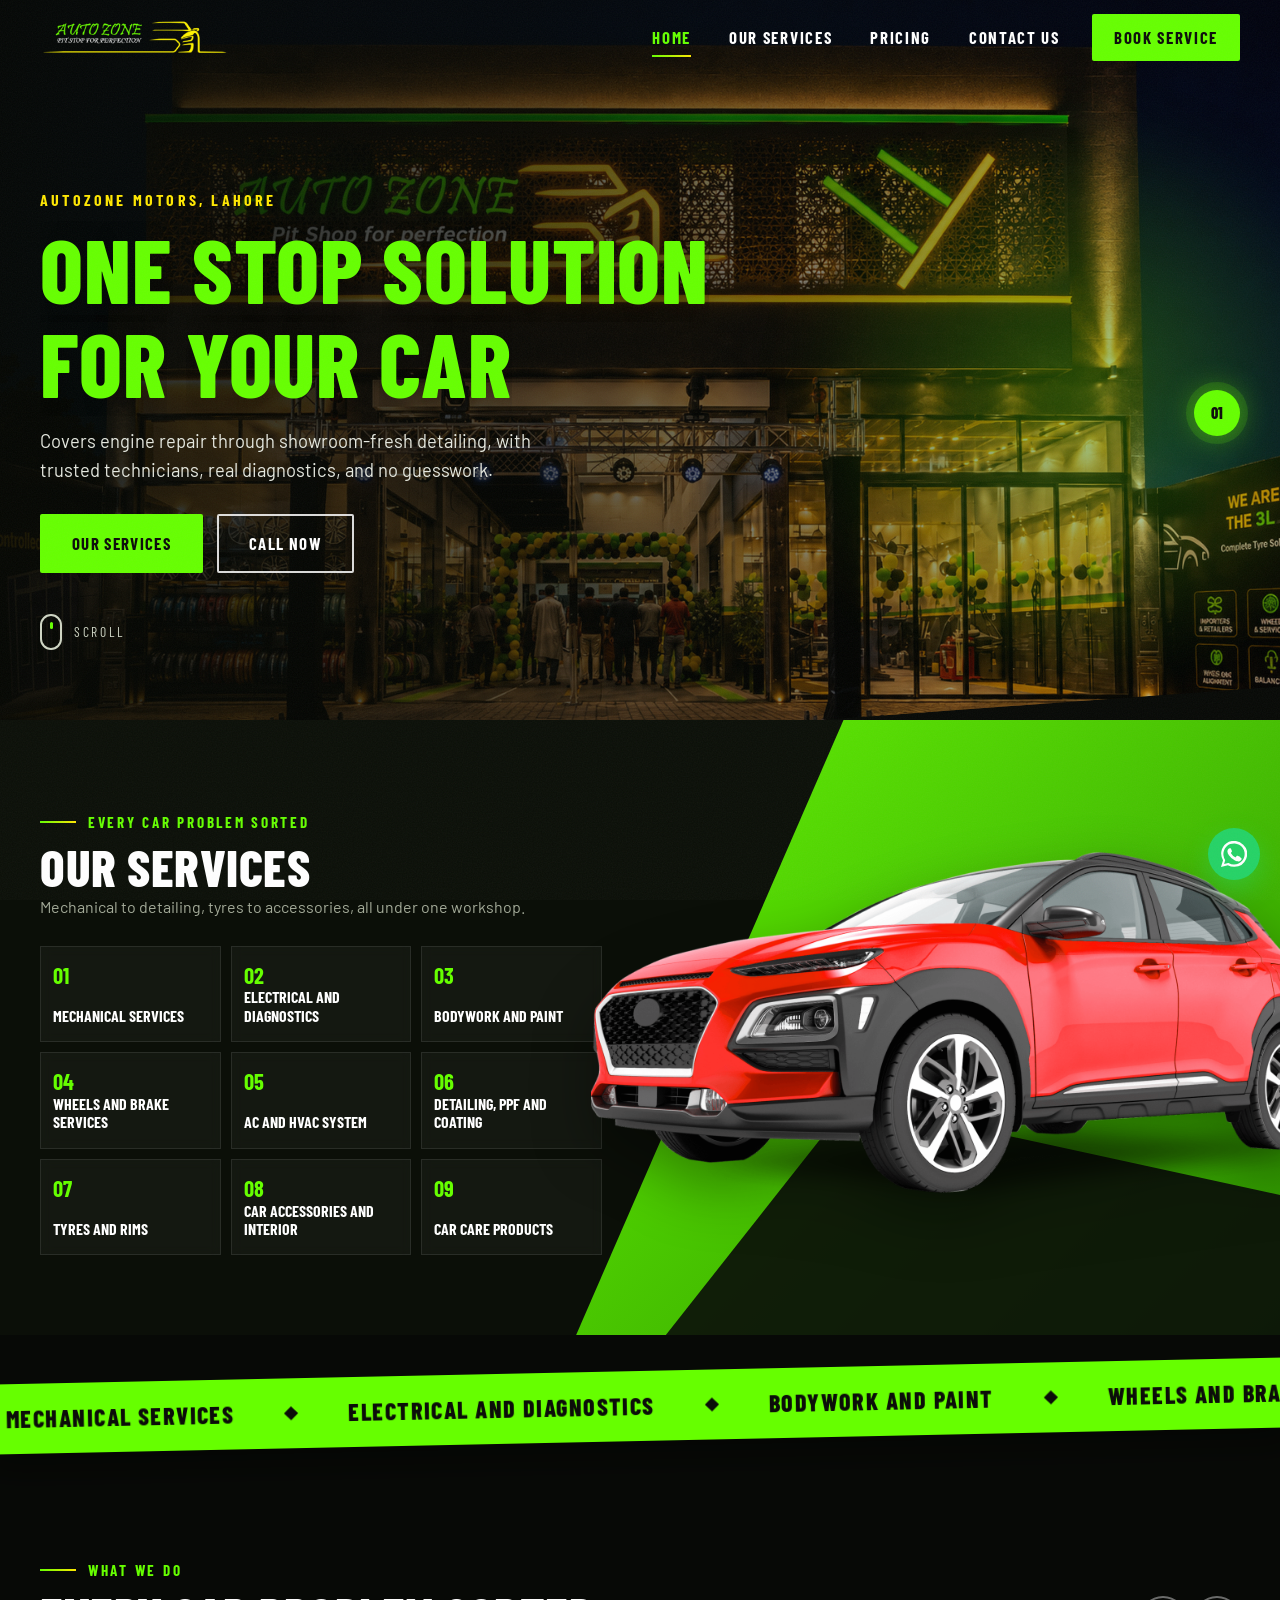
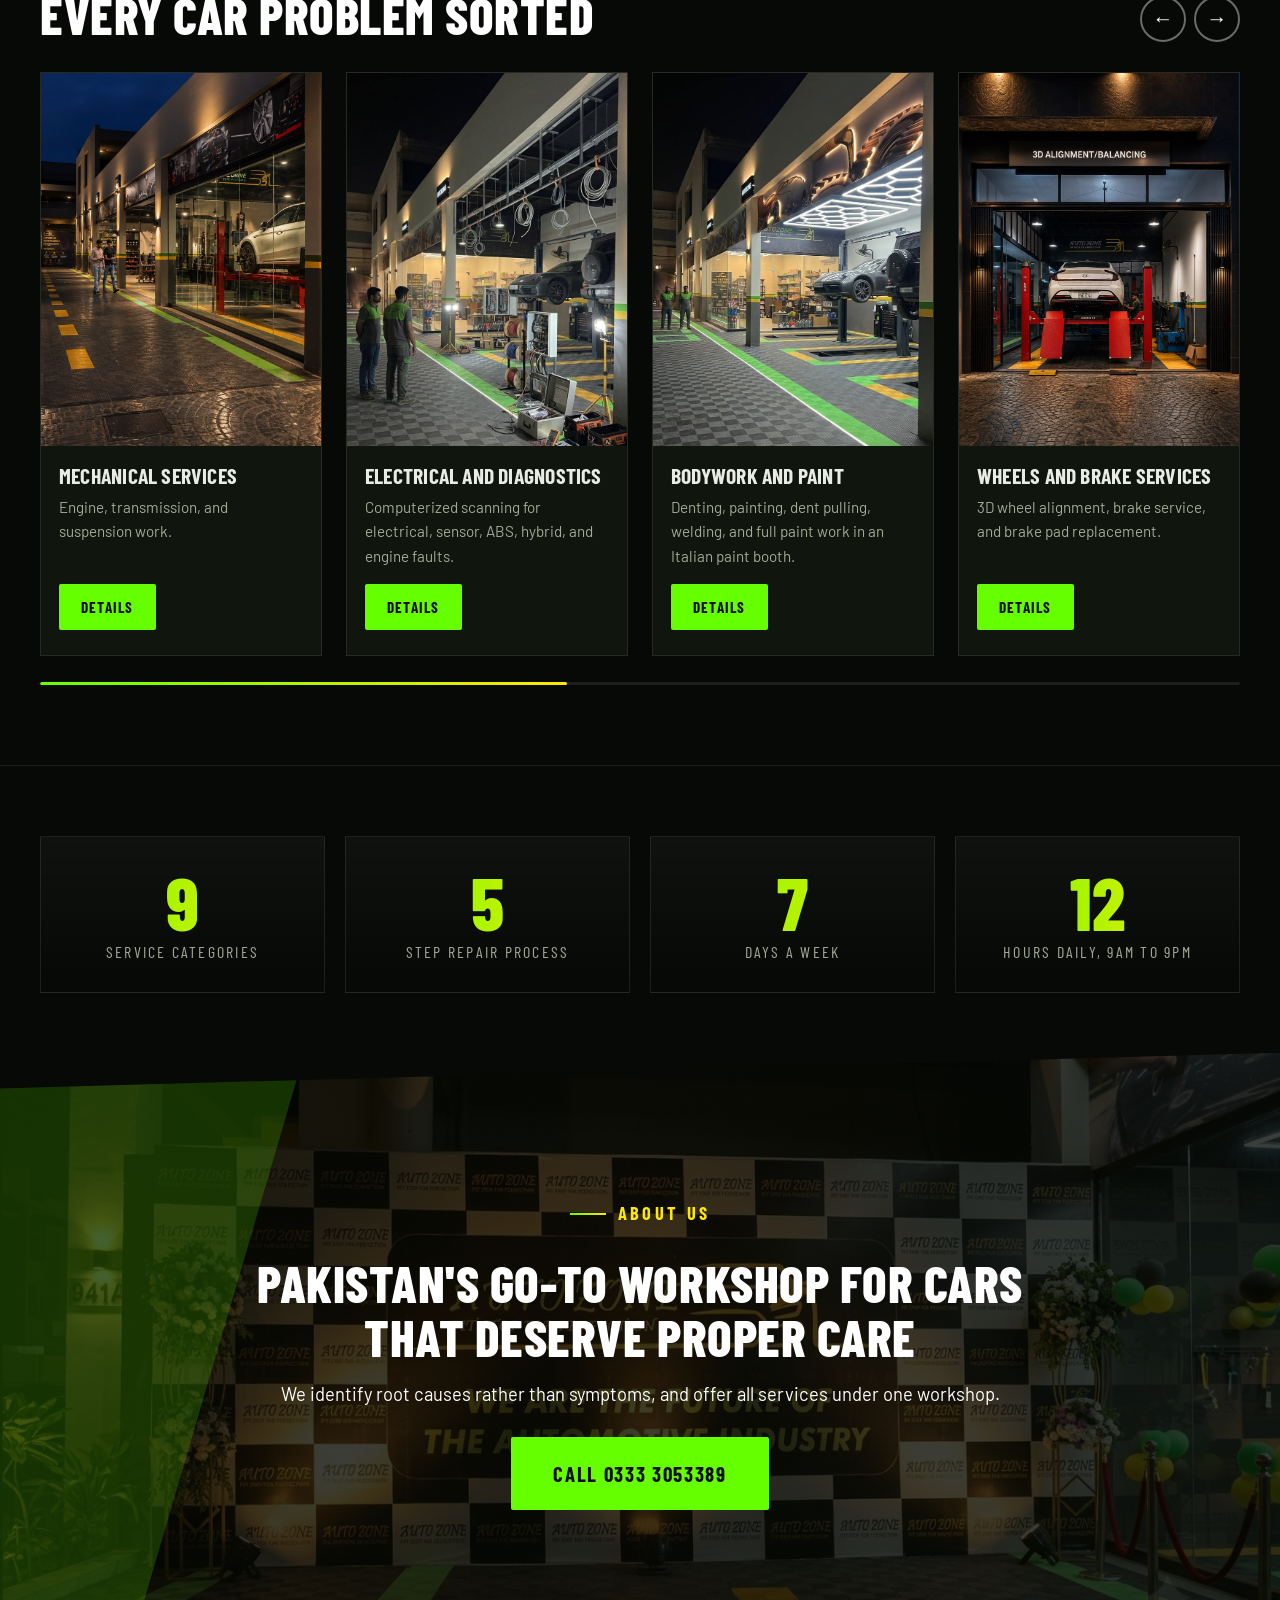
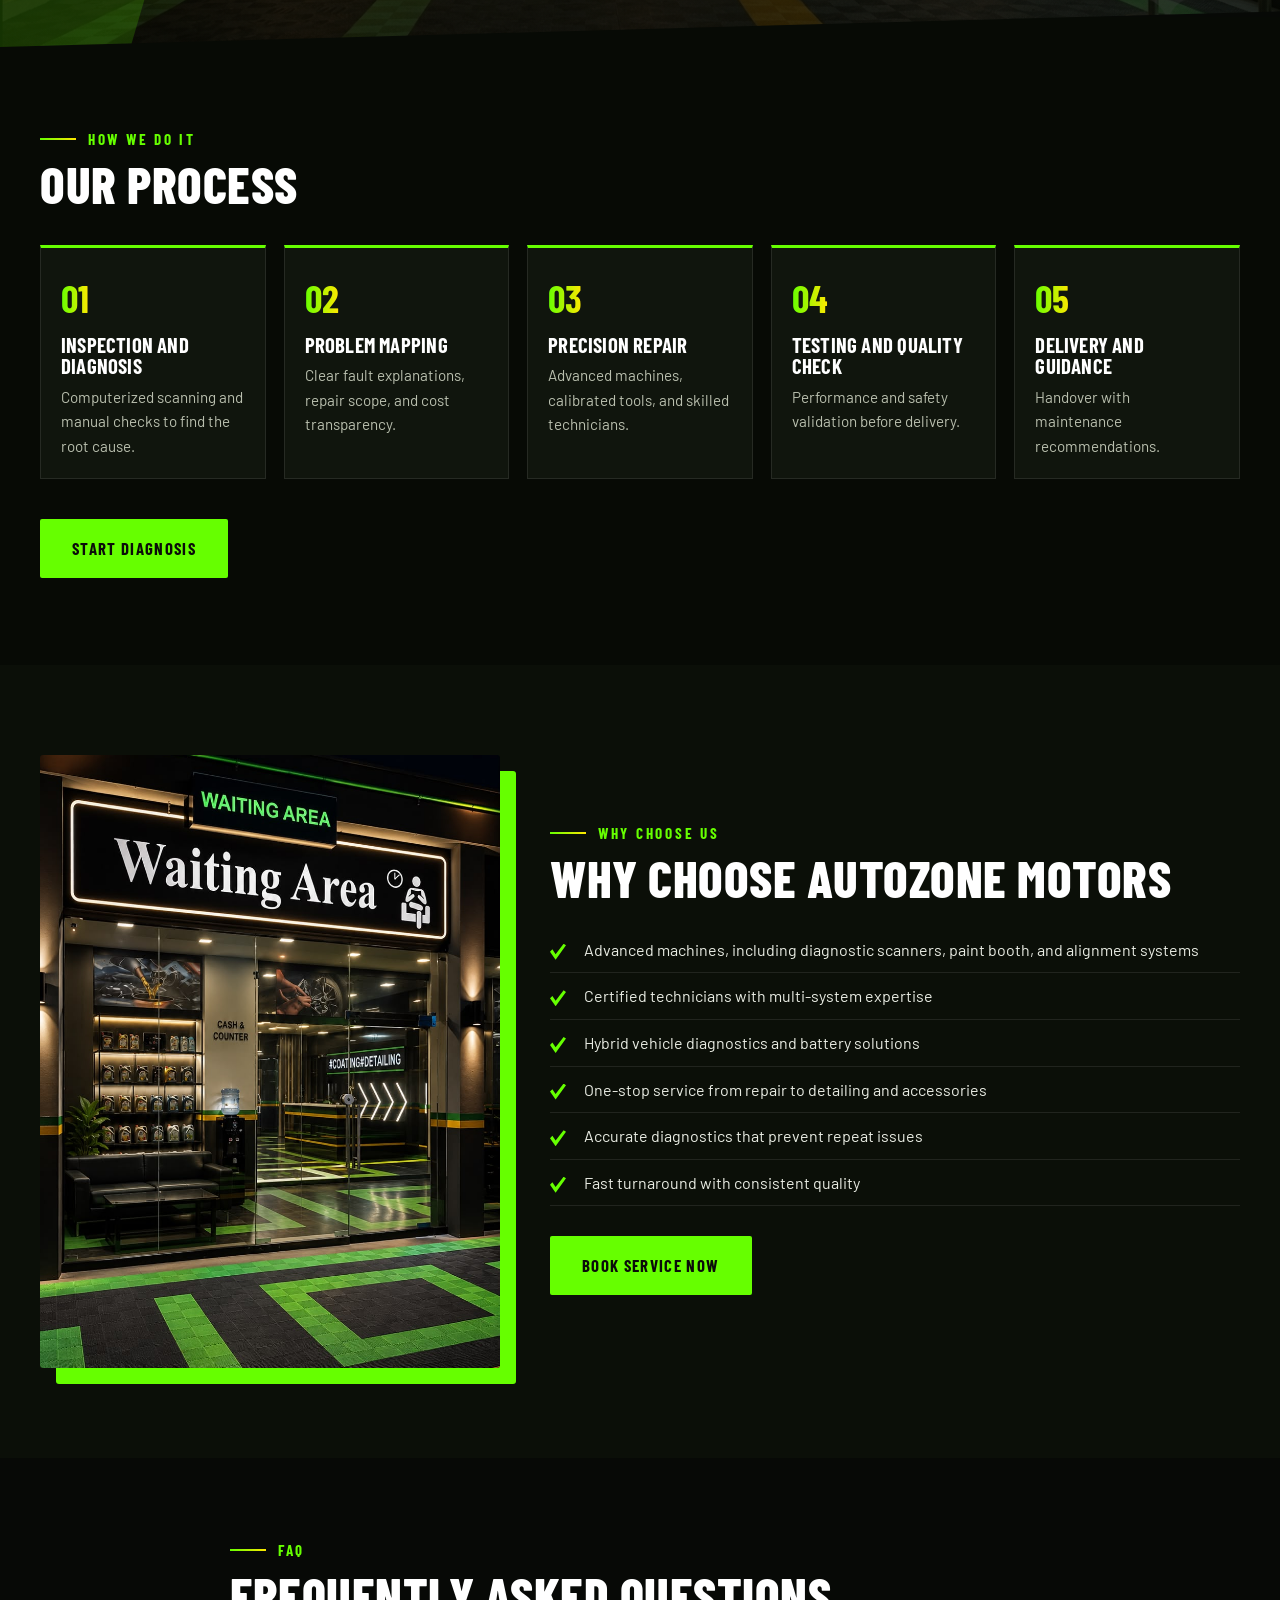
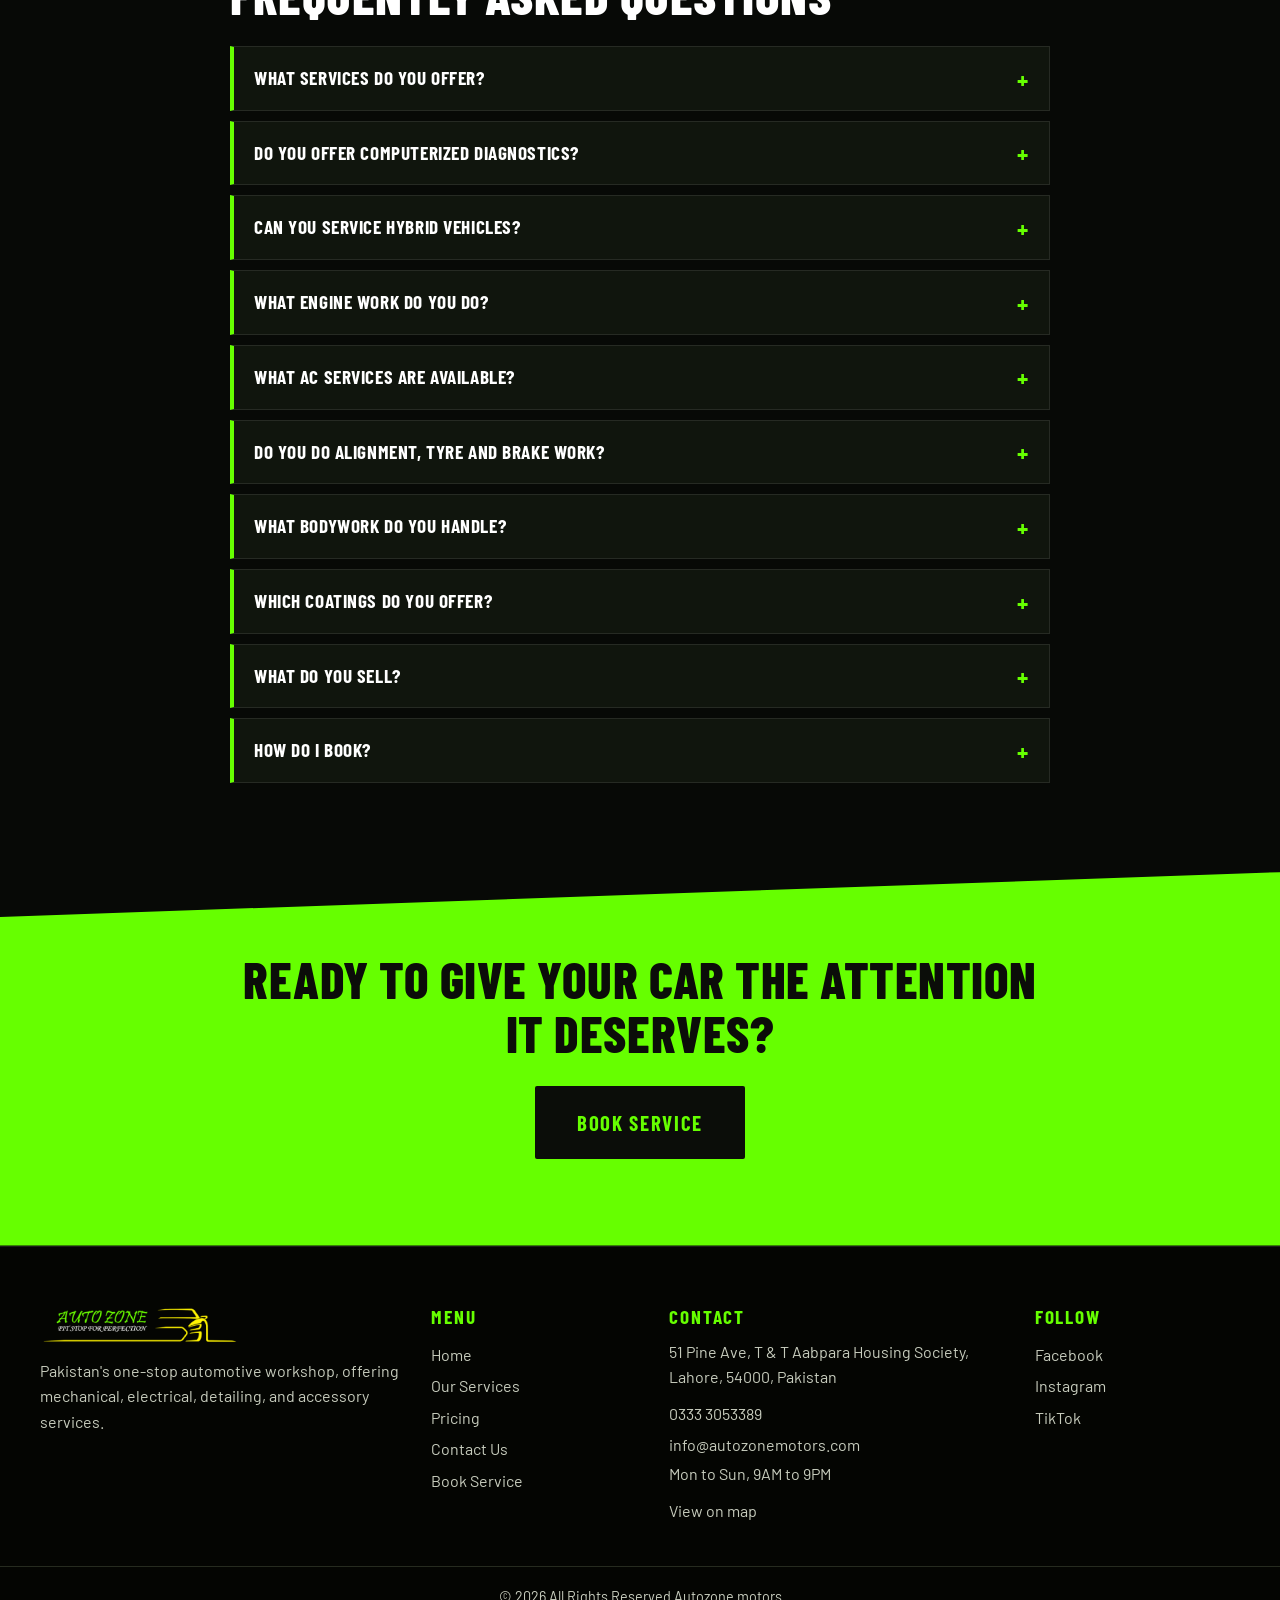
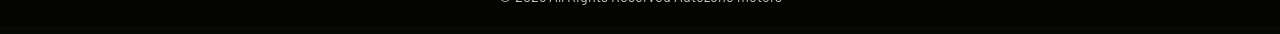
==== index.html @ b0806124 "Autozone Motors website redesign Home, services, pricing with calculator, WhatsApp booking and conta" ====
<!doctype html>
<html lang="en">
<head>
<meta charset="utf-8">
<meta name="viewport" content="width=device-width, initial-scale=1">
<title>Autozone Motors | One Stop Solution For Your Car</title>
<meta name="description" content="Pakistan's one-stop automotive workshop in Lahore, offering mechanical, electrical, bodywork, wheels and brakes, AC, detailing, tyres, accessories and car care.">
<link rel="icon" href="assets/logo.png">
<link rel="preconnect" href="https://fonts.googleapis.com">
<link rel="preconnect" href="https://fonts.gstatic.com" crossorigin>
<link href="https://fonts.googleapis.com/css2?family=Barlow+Condensed:wght@600;700;800&family=Barlow:wght@400;500;600&display=swap" rel="stylesheet">
<link rel="stylesheet" href="styles.css">
<link rel="stylesheet" href="luxury.css">
</head>
<body>

<header class="site-header" id="top">
  <div class="wrap bar">
    <a class="logo" href="index.html" aria-label="Autozone Motors home"><img src="assets/logo.png" alt="Auto Zone" width="1080" height="201"></a>
    <button class="nav-toggle" aria-expanded="false" aria-controls="nav" aria-label="Menu"><span></span><span></span><span></span></button>
    <nav id="nav" class="nav">
      <a href="index.html" class="active">Home</a>
      <div class="has-sub">
        <a href="our-services.html">Our Services</a>
        <div class="sub">
          <a href="mechanical-services.html">Mechanical Services</a>
          <a href="electrical-services.html">Electrical Services</a>
          <a href="body-works-services.html">Body Works Services</a>
          <a href="wheels-and-brake-services.html">Wheels and Brake Services</a>
          <a href="car-ac-and-hvac-services.html">Car AC and HVAC Services</a>
          <a href="ppf-coating-and-detailing.html">PPF, Coating and Detailing</a>
          <a href="tyres-and-rims.html">Tyres and Rims</a>
          <a href="car-accessories.html">Car Accessories</a>
          <a href="car-care-products.html">Car Care Products</a>
        </div>
      </div>
      <a href="pricing.html">Pricing</a>
      <a href="contact-us.html">Contact Us</a>
      <a class="nav-cta" href="book.html">Book Service</a>
    </nav>
  </div>
</header>

<main>
<!-- HERO -->
<section class="hero">
  <div class="wrap hero-inner">
    <p class="eyebrow">Autozone Motors, Lahore</p>
    <h1>One Stop Solution<br><span>For Your Car</span></h1>
    <p class="lead">Covers engine repair through showroom-fresh detailing, with trusted technicians, real diagnostics, and no guesswork.</p>
    <div class="btns">
      <a class="btn btn-primary" href="our-services.html">Our Services</a>
      <a class="btn btn-ghost" href="contact-us.html">Call Now</a>
    </div>
  </div>
  <span class="badge" aria-hidden="true">01</span>
</section>

<!-- CATEGORIES -->
<section class="cats">
  <div class="wrap cats-grid">
    <div class="cats-text">
      <p class="kicker">Every Car Problem Sorted</p>
      <h2>Our Services</h2>
      <p class="muted">Mechanical to detailing, tyres to accessories, all under one workshop.</p>
      <div class="tiles">
        <a class="tile" href="mechanical-services.html"><i>01</i>Mechanical Services</a>
        <a class="tile" href="electrical-services.html"><i>02</i>Electrical and Diagnostics</a>
        <a class="tile" href="body-works-services.html"><i>03</i>Bodywork and Paint</a>
        <a class="tile" href="wheels-and-brake-services.html"><i>04</i>Wheels and Brake Services</a>
        <a class="tile" href="car-ac-and-hvac-services.html"><i>05</i>AC and HVAC System</a>
        <a class="tile" href="ppf-coating-and-detailing.html"><i>06</i>Detailing, PPF and Coating</a>
        <a class="tile" href="tyres-and-rims.html"><i>07</i>Tyres and Rims</a>
        <a class="tile" href="car-accessories.html"><i>08</i>Car Accessories and Interior</a>
        <a class="tile" href="car-care-products.html"><i>09</i>Car Care Products</a>
      </div>
    </div>
    <div class="cats-car">
      <img src="assets/hero.png" alt="SUV serviced at Autozone Motors" loading="lazy">
    </div>
  </div>
</section>

<!-- MARQUEE -->
<div class="marquee" aria-hidden="true"><div class="mq">
  <span>Mechanical Services</span><span>Electrical and Diagnostics</span><span>Bodywork and Paint</span><span>Wheels and Brake Services</span><span>AC and HVAC System</span><span>Detailing, PPF and Coating</span><span>Tyres and Rims</span><span>Car Accessories and Interior</span><span>Car Care Products</span>
  <span>Mechanical Services</span><span>Electrical and Diagnostics</span><span>Bodywork and Paint</span><span>Wheels and Brake Services</span><span>AC and HVAC System</span><span>Detailing, PPF and Coating</span><span>Tyres and Rims</span><span>Car Accessories and Interior</span><span>Car Care Products</span>
</div></div>

<!-- SERVICE CARDS -->
<section class="cards-sec" id="services">
  <div class="wrap">
    <div class="sec-head">
      <div>
        <p class="kicker">What We Do</p>
        <h2>Every Car Problem Sorted</h2>
      </div>
      <div class="arrows">
        <button class="arrow" data-dir="-1" aria-label="Previous">&#8592;</button>
        <button class="arrow" data-dir="1" aria-label="Next">&#8594;</button>
      </div>
    </div>
    <div class="track" id="track">
      <article class="card"><img src="assets/mechanical.jpg" alt="Mechanical workshop bay" loading="lazy"><div class="cb"><h3>Mechanical Services</h3><p>Engine, transmission, and suspension work.</p><div class="cbtns"><a class="btn btn-primary sm" href="mechanical-services.html">Details</a></div></div></article>
      <article class="card"><img src="assets/electrical.jpg" alt="Electrical diagnostics bay" loading="lazy"><div class="cb"><h3>Electrical and Diagnostics</h3><p>Computerized scanning for electrical, sensor, ABS, hybrid, and engine faults.</p><div class="cbtns"><a class="btn btn-primary sm" href="electrical-services.html">Details</a></div></div></article>
      <article class="card"><img src="assets/bodywork.jpg" alt="Bodywork bay" loading="lazy"><div class="cb"><h3>Bodywork and Paint</h3><p>Denting, painting, dent pulling, welding, and full paint work in an Italian paint booth.</p><div class="cbtns"><a class="btn btn-primary sm" href="body-works-services.html">Details</a></div></div></article>
      <article class="card"><img src="assets/wheels.jpg" alt="3D alignment and balancing bay" loading="lazy"><div class="cb"><h3>Wheels and Brake Services</h3><p>3D wheel alignment, brake service, and brake pad replacement.</p><div class="cbtns"><a class="btn btn-primary sm" href="wheels-and-brake-services.html">Details</a></div></div></article>
      <article class="card"><img src="assets/why2.jpg" alt="Service bay" loading="lazy"><div class="cb"><h3>AC and HVAC System</h3><p>AC service, gas charging, recycling, and parts replacement.</p><div class="cbtns"><a class="btn btn-primary sm" href="car-ac-and-hvac-services.html">Details</a></div></div></article>
      <article class="card"><img src="assets/ac.jpg" alt="PPF, coating and detailing bay" loading="lazy"><div class="cb"><h3>Detailing, PPF and Coating</h3><p>Ceramic and graphene coating, paint protection film, and detailing.</p><div class="cbtns"><a class="btn btn-primary sm" href="ppf-coating-and-detailing.html">Details</a></div></div></article>
      <article class="card"><img src="assets/detailing.jpg" alt="Tyres and rims showroom" loading="lazy"><div class="cb"><h3>Tyres and Rims</h3><p>Branded and Chinese tyres, alloy rims, and tyre balancing.</p><div class="cbtns"><a class="btn btn-primary sm" href="tyres-and-rims.html">Details</a></div></div></article>
      <article class="card"><img src="assets/tyres.png" alt="Interior accessories showroom" loading="lazy"><div class="cb"><h3>Car Accessories and Interior</h3><p>Seat upholstery, floor mats, sound systems, and LED and fog lights.</p><div class="cbtns"><a class="btn btn-primary sm" href="car-accessories.html">Details</a></div></div></article>
      <article class="card"><img src="assets/accessories.jpg" alt="Car care products shelves" loading="lazy"><div class="cb"><h3>Car Care Products</h3><p>Explore our range of car care products.</p><div class="cbtns"><a class="btn btn-primary sm" href="car-care-products.html">Details</a></div></div></article>
    </div>
  </div>
</section>

<!-- STATS -->
<section class="stats">
  <div class="wrap statgrid">
    <div class="stat"><b data-count="9">9</b><span>Service Categories</span></div>
    <div class="stat"><b data-count="5">5</b><span>Step Repair Process</span></div>
    <div class="stat"><b data-count="7">7</b><span>Days a Week</span></div>
    <div class="stat"><b data-count="12">12</b><span>Hours Daily, 9AM to 9PM</span></div>
  </div>
</section>

<!-- PROMO BANNER / ABOUT -->
<section class="promo">
  <div class="wrap promo-inner">
    <p class="kicker">About Us</p>
    <h2>Pakistan's Go-To Workshop for Cars That Deserve Proper Care</h2>
    <p>We identify root causes rather than symptoms, and offer all services under one workshop.</p>
    <a class="btn btn-primary big" href="tel:03333053389">Call 0333 3053389</a>
  </div>
</section>

<!-- PROCESS -->
<section class="process">
  <div class="wrap">
    <p class="kicker">How We Do It</p>
    <h2>Our Process</h2>
    <ol class="steps">
      <li><b>01</b><h3>Inspection and Diagnosis</h3><p>Computerized scanning and manual checks to find the root cause.</p></li>
      <li><b>02</b><h3>Problem Mapping</h3><p>Clear fault explanations, repair scope, and cost transparency.</p></li>
      <li><b>03</b><h3>Precision Repair</h3><p>Advanced machines, calibrated tools, and skilled technicians.</p></li>
      <li><b>04</b><h3>Testing and Quality Check</h3><p>Performance and safety validation before delivery.</p></li>
      <li><b>05</b><h3>Delivery and Guidance</h3><p>Handover with maintenance recommendations.</p></li>
    </ol>
    <a class="btn btn-primary" href="book.html">Start Diagnosis</a>
  </div>
</section>

<!-- WHY -->
<section class="why">
  <div class="wrap why-grid">
    <div class="why-img"><img src="assets/process.jpg" alt="Autozone Motors waiting area" loading="lazy"></div>
    <div>
      <p class="kicker">Why Choose Us</p>
      <h2>Why Choose Autozone Motors</h2>
      <ul class="ticks">
        <li>Advanced machines, including diagnostic scanners, paint booth, and alignment systems</li>
        <li>Certified technicians with multi-system expertise</li>
        <li>Hybrid vehicle diagnostics and battery solutions</li>
        <li>One-stop service from repair to detailing and accessories</li>
        <li>Accurate diagnostics that prevent repeat issues</li>
        <li>Fast turnaround with consistent quality</li>
      </ul>
      <a class="btn btn-primary" href="book.html">Book Service Now</a>
    </div>
  </div>
</section>

<!-- FAQ -->
<section class="faq">
  <div class="wrap narrow">
    <p class="kicker">FAQ</p>
    <h2>Frequently Asked Questions</h2>
    <details><summary>What services do you offer?</summary><p>Mechanical, electrical, AC, bodywork, alignment, detailing, tyres, rims, accessories, and car care.</p></details>
    <details><summary>Do you offer computerized diagnostics?</summary><p>Yes, computerized systems for electrical, sensor, ABS, hybrid, and engine issues.</p></details>
    <details><summary>Can you service hybrid vehicles?</summary><p>Yes, including battery checks, replacement, and electrical inspection.</p></details>
    <details><summary>What engine work do you do?</summary><p>Oil changes, transmission fluids, throttle body tuning, injector and carbon cleaning, suspension, overhaul, and replacement.</p></details>
    <details><summary>What AC services are available?</summary><p>Service, gas charging, recycling, compressor checks, and parts replacement.</p></details>
    <details><summary>Do you do alignment, tyre and brake work?</summary><p>3D alignment, automated tyre changing, balancing, brake service, and pad replacement.</p></details>
    <details><summary>What bodywork do you handle?</summary><p>Denting, painting, dent pulling, spot removal, sanding, MIG welding, and full paint.</p></details>
    <details><summary>Which coatings do you offer?</summary><p>Ceramic, graphene, and paint protection film.</p></details>
    <details><summary>What do you sell?</summary><p>Branded and Chinese tyres, alloy rims, upholstery, mats, sound systems, and LED and fog lights.</p></details>
    <details><summary>How do I book?</summary><p>By phone, WhatsApp, or in person at the workshop.</p></details>
  </div>
</section>

<!-- CLOSING CTA -->
<section class="closing">
  <div class="wrap">
    <h2>Ready to Give Your Car the Attention It Deserves?</h2>
    <a class="btn btn-dark big" href="book.html">Book Service</a>
  </div>
</section>
</main>

<footer class="footer">
  <div class="wrap foot-grid">
    <div>
      <img class="flogo" src="assets/logo.png" alt="Auto Zone" width="1080" height="201">
      <p>Pakistan's one-stop automotive workshop, offering mechanical, electrical, detailing, and accessory services.</p>
    </div>
    <div>
      <h4>Menu</h4>
      <a href="index.html">Home</a>
      <a href="our-services.html">Our Services</a>
      <a href="pricing.html">Pricing</a>
      <a href="contact-us.html">Contact Us</a>
      <a href="book.html">Book Service</a>
    </div>
    <div>
      <h4>Contact</h4>
      <p>51 Pine Ave, T &amp; T Aabpara Housing Society, Lahore, 54000, Pakistan</p>
      <a href="tel:03333053389">0333 3053389</a>
      <a href="mailto:info@autozonemotors.com">info@autozonemotors.com</a>
      <p>Mon to Sun, 9AM to 9PM</p>
      <a href="http://google.com/maps?cid=11933435538959423823">View on map</a>
    </div>
    <div>
      <h4>Follow</h4>
      <a href="http://facebook.com/people/Autozonemotors/61590541200899">Facebook</a>
      <a href="http://instagram.com/autozonemotors">Instagram</a>
      <a href="http://tiktok.com/@autozone_motors">TikTok</a>
    </div>
  </div>
  <p class="copy">© 2026 All Rights Reserved Autozone motors</p>
</footer>

<script src="script.js"></script>
<script src="luxury.js"></script>
</body>
</html>
---- styles.css ----
:root{
  --lime:#66ff00; --yellow:#ffe800; --ink:#0b0d09; --ink2:#14180f; --paper:#f4f6f0; --muted:#8a9180;
  --head:'Barlow Condensed',Impact,sans-serif; --body:'Barlow',system-ui,sans-serif;
}
*{box-sizing:border-box;margin:0;padding:0}
html{scroll-behavior:smooth}
body{font-family:var(--body);color:var(--ink);background:#fff;line-height:1.6;overflow-x:hidden}
img{max-width:100%;display:block}
a{color:inherit;text-decoration:none}
.wrap{width:min(1200px,100% - 32px);margin-inline:auto}
.narrow{max-width:820px}
h1,h2,h3,h4{font-family:var(--head);text-transform:uppercase;line-height:1.05;letter-spacing:.01em}
h2{font-size:clamp(2rem,4.5vw,3.2rem);font-weight:800}
.kicker{font-family:var(--head);font-weight:700;letter-spacing:.18em;text-transform:uppercase;font-size:.95rem;color:#3f9a00;margin-bottom:6px}
.muted{color:#555}

/* buttons */
.btn{display:inline-block;font-family:var(--head);font-weight:700;text-transform:uppercase;letter-spacing:.08em;padding:14px 30px;border-radius:3px;border:2px solid transparent;transition:.2s;font-size:1.05rem}
.btn-primary{background:var(--lime);color:var(--ink)}
.btn-primary:hover{background:var(--yellow)}
.btn-ghost{border-color:#fff;color:#fff}
.btn-ghost:hover{background:#fff;color:var(--ink)}
.btn-dark{background:var(--ink);color:var(--lime)}
.btn-dark:hover{background:#fff;color:var(--ink)}
.btn.sm{padding:9px 20px;font-size:.95rem}
.btn.big{padding:18px 40px;font-size:1.3rem}

/* header */
.site-header{position:absolute;inset:0 0 auto;z-index:20}
.bar{display:flex;align-items:center;justify-content:space-between;padding:14px 0}
.logo img{width:190px;height:auto}
.nav{display:flex;align-items:center;gap:6px}
.nav>a,.has-sub>a{display:block;color:#fff;font-family:var(--head);font-weight:700;letter-spacing:.1em;text-transform:uppercase;padding:10px 16px;font-size:1.05rem;border-bottom:2px solid transparent}
.nav>a:hover,.has-sub:hover>a,.nav a.active{color:var(--lime);border-color:var(--lime)}
.has-sub{position:relative}
.sub{position:absolute;top:100%;left:0;min-width:270px;background:var(--ink);border-top:3px solid var(--lime);opacity:0;visibility:hidden;transform:translateY(8px);transition:.2s;padding:8px 0}
.has-sub:hover .sub,.has-sub:focus-within .sub{opacity:1;visibility:visible;transform:none}
.sub a{display:block;color:#fff;padding:9px 20px;font-size:.95rem}
.sub a:hover{background:var(--lime);color:var(--ink)}
.nav-toggle{display:none;background:none;border:0;cursor:pointer;padding:10px}
.nav-toggle span{display:block;width:26px;height:3px;background:var(--lime);margin:5px 0}

/* hero */
.hero{position:relative;min-height:min(780px,100vh);display:flex;align-items:center;color:#fff;background:linear-gradient(90deg,rgba(5,7,3,.92) 0%,rgba(5,7,3,.65) 45%,rgba(5,7,3,.2) 100%),url(assets/bg.png) center/cover;padding:150px 0 170px;clip-path:polygon(0 0,100% 0,100% 88%,0 100%)}
.hero h1{font-size:clamp(2.8rem,7vw,5.6rem);font-weight:800;margin:8px 0 18px}
.hero h1>span{color:var(--lime)}
.eyebrow{font-family:var(--head);letter-spacing:.2em;text-transform:uppercase;font-weight:700;color:var(--yellow)}
.lead{max-width:520px;font-size:1.15rem;color:#e6e9e0;margin-bottom:28px}
.btns{display:flex;flex-wrap:wrap;gap:14px}
.badge{position:absolute;right:max(24px,calc((100% - 1200px)/2));top:50%;width:46px;height:46px;border-radius:50%;background:var(--lime);color:var(--ink);font-family:var(--head);font-weight:800;display:grid;place-items:center}

/* categories */
.cats{position:relative;background:#fff;margin-top:-60px;padding:90px 0 80px;overflow:hidden}
.cats::before{content:"";position:absolute;right:0;top:0;width:55%;height:100%;background:var(--lime);clip-path:polygon(38% 0,100% 0,100% 100%,0 100%);opacity:.95}
.cats::after{content:"";position:absolute;right:0;bottom:0;width:48%;height:38%;background:var(--ink);clip-path:polygon(30% 0,100% 40%,100% 100%,0 100%);opacity:.9}
.cats-grid{position:relative;z-index:1;display:grid;grid-template-columns:1fr 1.1fr;gap:20px;align-items:center}
.tiles{display:grid;grid-template-columns:repeat(3,1fr);gap:10px;margin-top:26px}
.tile{background:var(--paper);border:1px solid #dfe4d6;padding:16px 12px;font-family:var(--head);font-weight:700;text-transform:uppercase;font-size:1rem;line-height:1.15;transition:.2s;min-height:96px;display:flex;flex-direction:column;justify-content:space-between}
.tile i{font-style:normal;color:#3f9a00;font-size:1.4rem}
.tile:hover{background:var(--ink);color:var(--lime);transform:translateY(-3px)}
.tile:hover i{color:var(--yellow)}
.cats-car img{width:120%;max-width:none;margin-left:-5%;filter:drop-shadow(0 25px 30px rgba(0,0,0,.35))}

/* cards */
.cards-sec{padding:80px 0;background:var(--paper)}
.sec-head{display:flex;justify-content:space-between;align-items:flex-end;margin-bottom:30px}
.arrows{display:flex;gap:8px}
.arrow{width:46px;height:46px;border:2px solid var(--ink);background:#fff;font-size:1.3rem;cursor:pointer;transition:.2s}
.arrow:hover{background:var(--lime)}
.track{display:flex;gap:24px;overflow-x:auto;scroll-snap-type:x mandatory;padding-bottom:16px;scrollbar-width:thin;scrollbar-color:var(--lime) transparent}
.card{flex:0 0 calc((100% - 72px)/4);scroll-snap-align:start;background:#fff;border:1px solid #dfe4d6;display:flex;flex-direction:column;transition:.25s}
.card:hover{box-shadow:0 14px 30px rgba(0,0,0,.14);transform:translateY(-4px)}
.card img{width:100%;aspect-ratio:3/4;object-fit:cover}
.cb{padding:18px;display:flex;flex-direction:column;gap:8px;flex:1}
.cb h3{font-size:1.35rem;font-weight:700}
.cb p{color:#555;font-size:.95rem;flex:1}
.cbtns{margin-top:8px}

/* promo */
.promo{position:relative;color:#fff;text-align:center;padding:130px 0;background:linear-gradient(rgba(5,7,3,.78),rgba(5,7,3,.78)),url(assets/carcare.png) center/cover;clip-path:polygon(0 6%,100% 0,100% 94%,0 100%);margin:-30px 0}
.promo::before{content:"";position:absolute;left:0;top:0;width:34%;height:100%;background:var(--lime);opacity:.18;clip-path:polygon(0 0,70% 0,30% 100%,0 100%)}
.promo-inner{position:relative;max-width:820px}
.promo .kicker{color:var(--yellow)}
.promo p{margin:16px 0 28px;font-size:1.15rem}

/* process */
.process{background:var(--ink);color:#fff;padding:110px 0 80px}
.process .kicker{color:var(--lime)}
.steps{list-style:none;display:grid;grid-template-columns:repeat(5,1fr);gap:18px;margin:34px 0 40px}
.steps li{border-top:3px solid var(--lime);background:var(--ink2);padding:20px}
.steps b{font-family:var(--head);font-size:2.4rem;color:var(--yellow)}
.steps h3{font-size:1.3rem;margin:4px 0 8px}
.steps p{color:#b9bfae;font-size:.95rem}

/* why */
.why{padding:90px 0;background:#fff}
.why-grid{display:grid;grid-template-columns:.8fr 1.2fr;gap:50px;align-items:center}
.why-img img{width:100%;aspect-ratio:3/4;object-fit:cover;border-radius:3px;box-shadow:16px 16px 0 var(--lime)}
.ticks{list-style:none;margin:22px 0 30px}
.ticks li{padding:10px 0 10px 34px;position:relative;border-bottom:1px solid #e3e7da}
.ticks li::before{content:"";position:absolute;left:0;top:17px;width:16px;height:16px;background:var(--lime);clip-path:polygon(0 50%,35% 100%,100% 10%,85% 0,35% 65%,15% 35%)}

/* faq */
.faq{padding:80px 0;background:var(--paper)}
.faq h2{margin-bottom:24px}
details{background:#fff;border-left:4px solid var(--lime);margin-bottom:10px;padding:16px 20px}
summary{cursor:pointer;font-family:var(--head);font-weight:700;font-size:1.2rem;text-transform:uppercase;letter-spacing:.03em}
details p{margin-top:10px;color:#444}

/* closing */
.closing{background:var(--lime);text-align:center;padding:80px 0;clip-path:polygon(0 12%,100% 0,100% 100%,0 100%);margin-top:-1px}
.closing h2{max-width:800px;margin:0 auto 26px}

/* footer */
.footer{background:var(--ink);color:#c7ccbd;padding-top:60px}
.foot-grid{display:grid;grid-template-columns:1.4fr .8fr 1.3fr .8fr;gap:32px}
.flogo{width:200px;height:auto;margin-bottom:14px}
.footer h4{color:var(--lime);font-size:1.2rem;margin-bottom:12px;letter-spacing:.1em}
.footer a{display:block;padding:3px 0}
.footer a:hover{color:var(--yellow)}
.footer p{margin-bottom:8px}
.copy{text-align:center;border-top:1px solid #262b1f;margin-top:40px;padding:18px 16px;font-size:.9rem}

/* tablet */
@media (max-width:1024px){
  .card{flex-basis:calc((100% - 24px)/2)}
  .steps{grid-template-columns:repeat(2,1fr)}
  .foot-grid{grid-template-columns:1fr 1fr}
  .cats-grid{grid-template-columns:1fr}
  .cats-car img{width:90%;margin:0 auto}
  .cats::before{width:100%;height:50%;top:auto;bottom:0;clip-path:polygon(0 30%,100% 0,100% 100%,0 100%)}
  .cats::after{display:none}
  .why-grid{grid-template-columns:1fr}
  .why-img{max-width:420px}
  .badge{display:none}
}
/* mobile */
@media (max-width:760px){
  .nav-toggle{display:block}
  .nav{position:absolute;top:100%;left:0;right:0;background:var(--ink);flex-direction:column;align-items:stretch;gap:0;padding:8px 16px 16px;display:none;border-top:3px solid var(--lime)}
  .nav.open{display:flex}
  .nav>a,.has-sub>a{padding:12px 4px;border-bottom:1px solid #262b1f}
  .sub{position:static;opacity:1;visibility:visible;transform:none;min-width:0;border:0;padding:0 0 0 12px}
  .sub a{padding:8px 4px;font-size:.9rem;color:#c7ccbd}
  .logo img{width:150px}
  .hero{padding:120px 0 130px;min-height:620px;background-position:60% center}
  .tiles{grid-template-columns:repeat(2,1fr)}
  .card{flex-basis:82%}
  .steps{grid-template-columns:1fr}
  .foot-grid{grid-template-columns:1fr}
  .sec-head .arrows{display:none}
  .promo{padding:100px 0}
}

/* ---------- inner pages ---------- */
.page-hero{position:relative;color:#fff;padding:170px 0 120px;background:linear-gradient(90deg,rgba(5,7,3,.94) 0%,rgba(5,7,3,.75) 60%,rgba(5,7,3,.5) 100%),url(assets/bg.png) center/cover;clip-path:polygon(0 0,100% 0,100% 90%,0 100%)}
.page-hero::after{content:"";position:absolute;right:0;top:0;width:30%;height:100%;background:var(--lime);opacity:.16;clip-path:polygon(45% 0,100% 0,100% 100%,0 100%)}
.page-hero .wrap{position:relative;z-index:1}
.page-hero h1{font-size:clamp(2.2rem,5.2vw,4rem);font-weight:800;margin:8px 0 16px;max-width:900px}
.page-hero .lead{max-width:640px}
.sec{padding:80px 0}
.sec.alt{background:var(--paper)}
.two{display:grid;grid-template-columns:1.2fr 1fr;gap:50px;align-items:start}
.sub-h{font-size:1.5rem;margin-top:26px}
.panel{background:var(--ink);color:#fff;padding:30px;border-top:4px solid var(--lime)}
.panel h3{font-size:1.6rem;color:var(--lime);margin-bottom:10px}
.panel .ticks li{border-color:#2a3022}
.ticks.tight{margin:10px 0 24px}
.ticks.tight li{padding-top:7px;padding-bottom:7px}
.ticks.tight li::before{top:12px}
.minis{display:grid;grid-template-columns:repeat(4,1fr);gap:16px;margin-top:26px}
.mini{background:#fff;border:1px solid #dfe4d6;border-left:4px solid var(--lime);padding:22px 18px;font-family:var(--head);font-weight:700;text-transform:uppercase;font-size:1.15rem;line-height:1.2}
.mini span{display:block;width:26px;height:4px;background:var(--yellow);margin-bottom:12px}
.steps.s5{grid-template-columns:repeat(5,1fr)}
.steps.s3{grid-template-columns:repeat(3,1fr)}
.cta-p{max-width:620px;margin:0 auto 26px;font-size:1.15rem}
.sgrid{display:grid;grid-template-columns:repeat(3,1fr);gap:18px;margin-top:30px}
.scard{background:var(--paper);border:1px solid #dfe4d6;padding:28px 24px;display:flex;flex-direction:column;gap:6px;transition:.2s;min-height:190px}
.scard b{font-family:var(--head);font-size:2.4rem;color:#3f9a00}
.scard h3{font-size:1.5rem}
.scard span{margin-top:auto;font-family:var(--head);font-weight:700;text-transform:uppercase;letter-spacing:.08em}
.scard:hover{background:var(--ink);color:#fff;transform:translateY(-4px)}
.scard:hover b,.scard:hover span{color:var(--lime)}
.tablewrap{overflow-x:auto;margin-top:26px}
.ptable{width:100%;border-collapse:collapse;min-width:560px}
.ptable th{background:var(--ink);color:var(--lime);font-family:var(--head);text-transform:uppercase;letter-spacing:.08em;text-align:left;padding:14px 16px}
.ptable td{padding:14px 16px;border-bottom:1px solid #e3e7da}
.ptable tr:nth-child(even) td{background:var(--paper)}
.ptable .pr{font-family:var(--head);font-weight:700;font-size:1.15rem;white-space:nowrap}
.info{margin:20px 0 28px}
.info dt{font-family:var(--head);text-transform:uppercase;letter-spacing:.1em;color:#3f9a00;font-weight:700;margin-top:14px}
.info dd{font-size:1.1rem}
.info a:hover{color:#3f9a00}
.form{background:var(--paper);padding:30px;border-top:4px solid var(--lime);display:grid;gap:14px}
.form label{display:grid;gap:6px;font-family:var(--head);text-transform:uppercase;letter-spacing:.06em;font-weight:700}
.form input,.form select,.form textarea{font:inherit;font-family:var(--body);text-transform:none;letter-spacing:0;font-weight:400;padding:12px;border:1px solid #ccd3c0;background:#fff;width:100%}
.form input:focus,.form select:focus,.form textarea:focus{outline:2px solid var(--lime);border-color:var(--ink)}
.form .row{display:grid;grid-template-columns:1fr 1fr;gap:14px}
.form button{cursor:pointer;justify-self:start}
@media (max-width:1024px){
  .two{grid-template-columns:1fr}
  .minis{grid-template-columns:repeat(2,1fr)}
  .steps.s5{grid-template-columns:repeat(2,1fr)}
  .sgrid{grid-template-columns:repeat(2,1fr)}
}
@media (max-width:760px){
  .page-hero{padding:130px 0 90px}
  .minis,.sgrid,.steps.s5,.steps.s3,.form .row{grid-template-columns:1fr}
  .sec{padding:60px 0}
}
---- luxury.css ----
/* =========================================================
   Autozone Motors - premium layer (loads after styles.css)
   ========================================================= */
:root{
  --bg:#070906; --bg2:#0b0f08; --card:#10150d; --line:rgba(255,255,255,.09);
  --txt:#e9ece3; --dim:#a3aa98; --ease:cubic-bezier(.2,.8,.2,1);
}
html{scroll-padding-top:90px}
body{background:var(--bg);color:var(--txt);animation:pageIn .7s var(--ease)}
body::before{content:"";position:fixed;inset:0;z-index:90;pointer-events:none;opacity:.05;
  background-image:url("data:image/svg+xml,%3Csvg xmlns='http://www.w3.org/2000/svg' width='180' height='180'%3E%3Cfilter id='n'%3E%3CfeTurbulence type='fractalNoise' baseFrequency='.8' numOctaves='2' stitchTiles='stitch'/%3E%3C/filter%3E%3Crect width='100%25' height='100%25' filter='url(%23n)'/%3E%3C/svg%3E")}
@keyframes pageIn{from{opacity:0}to{opacity:1}}
html.leaving body{opacity:0;transition:opacity .35s ease}
::selection{background:var(--lime);color:var(--ink)}
:focus-visible{outline:2px solid var(--lime);outline-offset:3px}
::-webkit-scrollbar{width:10px}::-webkit-scrollbar-track{background:var(--bg)}
::-webkit-scrollbar-thumb{background:#2a3322;border-radius:10px}::-webkit-scrollbar-thumb:hover{background:var(--lime)}

/* ---------- dark theme overrides ---------- */
h2{color:#fff}
.kicker{color:var(--lime);display:flex;align-items:center;gap:12px}
.kicker::before{content:"";width:36px;height:2px;background:linear-gradient(90deg,var(--lime),var(--yellow))}
.promo .kicker,.closing .kicker{justify-content:center}
.muted{color:var(--dim)}
.cats{background:var(--bg2)}
.cats::before{background:linear-gradient(135deg,var(--lime),#2f9a00)}
.tile{background:rgba(255,255,255,.04);border:1px solid var(--line);color:#fff;backdrop-filter:blur(6px)}
.tile i{color:var(--lime)}
.tile:hover{background:var(--lime);color:var(--ink);border-color:var(--lime)}
.tile:hover i{color:var(--ink)}
.cards-sec{background:var(--bg)}
.card{background:var(--card);border-color:var(--line)}
.card:hover{box-shadow:0 22px 50px rgba(0,0,0,.6),0 0 0 1px rgba(102,255,0,.35)}
.cb p{color:var(--dim)}
.arrow{background:transparent;border-color:rgba(255,255,255,.4);color:#fff;border-radius:50%;transition:.25s}
.arrow:hover{background:var(--lime);border-color:var(--lime);color:var(--ink)}
.why,.sec.alt{background:var(--bg2)}
.sec,.faq{background:var(--bg)}
.ticks li{border-color:var(--line)}
details{background:var(--card);border-color:var(--lime);border-top:1px solid var(--line);border-right:1px solid var(--line);border-bottom:1px solid var(--line);transition:background .3s}
details[open]{background:#141b10}
summary{color:#fff;list-style:none;display:flex;justify-content:space-between;gap:16px;align-items:center}
summary::-webkit-details-marker{display:none}
summary::after{content:"+";color:var(--lime);font-size:1.6rem;line-height:1;transition:transform .3s var(--ease)}
details[open] summary::after{transform:rotate(45deg)}
details p{color:var(--dim)}
.mini,.scard{background:var(--card);border-color:var(--line);color:#fff}
.mini{border-left-color:var(--lime)}
.scard b,.scard span{color:var(--lime)}
.scard:hover{background:var(--lime);color:var(--ink)}
.scard:hover b,.scard:hover span{color:var(--ink)}
.panel{background:linear-gradient(160deg,#141b10,#080b06);border:1px solid var(--line);border-top:4px solid var(--lime)}
.process{background:#070a05}
.steps li{background:var(--card);border-color:var(--lime);border-left:1px solid var(--line);border-right:1px solid var(--line);border-bottom:1px solid var(--line);transition:.3s var(--ease)}
.steps li:hover{transform:translateY(-6px);background:#151d10}
.steps b{background:linear-gradient(90deg,var(--lime),var(--yellow));-webkit-background-clip:text;background-clip:text;color:transparent}
.ptable td{border-color:var(--line);color:var(--txt)}
.ptable tr:nth-child(even) td{background:rgba(255,255,255,.03)}
.ptable tbody tr{transition:background .25s}
.ptable tbody tr:hover td{background:rgba(102,255,0,.1)}
.ptable th{background:#000}
.ptable .pr{color:var(--yellow)}
.info dt{color:var(--lime)}
.info a:hover{color:var(--lime)}
.form{background:var(--card);border:1px solid var(--line);border-top:4px solid var(--lime)}
.form label{color:#fff}
.form input,.form select,.form textarea{background:#080b06;border:1px solid var(--line);color:#fff;transition:border-color .25s,box-shadow .25s}
.form input:focus,.form select:focus,.form textarea:focus{outline:none;border-color:var(--lime);box-shadow:0 0 0 4px rgba(102,255,0,.15)}
.form select option{background:#080b06}
.closing{color:var(--ink)}
.closing h2{color:var(--ink)}
.footer{background:#040502;border-top:1px solid var(--line)}
.why-img img{box-shadow:16px 16px 0 var(--lime);transition:transform .6s var(--ease)}
.why-img:hover img{transform:translate(-4px,-4px)}

/* ---------- header ---------- */
.site-header{position:fixed;inset:0 0 auto;transition:transform .45s var(--ease),background .35s,backdrop-filter .35s,border-color .35s;border-bottom:1px solid transparent}
.site-header.scrolled{background:rgba(7,9,6,.78);backdrop-filter:blur(18px) saturate(1.4);-webkit-backdrop-filter:blur(18px) saturate(1.4);border-color:var(--line)}
.site-header.hide{transform:translateY(-100%)}
.bar{transition:padding .35s var(--ease)}
.scrolled .bar{padding:8px 0}
.logo img{transition:width .35s var(--ease)}
.scrolled .logo img{width:150px}
.nav>a,.has-sub>a{border-bottom:0;position:relative}
.nav>a::after,.has-sub>a::after{content:"";position:absolute;left:16px;right:16px;bottom:4px;height:2px;background:linear-gradient(90deg,var(--lime),var(--yellow));transform:scaleX(0);transform-origin:left;transition:transform .35s var(--ease)}
.nav>a:hover::after,.has-sub:hover>a::after,.nav a.active::after{transform:scaleX(1)}
.sub{background:rgba(10,14,8,.96);backdrop-filter:blur(14px);border:1px solid var(--line);border-top:3px solid var(--lime);box-shadow:0 24px 50px rgba(0,0,0,.55);transition:.3s var(--ease)}
.sub a{transition:.2s;position:relative}
.sub a:hover{padding-left:28px}
.nav-toggle span{transition:.3s var(--ease)}
.nav-toggle[aria-expanded="true"] span:nth-child(1){transform:translateY(8px) rotate(45deg)}
.nav-toggle[aria-expanded="true"] span:nth-child(2){opacity:0}
.nav-toggle[aria-expanded="true"] span:nth-child(3){transform:translateY(-8px) rotate(-45deg)}

/* ---------- buttons ---------- */
.btn{position:relative;overflow:hidden;border-radius:2px;transition:transform .25s var(--ease),background .25s,color .25s,box-shadow .3s}
.btn::before{content:"";position:absolute;top:0;left:-120%;width:55%;height:100%;background:linear-gradient(100deg,transparent,rgba(255,255,255,.55),transparent);transform:skewX(-20deg);transition:left .7s var(--ease)}
.btn:hover::before{left:150%}
.btn-primary{box-shadow:0 0 0 0 rgba(102,255,0,.5)}
.btn-primary:hover{box-shadow:0 10px 34px rgba(102,255,0,.38)}
.btn-primary.big,.hero .btn-primary{animation:pulse 2.8s infinite}
@keyframes pulse{0%{box-shadow:0 0 0 0 rgba(102,255,0,.45)}70%{box-shadow:0 0 0 18px rgba(102,255,0,0)}100%{box-shadow:0 0 0 0 rgba(102,255,0,0)}}

/* ---------- hero ---------- */
.hero,.page-hero{background-size:cover,cover;background-position:0 0,center calc(50% + var(--py,0px))}
.hero::before{content:"";position:absolute;width:640px;height:640px;right:-120px;top:10%;border-radius:50%;background:radial-gradient(circle,rgba(102,255,0,.28),transparent 65%);filter:blur(30px);animation:orb 9s ease-in-out infinite alternate;pointer-events:none}
@keyframes orb{from{transform:translate(0,0) scale(1)}to{transform:translate(-80px,60px) scale(1.2)}}
.hero-inner,.page-hero .wrap{position:relative;z-index:2}
.hero h1{text-shadow:0 6px 40px rgba(0,0,0,.45)}
.w{display:inline-block;overflow:hidden;vertical-align:top;padding-bottom:.08em;margin-bottom:-.08em}
.w>span{display:inline-block}
.js .w>span{transform:translateY(115%)}
.js.ready .w>span{transform:none;transition:transform 1s var(--ease) calc(var(--i)*80ms + .15s)}
.js .hero .eyebrow,.js .hero .lead,.js .hero .btns,.js .page-hero .eyebrow,.js .page-hero .lead,.js .page-hero .btns{opacity:0;transform:translateY(24px)}
.js.ready .hero .eyebrow,.js.ready .page-hero .eyebrow{opacity:1;transform:none;transition:1s var(--ease) .05s}
.js.ready .hero .lead,.js.ready .page-hero .lead{opacity:1;transform:none;transition:1s var(--ease) .6s}
.js.ready .hero .btns,.js.ready .page-hero .btns{opacity:1;transform:none;transition:1s var(--ease) .8s}
.badge{animation:float 4s ease-in-out infinite;box-shadow:0 0 0 8px rgba(102,255,0,.15),0 0 30px rgba(102,255,0,.5)}
.scroll-cue{position:absolute;z-index:3;left:max(16px,calc((100% - 1200px)/2));bottom:130px;display:flex;align-items:center;gap:12px;font-family:var(--head);letter-spacing:.2em;text-transform:uppercase;font-size:.85rem;color:#cfd5c4}
.scroll-cue i{width:22px;height:36px;border:2px solid #cfd5c4;border-radius:14px;position:relative}
.scroll-cue i::after{content:"";position:absolute;left:50%;top:6px;width:3px;height:7px;margin-left:-1.5px;border-radius:3px;background:var(--lime);animation:wheel 1.6s infinite}
@keyframes wheel{0%{opacity:1;transform:translateY(0)}100%{opacity:0;transform:translateY(14px)}}
@keyframes float{0%,100%{transform:translateY(0)}50%{transform:translateY(-12px)}}
.cats-car img{animation:float 6s ease-in-out infinite}

/* ---------- marquee + stats ---------- */
.marquee{background:var(--lime);color:var(--ink);overflow:hidden;white-space:nowrap;padding:16px 0;transform:rotate(-1.2deg);margin:36px -20px;position:relative;z-index:3;box-shadow:0 18px 40px rgba(0,0,0,.45)}
.mq{display:inline-flex;animation:marq 38s linear infinite}
.marquee:hover .mq{animation-play-state:paused}
.mq span{font-family:var(--head);font-weight:800;text-transform:uppercase;font-size:1.5rem;letter-spacing:.06em;padding:0 26px;display:inline-flex;align-items:center;gap:52px}
.mq span::after{content:"";width:10px;height:10px;background:var(--ink);transform:rotate(45deg)}
@keyframes marq{to{transform:translateX(-50%)}}
.stats{background:var(--bg);padding:70px 0 90px;border-top:1px solid var(--line)}
.statgrid{display:grid;grid-template-columns:repeat(4,1fr);gap:20px;text-align:center}
.stat{padding:28px 10px;border:1px solid var(--line);background:linear-gradient(180deg,rgba(255,255,255,.04),transparent)}
.stat b{display:block;font-family:var(--head);font-size:clamp(3rem,6vw,4.6rem);font-weight:800;line-height:1;background:linear-gradient(90deg,var(--lime),var(--yellow));-webkit-background-clip:text;background-clip:text;color:transparent}
.stat span{font-family:var(--head);text-transform:uppercase;letter-spacing:.14em;color:var(--dim)}

/* ---------- carousel ---------- */
.track{cursor:grab;scrollbar-width:none}
.track::-webkit-scrollbar{display:none}
.track.drag{cursor:grabbing;scroll-snap-type:none;user-select:none}
.track.drag img{pointer-events:none}
.tprog{height:3px;background:var(--line);margin-top:10px;position:relative;border-radius:3px;overflow:hidden}
.tprog i{position:absolute;top:0;bottom:0;left:0;width:30%;background:linear-gradient(90deg,var(--lime),var(--yellow));border-radius:3px}
.card img{transition:transform .8s var(--ease)}
.card{overflow:hidden}
.card:hover img{transform:scale(1.07)}
.card:hover .btn-primary{background:var(--yellow)}

/* ---------- spotlight ---------- */
.spot{position:relative}
.spot::after{content:"";position:absolute;inset:0;pointer-events:none;opacity:0;transition:opacity .35s;background:radial-gradient(380px circle at var(--mx,50%) var(--my,50%),rgba(102,255,0,.16),transparent 60%)}
.spot:hover::after{opacity:1}
.tile.spot::after{background:radial-gradient(240px circle at var(--mx,50%) var(--my,50%),rgba(255,255,255,.35),transparent 60%)}
.tilt{will-change:transform;transition:transform .15s ease-out,box-shadow .3s,background .3s}

/* ---------- reveal ---------- */
.js .rv{opacity:0;transform:translateY(40px);filter:blur(4px);transition:opacity .9s var(--ease),transform .9s var(--ease),filter .9s var(--ease);transition-delay:var(--d,0ms)}
.js .rv.in{opacity:1;transform:none;filter:none}

/* ---------- ui chrome ---------- */
.progress{position:fixed;top:0;left:0;right:0;height:3px;z-index:120;transform-origin:left;transform:scaleX(0);background:linear-gradient(90deg,var(--lime),var(--yellow))}
.pre{position:fixed;inset:0;z-index:200;background:#040502;display:grid;place-items:center;transition:opacity .7s ease,visibility .7s}
.pre.out{opacity:0;visibility:hidden}
.pre div{width:240px}
.pre img{width:100%;height:auto;animation:preIn 1s var(--ease)}
.pre i{display:block;height:2px;width:0;margin-top:20px;background:linear-gradient(90deg,var(--lime),var(--yellow));animation:preBar 1.3s var(--ease) forwards}
@keyframes preIn{from{opacity:0;transform:scale(.9)}to{opacity:1;transform:none}}
@keyframes preBar{to{width:100%}}
.fab{position:fixed;right:20px;z-index:80;width:52px;height:52px;border-radius:50%;display:grid;place-items:center;border:0;cursor:pointer;transition:.35s var(--ease)}
.fab svg{width:26px;height:26px}
.fab.wa{bottom:20px;background:#25d366;color:#fff;box-shadow:0 10px 26px rgba(37,211,102,.45)}
.fab.wa:hover{transform:scale(1.1) rotate(-6deg)}
.fab.top{bottom:84px;background:var(--lime);color:var(--ink);opacity:0;visibility:hidden;transform:translateY(12px)}
.fab.top.show{opacity:1;visibility:visible;transform:none}
.fab.top:hover{background:var(--yellow);transform:translateY(-4px)}
.cur,.cur-dot{position:fixed;left:0;top:0;z-index:300;pointer-events:none;border-radius:50%;opacity:0;transition:opacity .3s}
.cur{width:38px;height:38px;border:1.5px solid var(--lime);margin:-19px 0 0 -19px;transition:width .3s var(--ease),height .3s var(--ease),margin .3s var(--ease),background .3s,opacity .3s}
.cur-dot{width:6px;height:6px;margin:-3px 0 0 -3px;background:var(--lime)}
.cur.show,.cur-dot.show{opacity:1}
.cur.big{width:68px;height:68px;margin:-34px 0 0 -34px;background:rgba(102,255,0,.14)}
.hascur,.hascur *{cursor:none!important}
.hascur input,.hascur textarea,.hascur select{cursor:text!important}
.toast{position:fixed;left:50%;bottom:30px;z-index:250;transform:translate(-50%,30px);opacity:0;background:var(--lime);color:var(--ink);font-family:var(--head);font-weight:700;letter-spacing:.06em;text-transform:uppercase;padding:14px 26px;border-radius:3px;transition:.5s var(--ease);box-shadow:0 14px 40px rgba(0,0,0,.5)}
.toast.show{opacity:1;transform:translate(-50%,0)}

@media (max-width:1024px){.statgrid{grid-template-columns:repeat(2,1fr)}.scroll-cue{display:none}}
@media (max-width:760px){
  .site-header.scrolled{background:rgba(7,9,6,.94)}
  .marquee{margin:26px -20px}
  .mq span{font-size:1.15rem}
  .fab{width:46px;height:46px;right:14px}
  .fab.top{bottom:76px}
  .hero::before{width:380px;height:380px}
}
@media (prefers-reduced-motion:reduce){
  *,*::before,*::after{animation:none!important;transition:none!important;scroll-behavior:auto!important}
  .js .rv{opacity:1;transform:none;filter:none}
  .js .w>span,.js .hero .eyebrow,.js .hero .lead,.js .hero .btns,.js .page-hero .eyebrow,.js .page-hero .lead,.js .page-hero .btns{opacity:1;transform:none}
}

/* pricing component from the main site */
autozone-pricing{display:block;height:auto!important;--nav-h:96px;position:relative;z-index:2;margin-top:-1px}
autozone-pricing:not(:defined){min-height:600px;background:var(--bg2)}

/* ---------- header CTA ---------- */
.nav>a.nav-cta{background:var(--lime);color:var(--ink);margin-left:10px;padding:10px 22px;border-radius:2px;transition:.25s var(--ease)}
.nav>a.nav-cta::after{display:none}
.nav>a.nav-cta:hover{background:var(--yellow);color:var(--ink);box-shadow:0 8px 24px rgba(102,255,0,.35);transform:translateY(-2px)}
@media (max-width:760px){.nav>a.nav-cta{margin:12px 0 0;text-align:center}}

/* ---------- booking ---------- */
.bk-grid{display:grid;grid-template-columns:1.6fr 1fr;gap:30px;align-items:start}
.bk-card{background:var(--card);border:1px solid var(--line);border-top:4px solid var(--lime);padding:34px}
.bk-steps{list-style:none;display:grid;grid-template-columns:repeat(4,1fr);gap:8px;margin-bottom:14px}
.bk-steps li{display:flex;align-items:center;gap:10px;color:var(--dim);font-family:var(--head);text-transform:uppercase;letter-spacing:.08em;font-weight:700;cursor:pointer;transition:color .3s}
.bk-steps b{width:30px;height:30px;border-radius:50%;border:2px solid currentColor;display:grid;place-items:center;font-size:.95rem;transition:.3s var(--ease);flex:none}
.bk-steps li.on{color:#fff}.bk-steps li.on b{background:var(--lime);border-color:var(--lime);color:var(--ink);box-shadow:0 0 0 6px rgba(102,255,0,.15)}
.bk-steps li.done{color:var(--lime)}.bk-steps li.done b::before{content:"\2713"}.bk-steps li.done b{font-size:0}.bk-steps li.done b::before{font-size:.95rem}
.bk-bar{height:3px;background:var(--line);margin-bottom:28px;overflow:hidden;border-radius:3px}
.bk-bar i{display:block;height:100%;width:25%;background:linear-gradient(90deg,var(--lime),var(--yellow));transition:width .5s var(--ease)}
.bk-pane{display:none;border:0;min-width:0}
.bk-pane.on{display:block;animation:bkIn .5s var(--ease)}
@keyframes bkIn{from{opacity:0;transform:translateX(24px)}to{opacity:1;transform:none}}
.bk-pane legend{font-family:var(--head);font-weight:800;text-transform:uppercase;font-size:clamp(1.6rem,3vw,2.2rem);color:#fff;margin-bottom:16px}
.bk-hint{color:var(--dim);margin-bottom:14px}
.bk-opts{display:grid;gap:12px;margin-bottom:20px}
.bk-opts.four{grid-template-columns:repeat(4,1fr)}.bk-opts.two{grid-template-columns:repeat(2,1fr)}
.bk-opt{position:relative;cursor:pointer}
.bk-opt input{position:absolute;opacity:0;inset:0;cursor:pointer}
.bk-opt span{display:block;height:100%;background:#0a0d08;border:1px solid var(--line);padding:16px 16px 16px 18px;transition:.25s var(--ease)}
.bk-opt b{display:block;font-family:var(--head);text-transform:uppercase;font-size:1.15rem;line-height:1.15;color:#fff}
.bk-opt small{color:var(--dim);font-size:.85rem;line-height:1.3;display:block;margin-top:4px}
.bk-opt:hover span{border-color:rgba(102,255,0,.5);transform:translateY(-2px)}
.bk-opt input:checked+span{border-color:var(--lime);background:rgba(102,255,0,.09);box-shadow:inset 4px 0 0 var(--lime)}
.bk-opt input:focus-visible+span{outline:2px solid var(--lime);outline-offset:2px}
.bk-opt.chk span{padding-right:44px}
.bk-opt.chk span::after{content:"";position:absolute;right:16px;top:50%;width:22px;height:22px;margin-top:-11px;border:2px solid #4a5340;border-radius:4px;transition:.25s}
.bk-opt.chk input:checked+span::after{background:var(--lime) url("data:image/svg+xml,%3Csvg xmlns='http://www.w3.org/2000/svg' viewBox='0 0 24 24' fill='none' stroke='%230b0d09' stroke-width='4' stroke-linecap='round' stroke-linejoin='round'%3E%3Cpath d='M5 12l5 5 9-10'/%3E%3C/svg%3E") center/16px no-repeat;border-color:var(--lime)}
.bk-row{display:grid;grid-template-columns:1fr 1fr;gap:14px;margin-bottom:14px}
.bk-f{display:grid;gap:6px;font-family:var(--head);text-transform:uppercase;letter-spacing:.06em;font-weight:700;color:#fff;margin-bottom:6px}
.bk-f input,.bk-f select,.bk-f textarea{font-family:var(--body);text-transform:none;letter-spacing:0;font-weight:400;font-size:1rem;padding:13px;border:1px solid var(--line);background:#080b06;color:#fff;width:100%;transition:border-color .25s,box-shadow .25s;color-scheme:dark}
.bk-f input:focus,.bk-f select:focus,.bk-f textarea:focus{outline:none;border-color:var(--lime);box-shadow:0 0 0 4px rgba(102,255,0,.15)}
.bk-err{min-height:1.5em;color:#ff7b6b;font-weight:600;margin:6px 0 10px}
.bk-nav{display:flex;justify-content:space-between;gap:12px;flex-wrap:wrap}
.bk-nav .btn{cursor:pointer}
.bk-nav [hidden]{display:none}
.wa-btn{background:#25d366;color:#04210d}.wa-btn:hover{background:var(--lime)}
.bk-sum{position:sticky;top:100px;background:linear-gradient(160deg,#141b10,#080b06);border:1px solid var(--line);border-top:4px solid var(--yellow);padding:28px}
.bk-sum h3{font-size:1.7rem;color:var(--lime);margin-bottom:10px}
.bk-sum dt{font-family:var(--head);text-transform:uppercase;letter-spacing:.12em;color:var(--dim);font-size:.85rem;margin-top:14px}
.bk-sum dd{color:#fff;word-break:break-word}
.bk-tag{display:inline-block;background:rgba(102,255,0,.12);border:1px solid rgba(102,255,0,.35);color:var(--lime);padding:3px 10px;margin:3px 6px 3px 0;font-size:.85rem;border-radius:20px}
.bk-note{margin-top:20px;padding-top:16px;border-top:1px solid var(--line);color:var(--dim);font-size:.92rem}
.bk-note a{color:var(--lime)}
.bk-done{position:fixed;inset:0;z-index:150;background:rgba(4,5,2,.88);backdrop-filter:blur(10px);display:grid;place-items:center;padding:20px}
.bk-done[hidden]{display:none}
.bk-done-card{background:var(--card);border:1px solid var(--line);border-top:4px solid var(--lime);max-width:480px;width:100%;text-align:center;padding:40px 30px;display:grid;gap:16px;justify-items:center;animation:pop .6s var(--ease)}
@keyframes pop{from{opacity:0;transform:scale(.9) translateY(20px)}to{opacity:1;transform:none}}
.bk-done-card h2{color:#fff}
.bk-done-card p{color:var(--dim)}
.bk-check{width:72px;height:72px;border-radius:50%;background:var(--lime) url("data:image/svg+xml,%3Csvg xmlns='http://www.w3.org/2000/svg' viewBox='0 0 24 24' fill='none' stroke='%230b0d09' stroke-width='3.2' stroke-linecap='round' stroke-linejoin='round'%3E%3Cpath d='M5 12l5 5 9-10'/%3E%3C/svg%3E") center/38px no-repeat;box-shadow:0 0 0 10px rgba(102,255,0,.15);animation:pulse 2.4s infinite}
@media (max-width:1024px){.bk-grid{grid-template-columns:1fr}.bk-sum{position:static}.bk-opts.four{grid-template-columns:repeat(2,1fr)}}
@media (max-width:760px){.bk-card{padding:22px 16px}.bk-steps span{display:none}.bk-steps{grid-template-columns:repeat(4,auto);justify-content:space-between}.bk-opts.two,.bk-row{grid-template-columns:1fr}.bk-nav .btn{flex:1;text-align:center}}

/* booking dropdowns */
.bk-f[hidden]{display:none}
.bk-f select{appearance:none;-webkit-appearance:none;cursor:pointer;padding-right:44px;background:#080b06 url("data:image/svg+xml,%3Csvg xmlns='http://www.w3.org/2000/svg' viewBox='0 0 24 24' fill='none' stroke='%2366ff00' stroke-width='2.6' stroke-linecap='round' stroke-linejoin='round'%3E%3Cpath d='M6 9l6 6 6-6'/%3E%3C/svg%3E") right 14px center/18px no-repeat}
.bk-f select:disabled{opacity:.5;cursor:not-allowed}
.bk-f select option{background:#0b0f08;color:#fff}

/* ---------- booking: Back button + green hovers ---------- */
.btn-ghost{background:transparent;color:#fff;border:2px solid rgba(255,255,255,.85)}
.btn-ghost:hover{background:var(--lime);border-color:var(--lime);color:var(--ink);box-shadow:0 10px 30px rgba(102,255,0,.3)}
.bk-nav #bkBack{background:transparent;color:#fff;border:2px solid rgba(255,255,255,.3);min-width:130px;display:inline-flex;align-items:center;justify-content:center;gap:10px}
.bk-nav #bkBack::after{content:none}
.bk-nav #bkBack:hover{background:rgba(102,255,0,.12);border-color:var(--lime);color:var(--lime);box-shadow:none;transform:translateX(-4px)}
.bk-nav #bkBack::before{content:"\2190";position:static;width:auto;height:auto;background:none;transform:none;transition:none;left:auto;font-size:1.2em;line-height:1}
.bk-nav #bkBack:hover::before{left:auto}
.bk-nav #bkNext,.bk-nav #bkSend{min-width:170px}
.bk-nav #bkNext:hover,.bk-nav #bkSend:hover{background:var(--yellow)}
.bk-f input:hover,.bk-f select:hover:not(:disabled),.bk-f textarea:hover{border-color:rgba(102,255,0,.55)}
.bk-f input[type=date]{color-scheme:dark}
.bk-f input[type=date]::-webkit-calendar-picker-indicator{cursor:pointer;filter:invert(78%) sepia(80%) saturate(900%) hue-rotate(60deg);opacity:.9;transition:transform .2s}
.bk-f input[type=date]::-webkit-calendar-picker-indicator:hover{transform:scale(1.2)}
/* dropdown list in theme colours */
.bk-f select option:checked{background:var(--lime);color:#0b0d09}
.bk-f select option:hover{background:var(--lime);color:#0b0d09}
@supports (appearance:base-select){
  .bk-f select,.bk-f select::picker(select){appearance:base-select}
  .bk-f select::picker-icon{display:none}
  .bk-f select::picker(select){background:#0b0f08;border:1px solid var(--lime);border-radius:4px;padding:6px;margin-top:6px;box-shadow:0 24px 60px rgba(0,0,0,.7),0 0 0 4px rgba(102,255,0,.08);max-height:320px;scrollbar-color:var(--lime) transparent}
  .bk-f select option{display:flex;align-items:center;gap:10px;padding:11px 14px;font-size:1rem;color:#e9ece3;border-radius:3px;cursor:pointer;transition:background .15s,color .15s,padding .15s}
  .bk-f select option:hover,.bk-f select option:focus-visible{background:var(--lime);color:#0b0d09;padding-left:20px;outline:none}
  .bk-f select option:checked{background:rgba(102,255,0,.16);color:var(--lime)}
  .bk-f select option:checked:hover{background:var(--lime);color:#0b0d09}
  .bk-f select option::checkmark{content:"\2713";color:currentColor;order:1;margin-left:auto;font-weight:700}
  .bk-f select option:first-child{color:var(--dim)}
}

/* ---------- Send booking on WhatsApp button ---------- */
.bk-nav #bkSend{display:inline-flex;align-items:center;justify-content:center;gap:12px;flex:1;max-width:380px;margin-left:auto;padding:17px 28px;font-size:1.15rem;line-height:1.1;white-space:nowrap;color:#03200d;border:0;background:linear-gradient(135deg,#2be477,#16b552);box-shadow:0 12px 30px rgba(37,211,102,.35);animation:waPulse 2.6s infinite}
.bk-nav #bkSend[hidden]{display:none}
.bk-nav #bkSend svg{width:26px;height:26px;flex:none;transition:transform .35s var(--ease)}
.bk-nav #bkSend:hover{background:linear-gradient(135deg,var(--lime),#2be477);color:#03200d;box-shadow:0 16px 40px rgba(102,255,0,.4);transform:translateY(-3px)}
.bk-nav #bkSend:hover svg{transform:rotate(-12deg) scale(1.15)}
.bk-nav #bkSend:active{transform:translateY(0) scale(.98)}
@keyframes waPulse{0%{box-shadow:0 12px 30px rgba(37,211,102,.35),0 0 0 0 rgba(37,211,102,.5)}70%{box-shadow:0 12px 30px rgba(37,211,102,.35),0 0 0 16px rgba(37,211,102,0)}100%{box-shadow:0 12px 30px rgba(37,211,102,.35),0 0 0 0 rgba(37,211,102,0)}}
@media (max-width:760px){
  .bk-nav:has(#bkSend:not([hidden])){flex-direction:column-reverse}
  .bk-nav:has(#bkSend:not([hidden])) .btn{width:100%;max-width:none;flex:none;margin-left:0}
  .bk-nav #bkSend{white-space:normal;padding:18px 20px}
}
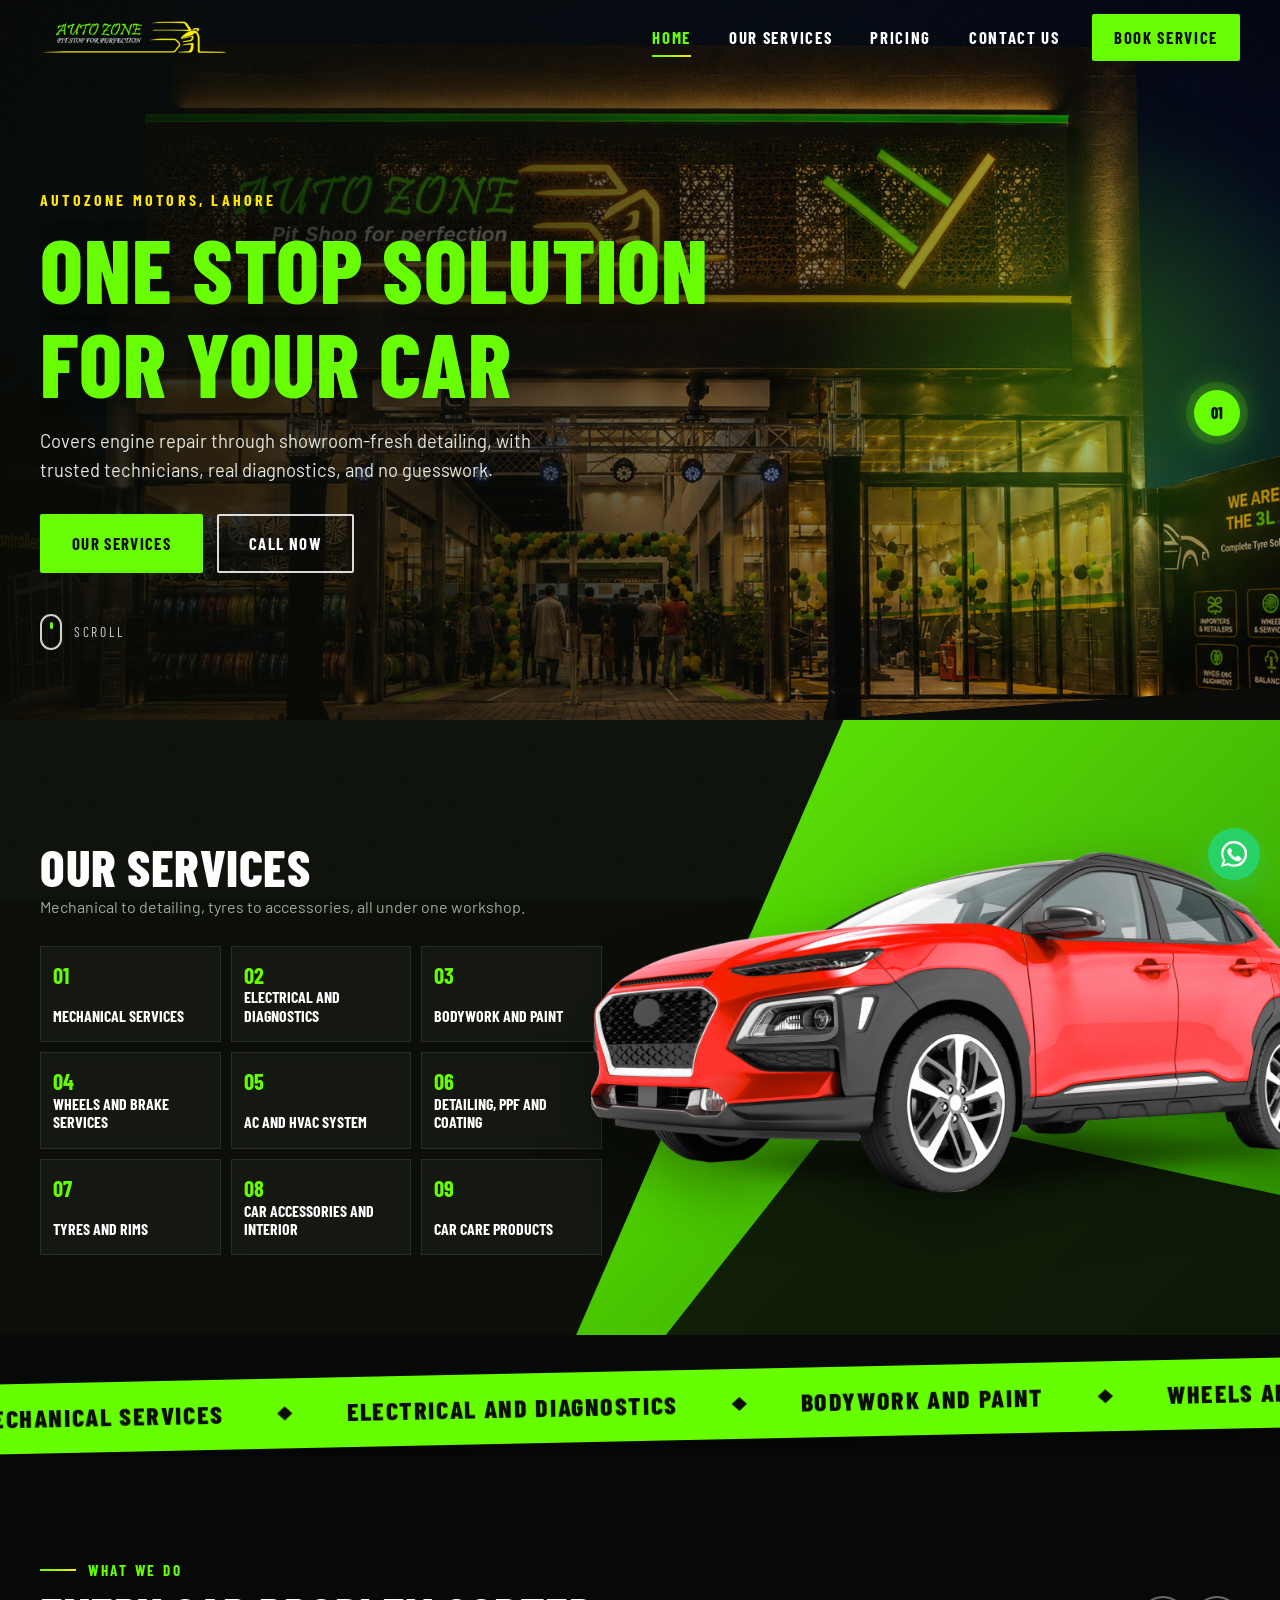
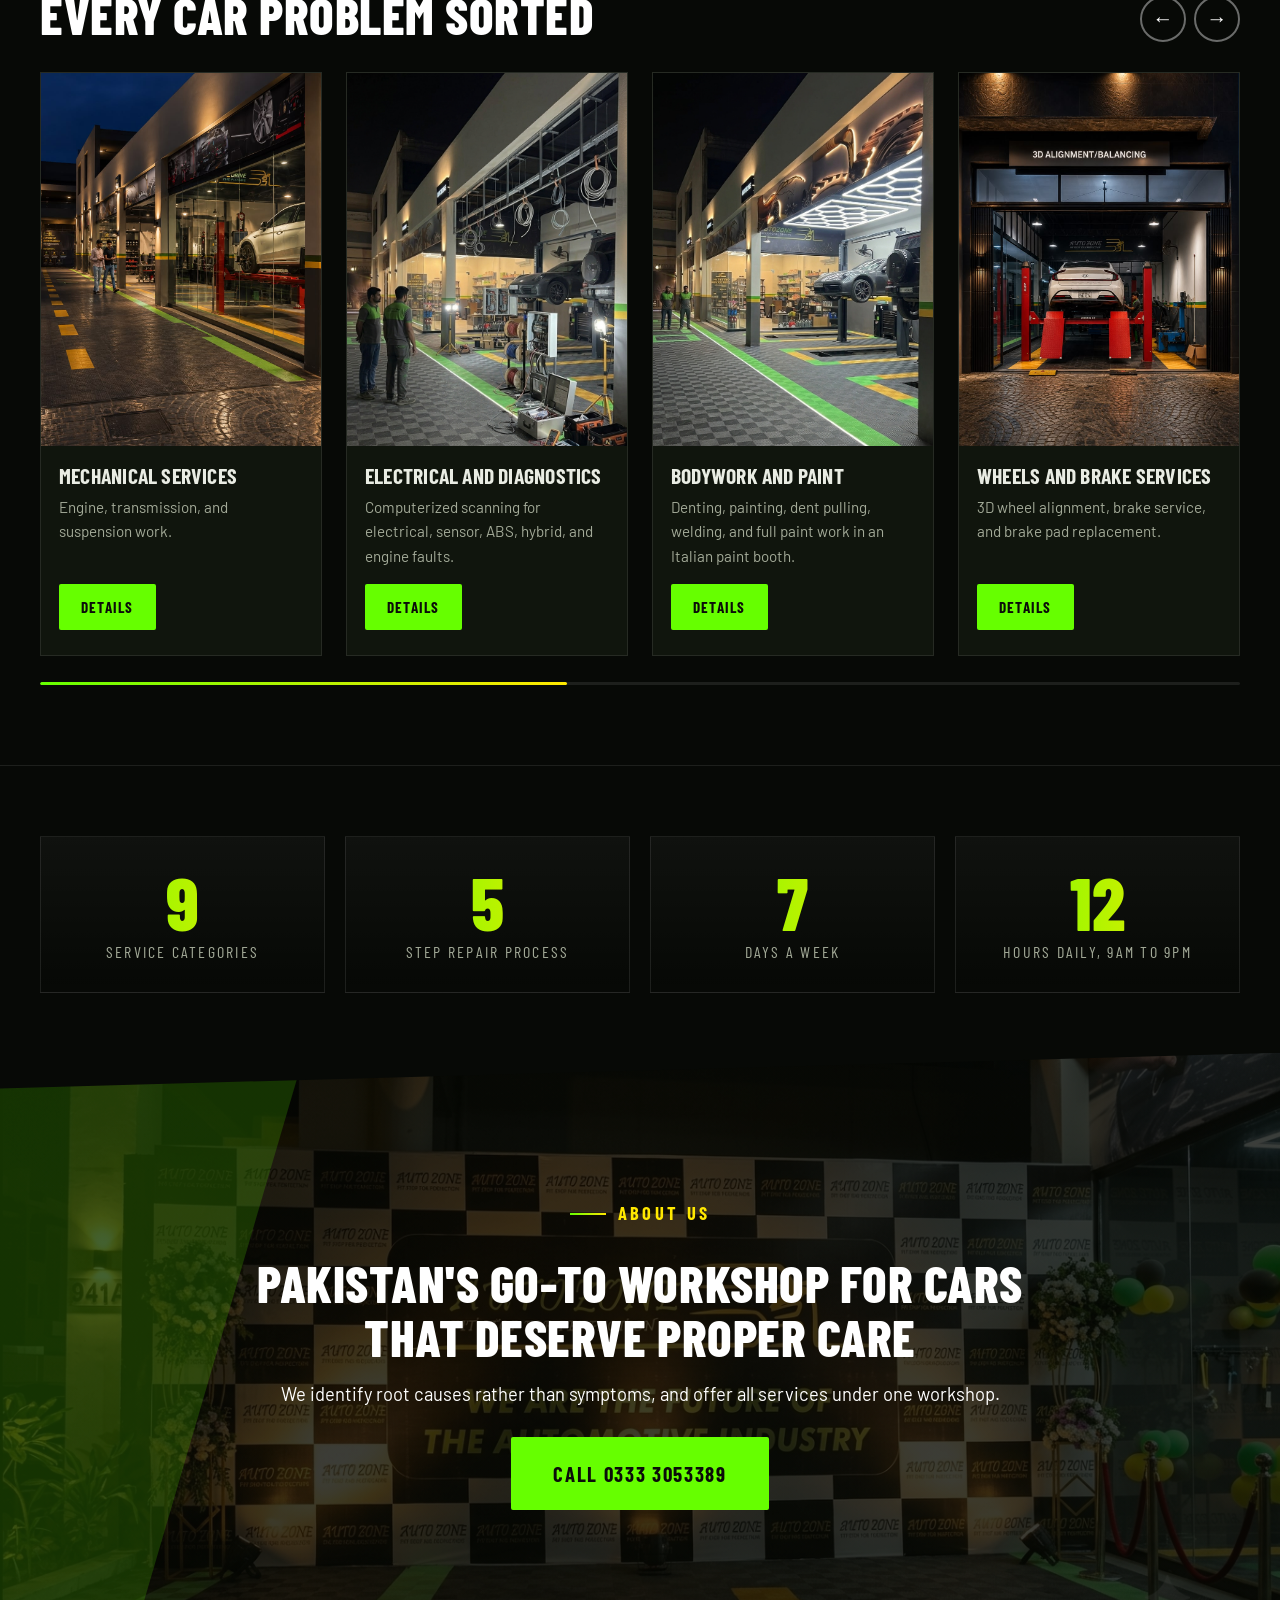
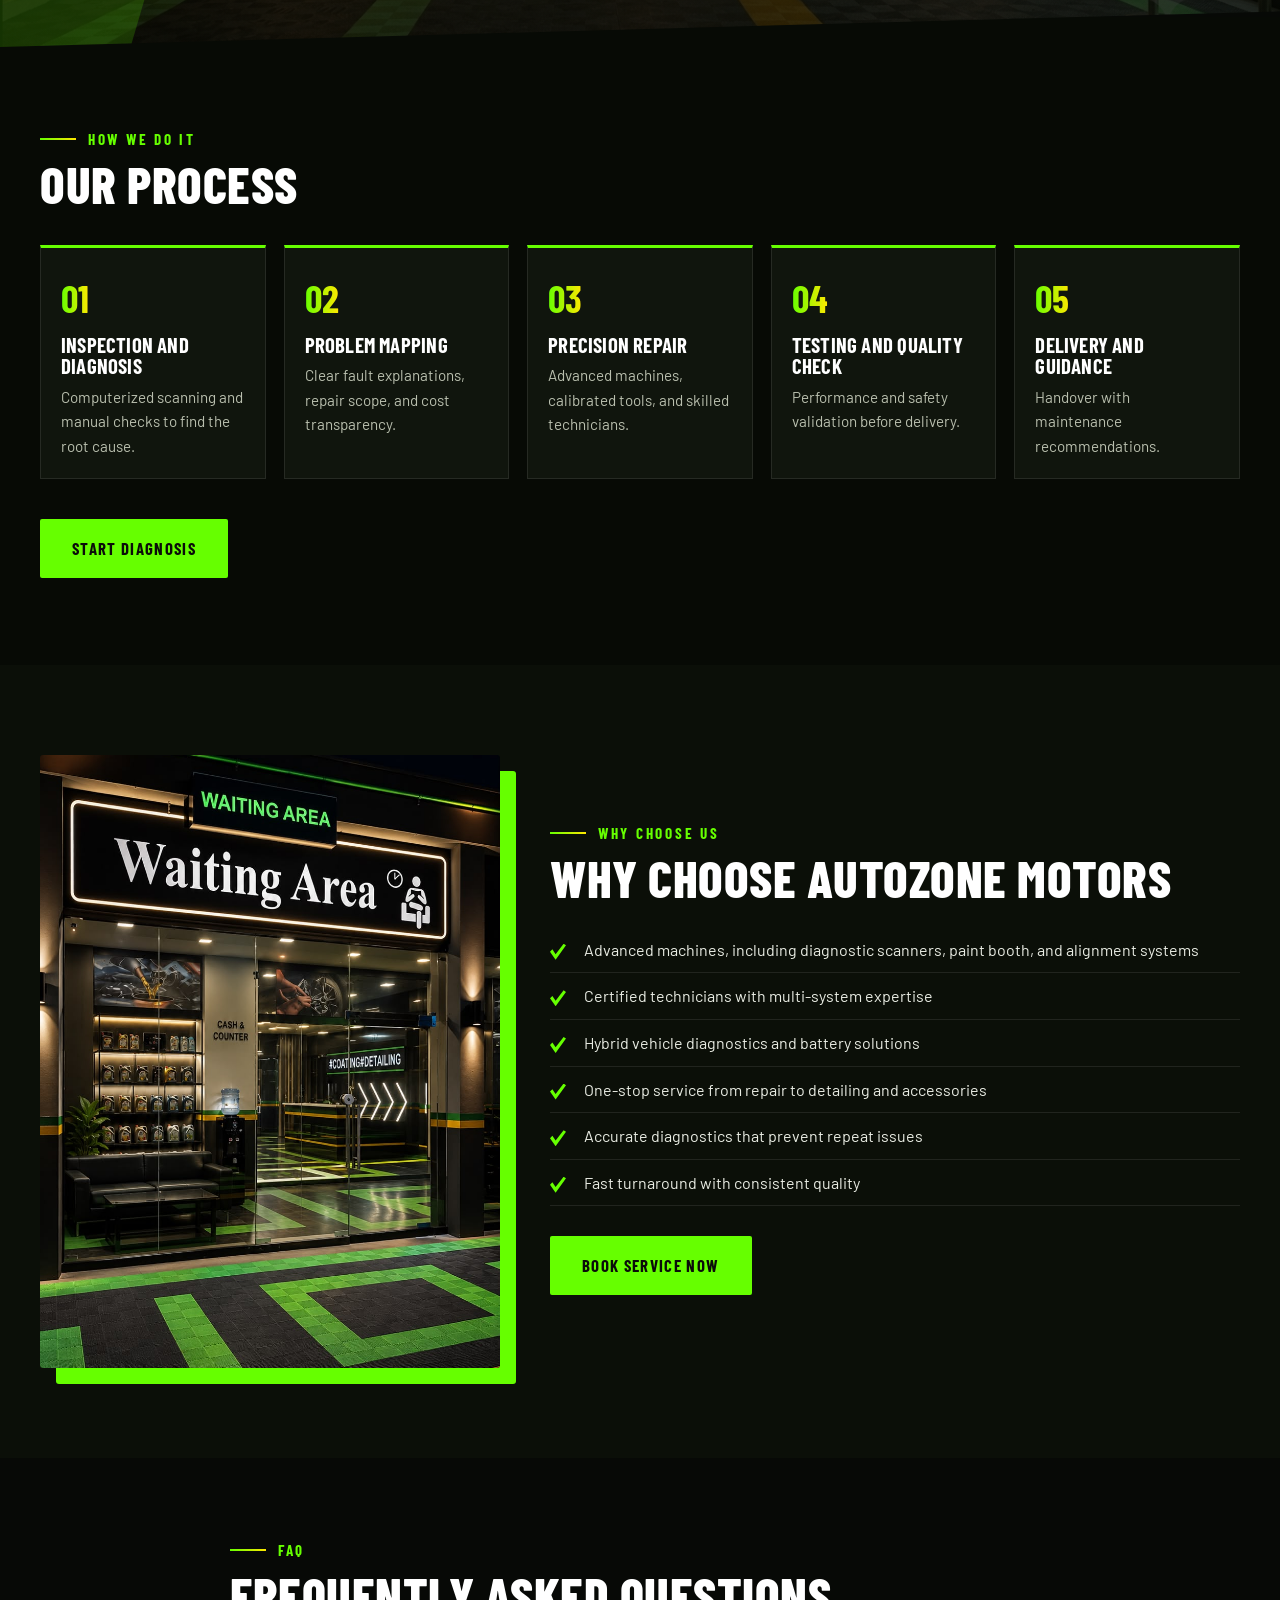
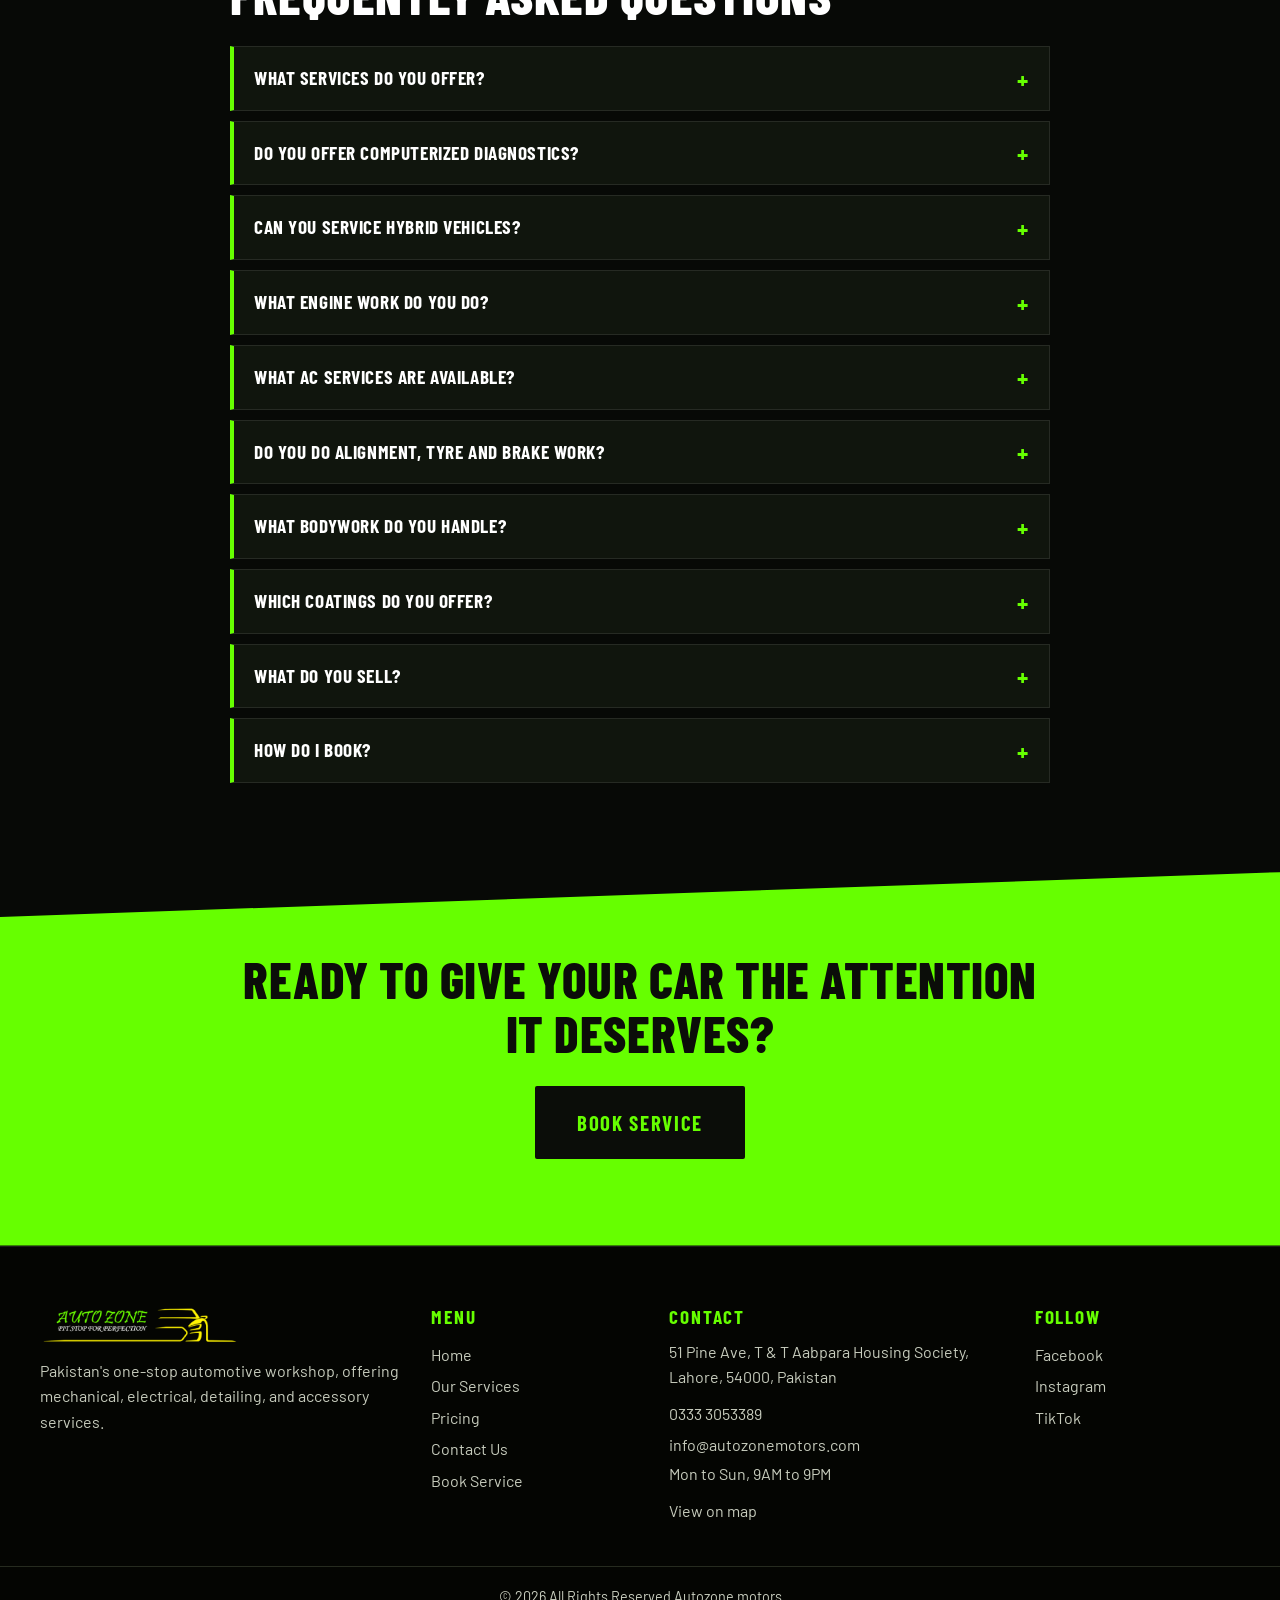
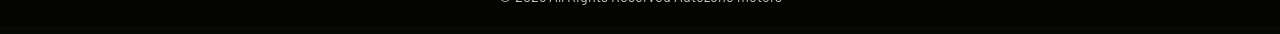
==== commit 6b2d377d: "Remove real source of sideways overflow on mobile, bust asset cache Co-Authored-By: Claude Sonnet 5." ====
--- a/index.html
+++ b/index.html
@@ -9,8 +9,8 @@
 <link rel="preconnect" href="https://fonts.googleapis.com">
 <link rel="preconnect" href="https://fonts.gstatic.com" crossorigin>
 <link href="https://fonts.googleapis.com/css2?family=Barlow+Condensed:wght@600;700;800&family=Barlow:wght@400;500;600&display=swap" rel="stylesheet">
-<link rel="stylesheet" href="styles.css">
-<link rel="stylesheet" href="luxury.css">
+<link rel="stylesheet" href="styles.css?v=4">
+<link rel="stylesheet" href="luxury.css?v=4">
 </head>
 <body>
 
@@ -82,10 +82,10 @@
 </section>
 
 <!-- MARQUEE -->
-<div class="marquee" aria-hidden="true"><div class="mq">
+<div class="mq-wrap"><div class="marquee" aria-hidden="true"><div class="mq">
   <span>Mechanical Services</span><span>Electrical and Diagnostics</span><span>Bodywork and Paint</span><span>Wheels and Brake Services</span><span>AC and HVAC System</span><span>Detailing, PPF and Coating</span><span>Tyres and Rims</span><span>Car Accessories and Interior</span><span>Car Care Products</span>
   <span>Mechanical Services</span><span>Electrical and Diagnostics</span><span>Bodywork and Paint</span><span>Wheels and Brake Services</span><span>AC and HVAC System</span><span>Detailing, PPF and Coating</span><span>Tyres and Rims</span><span>Car Accessories and Interior</span><span>Car Care Products</span>
-</div></div>
+</div></div></div>
 
 <!-- SERVICE CARDS -->
 <section class="cards-sec" id="services">
@@ -229,7 +229,7 @@
   <p class="copy">© 2026 All Rights Reserved Autozone motors</p>
 </footer>
 
-<script src="script.js"></script>
-<script src="luxury.js"></script>
+<script src="script.js?v=4"></script>
+<script src="luxury.js?v=4"></script>
 </body>
 </html>
--- a/luxury.css
+++ b/luxury.css
@@ -312,3 +312,20 @@
   .bk-nav:has(#bkSend:not([hidden])) .btn{width:100%;max-width:none;flex:none;margin-left:0}
   .bk-nav #bkSend{white-space:normal;padding:18px 20px}
 }
+
+/* ---------- no sideways overflow (mobile) ---------- */
+html,body{overflow-x:clip;max-width:100%}
+.hero,.page-hero,.cats,.promo,.closing{overflow:hidden}
+.marquee{margin-left:0;margin-right:0;width:100%;transform:rotate(-1.2deg) scaleX(1.04)}
+.hero::before{max-width:100vw}
+@media (max-width:760px){
+  .hero::before{right:-40%;width:300px;height:300px}
+  .marquee{margin:26px 0}
+}
+
+/* ---------- overflow: remove the causes, keep a fallback for older browsers ---------- */
+html{overflow-x:hidden;overflow-x:clip}
+body{overflow-x:hidden;overflow-x:clip}
+.mq-wrap{overflow:hidden;padding:14px 0;margin:22px 0}
+.mq-wrap .marquee{margin:0;transform:rotate(-1.2deg) scaleX(1.08)}
+@media (max-width:1024px){.hero::before{display:none}}
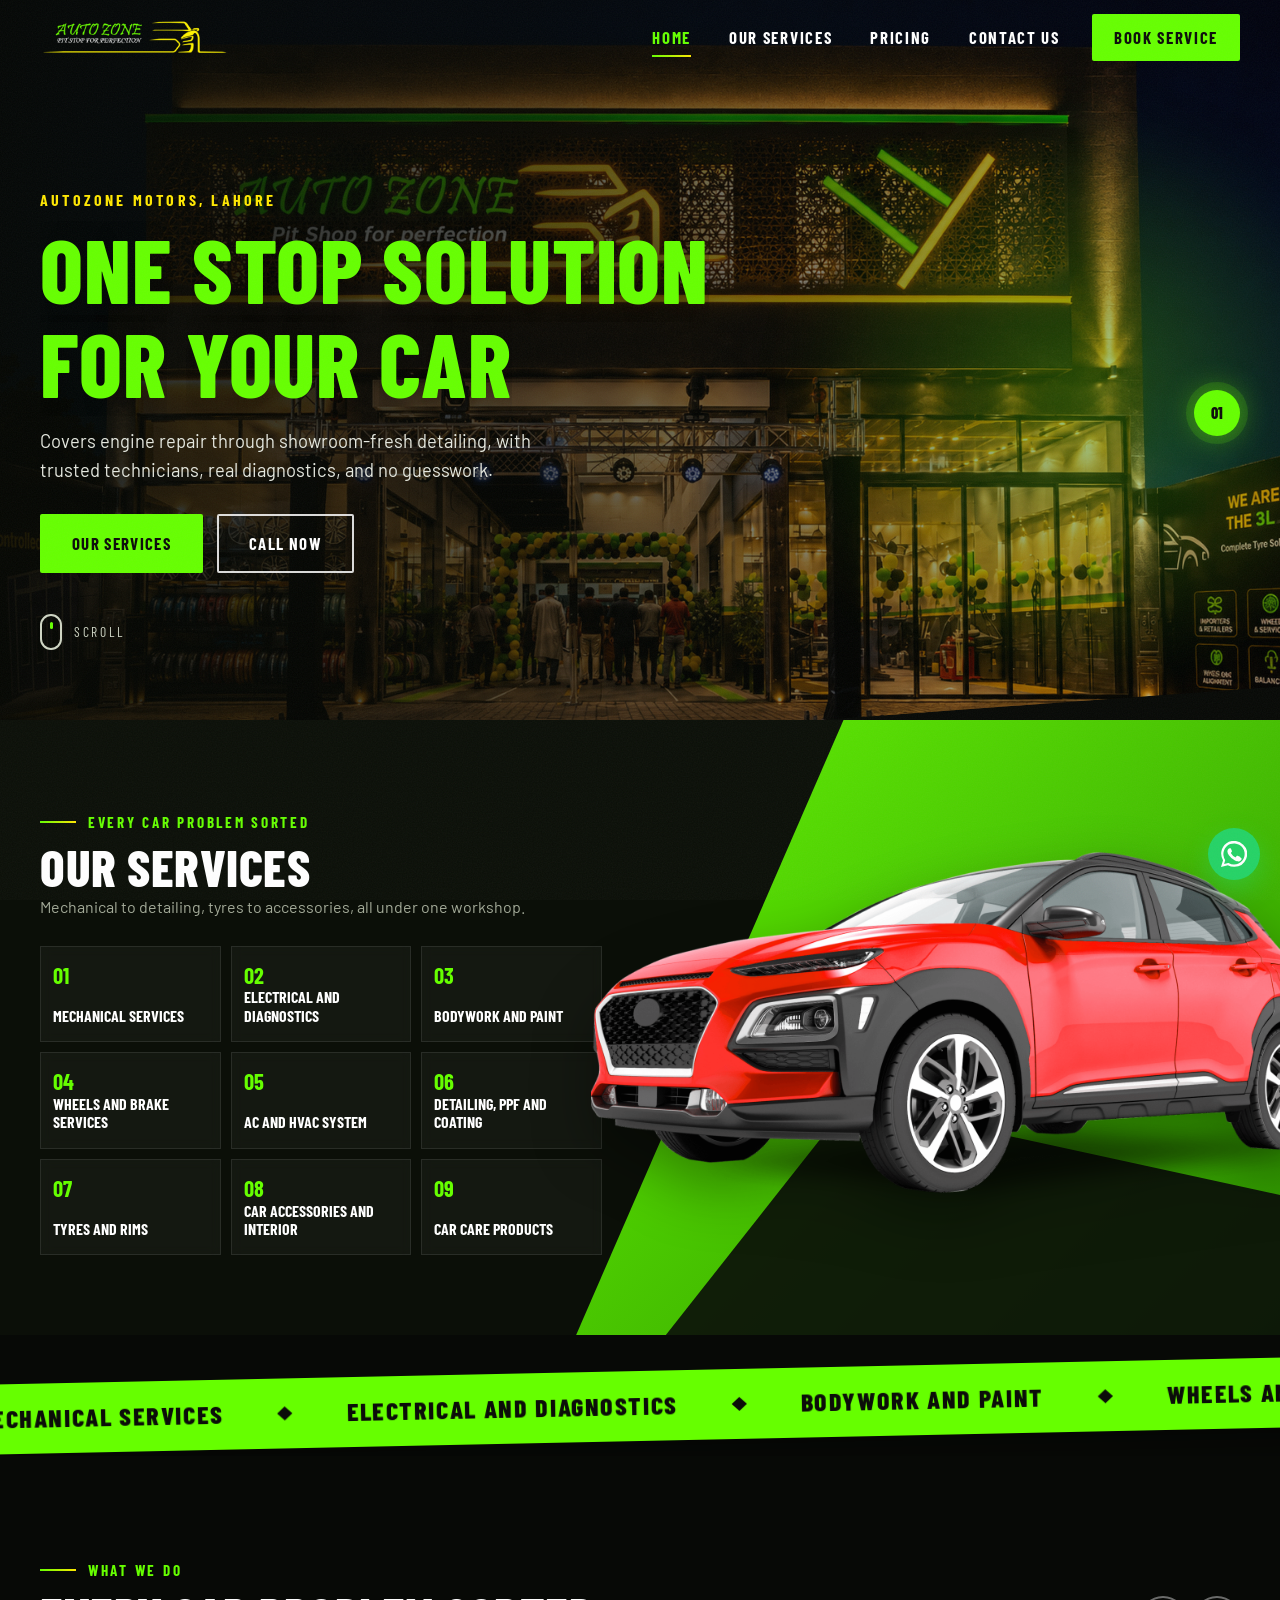
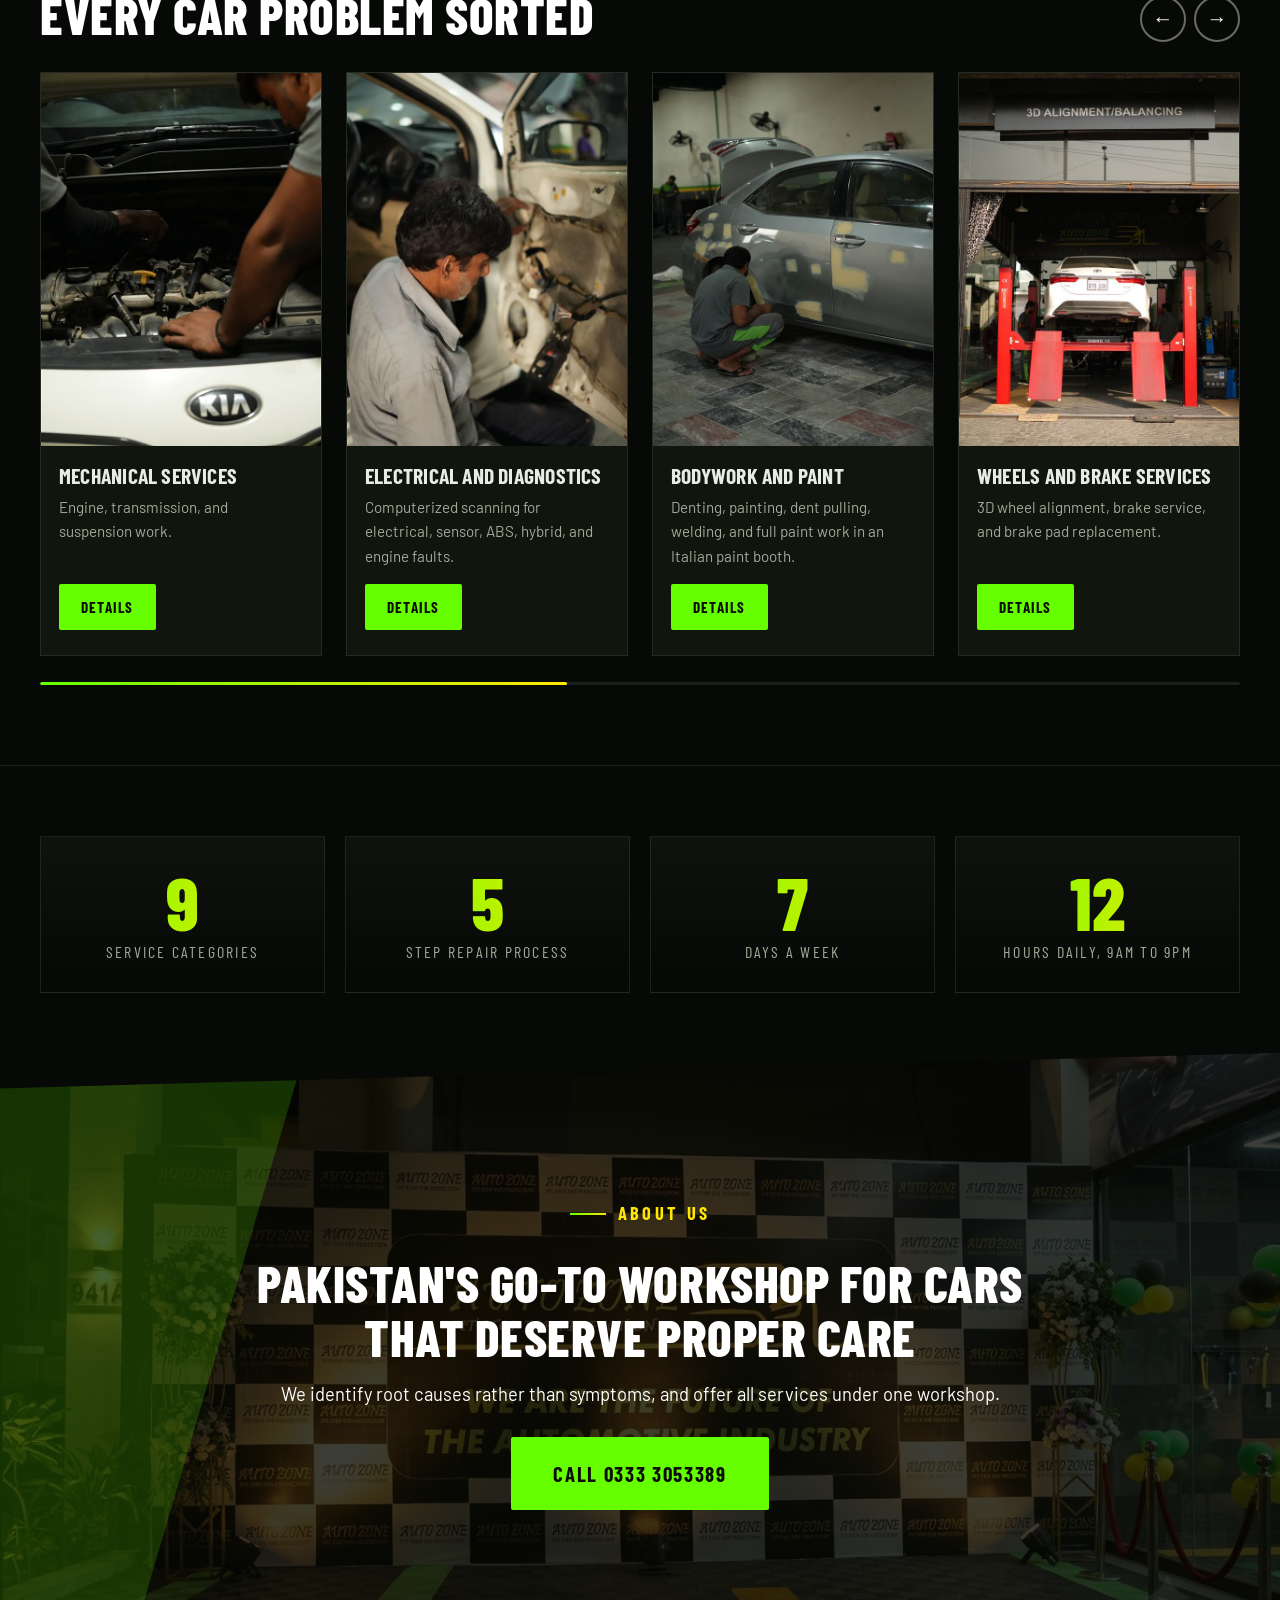
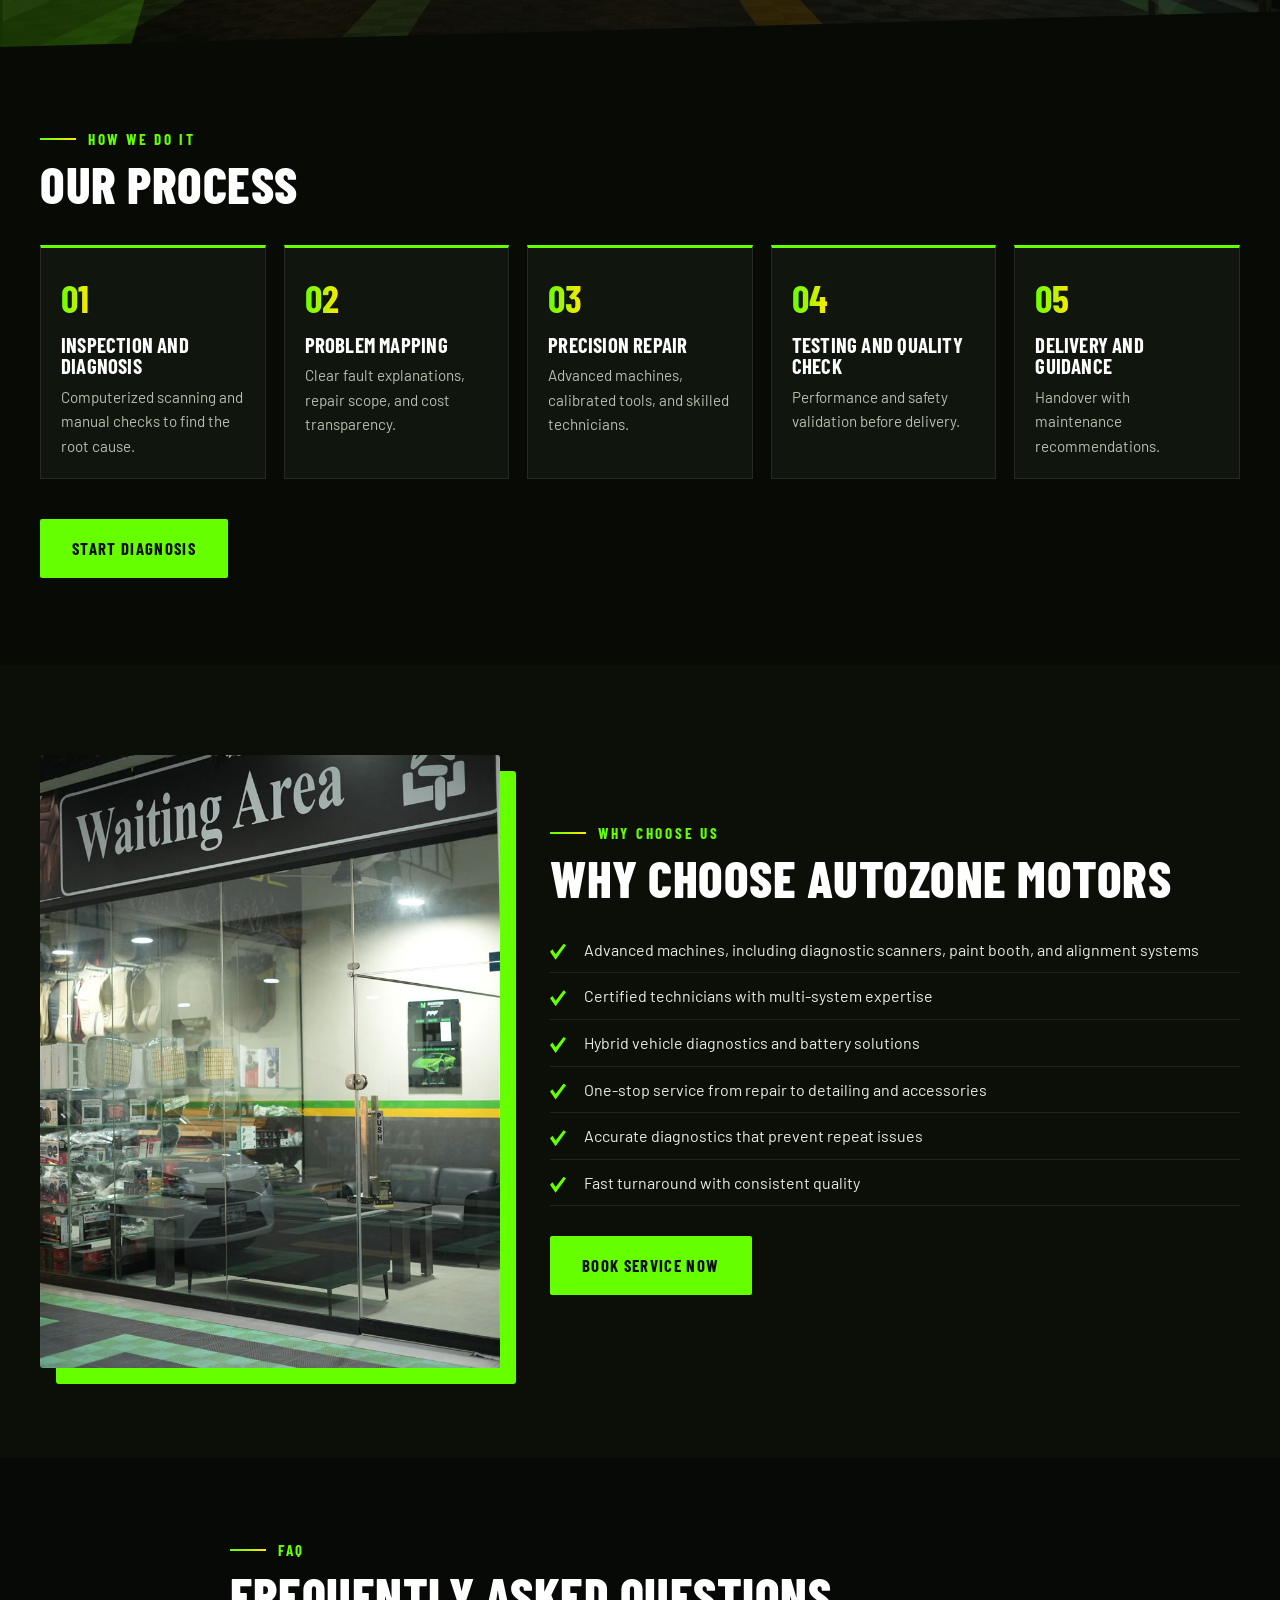
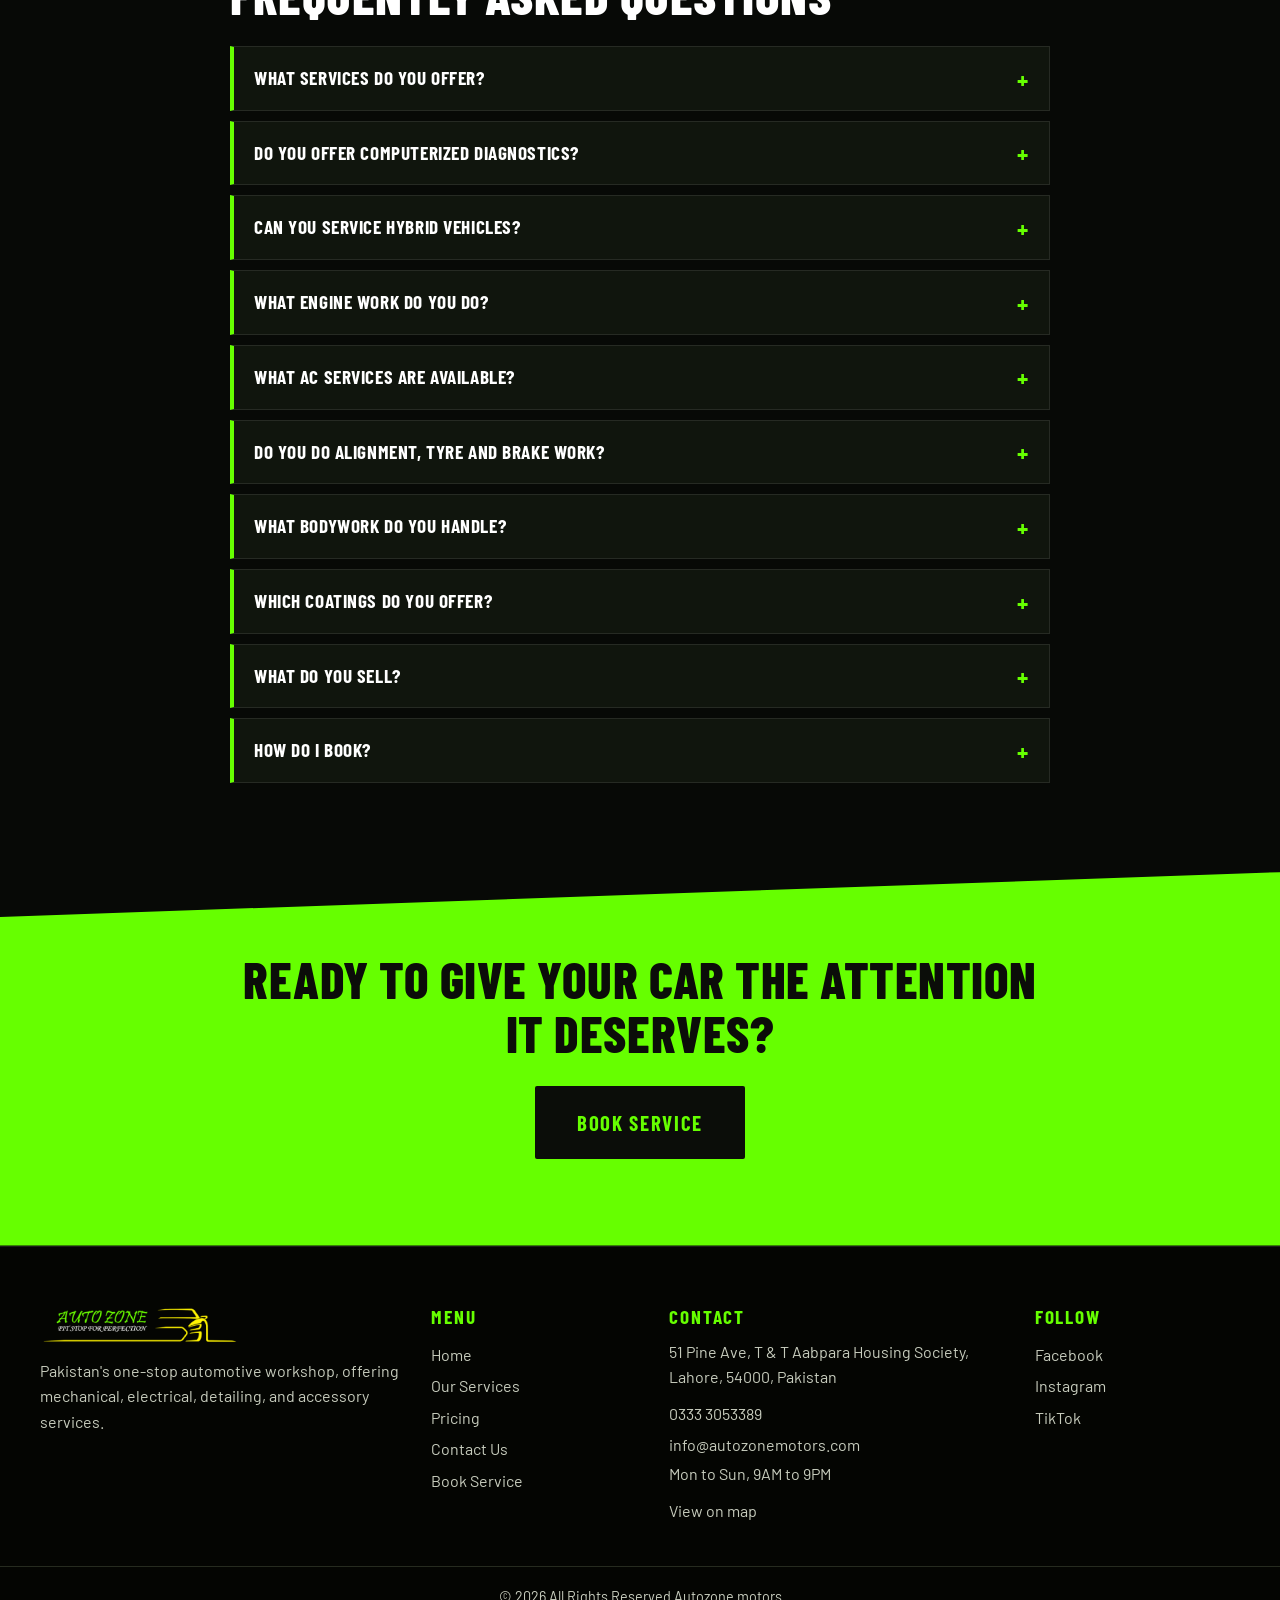
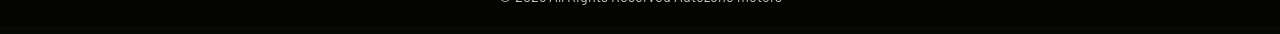
==== commit aeb92e50: "Use the workshop's own photos for services Hero, cards and a lightbox gallery on every service page," ====
--- a/index.html
+++ b/index.html
@@ -9,8 +9,8 @@
 <link rel="preconnect" href="https://fonts.googleapis.com">
 <link rel="preconnect" href="https://fonts.gstatic.com" crossorigin>
 <link href="https://fonts.googleapis.com/css2?family=Barlow+Condensed:wght@600;700;800&family=Barlow:wght@400;500;600&display=swap" rel="stylesheet">
-<link rel="stylesheet" href="styles.css?v=4">
-<link rel="stylesheet" href="luxury.css?v=4">
+<link rel="stylesheet" href="styles.css?v=6">
+<link rel="stylesheet" href="luxury.css?v=6">
 </head>
 <body>
 
@@ -101,15 +101,15 @@
       </div>
     </div>
     <div class="track" id="track">
-      <article class="card"><img src="assets/mechanical.jpg" alt="Mechanical workshop bay" loading="lazy"><div class="cb"><h3>Mechanical Services</h3><p>Engine, transmission, and suspension work.</p><div class="cbtns"><a class="btn btn-primary sm" href="mechanical-services.html">Details</a></div></div></article>
-      <article class="card"><img src="assets/electrical.jpg" alt="Electrical diagnostics bay" loading="lazy"><div class="cb"><h3>Electrical and Diagnostics</h3><p>Computerized scanning for electrical, sensor, ABS, hybrid, and engine faults.</p><div class="cbtns"><a class="btn btn-primary sm" href="electrical-services.html">Details</a></div></div></article>
-      <article class="card"><img src="assets/bodywork.jpg" alt="Bodywork bay" loading="lazy"><div class="cb"><h3>Bodywork and Paint</h3><p>Denting, painting, dent pulling, welding, and full paint work in an Italian paint booth.</p><div class="cbtns"><a class="btn btn-primary sm" href="body-works-services.html">Details</a></div></div></article>
-      <article class="card"><img src="assets/wheels.jpg" alt="3D alignment and balancing bay" loading="lazy"><div class="cb"><h3>Wheels and Brake Services</h3><p>3D wheel alignment, brake service, and brake pad replacement.</p><div class="cbtns"><a class="btn btn-primary sm" href="wheels-and-brake-services.html">Details</a></div></div></article>
-      <article class="card"><img src="assets/why2.jpg" alt="Service bay" loading="lazy"><div class="cb"><h3>AC and HVAC System</h3><p>AC service, gas charging, recycling, and parts replacement.</p><div class="cbtns"><a class="btn btn-primary sm" href="car-ac-and-hvac-services.html">Details</a></div></div></article>
-      <article class="card"><img src="assets/ac.jpg" alt="PPF, coating and detailing bay" loading="lazy"><div class="cb"><h3>Detailing, PPF and Coating</h3><p>Ceramic and graphene coating, paint protection film, and detailing.</p><div class="cbtns"><a class="btn btn-primary sm" href="ppf-coating-and-detailing.html">Details</a></div></div></article>
-      <article class="card"><img src="assets/detailing.jpg" alt="Tyres and rims showroom" loading="lazy"><div class="cb"><h3>Tyres and Rims</h3><p>Branded and Chinese tyres, alloy rims, and tyre balancing.</p><div class="cbtns"><a class="btn btn-primary sm" href="tyres-and-rims.html">Details</a></div></div></article>
-      <article class="card"><img src="assets/tyres.png" alt="Interior accessories showroom" loading="lazy"><div class="cb"><h3>Car Accessories and Interior</h3><p>Seat upholstery, floor mats, sound systems, and LED and fog lights.</p><div class="cbtns"><a class="btn btn-primary sm" href="car-accessories.html">Details</a></div></div></article>
-      <article class="card"><img src="assets/accessories.jpg" alt="Car care products shelves" loading="lazy"><div class="cb"><h3>Car Care Products</h3><p>Explore our range of car care products.</p><div class="cbtns"><a class="btn btn-primary sm" href="car-care-products.html">Details</a></div></div></article>
+      <article class="card"><img src="assets/services/mechanical/card.jpg" alt="Mechanical workshop bay" loading="lazy"><div class="cb"><h3>Mechanical Services</h3><p>Engine, transmission, and suspension work.</p><div class="cbtns"><a class="btn btn-primary sm" href="mechanical-services.html">Details</a></div></div></article>
+      <article class="card"><img src="assets/services/electrical/card.jpg" alt="Electrical diagnostics bay" loading="lazy"><div class="cb"><h3>Electrical and Diagnostics</h3><p>Computerized scanning for electrical, sensor, ABS, hybrid, and engine faults.</p><div class="cbtns"><a class="btn btn-primary sm" href="electrical-services.html">Details</a></div></div></article>
+      <article class="card"><img src="assets/services/bodywork/card.jpg" alt="Bodywork bay" loading="lazy"><div class="cb"><h3>Bodywork and Paint</h3><p>Denting, painting, dent pulling, welding, and full paint work in an Italian paint booth.</p><div class="cbtns"><a class="btn btn-primary sm" href="body-works-services.html">Details</a></div></div></article>
+      <article class="card"><img src="assets/services/wheels/card.jpg" alt="3D alignment and balancing bay" loading="lazy"><div class="cb"><h3>Wheels and Brake Services</h3><p>3D wheel alignment, brake service, and brake pad replacement.</p><div class="cbtns"><a class="btn btn-primary sm" href="wheels-and-brake-services.html">Details</a></div></div></article>
+      <article class="card"><img src="assets/services/ac/card.jpg" alt="AC and HVAC filters at Autozone Motors" loading="lazy"><div class="cb"><h3>AC and HVAC System</h3><p>AC service, gas charging, recycling, and parts replacement.</p><div class="cbtns"><a class="btn btn-primary sm" href="car-ac-and-hvac-services.html">Details</a></div></div></article>
+      <article class="card"><img src="assets/services/detailing/card.jpg" alt="PPF, coating and detailing bay" loading="lazy"><div class="cb"><h3>Detailing, PPF and Coating</h3><p>Ceramic and graphene coating, paint protection film, and detailing.</p><div class="cbtns"><a class="btn btn-primary sm" href="ppf-coating-and-detailing.html">Details</a></div></div></article>
+      <article class="card"><img src="assets/services/tyres/card.jpg" alt="Tyres and rims showroom" loading="lazy"><div class="cb"><h3>Tyres and Rims</h3><p>Branded and Chinese tyres, alloy rims, and tyre balancing.</p><div class="cbtns"><a class="btn btn-primary sm" href="tyres-and-rims.html">Details</a></div></div></article>
+      <article class="card"><img src="assets/services/accessories/card.jpg" alt="Interior accessories showroom" loading="lazy"><div class="cb"><h3>Car Accessories and Interior</h3><p>Seat upholstery, floor mats, sound systems, and LED and fog lights.</p><div class="cbtns"><a class="btn btn-primary sm" href="car-accessories.html">Details</a></div></div></article>
+      <article class="card"><img src="assets/services/carcare/card.jpg" alt="Car care products shelves" loading="lazy"><div class="cb"><h3>Car Care Products</h3><p>Explore our range of car care products.</p><div class="cbtns"><a class="btn btn-primary sm" href="car-care-products.html">Details</a></div></div></article>
     </div>
   </div>
 </section>
@@ -153,7 +153,7 @@
 <!-- WHY -->
 <section class="why">
   <div class="wrap why-grid">
-    <div class="why-img"><img src="assets/process.jpg" alt="Autozone Motors waiting area" loading="lazy"></div>
+    <div class="why-img"><img src="assets/services/waiting.jpg" alt="Waiting area at Autozone Motors" loading="lazy"></div>
     <div>
       <p class="kicker">Why Choose Us</p>
       <h2>Why Choose Autozone Motors</h2>
@@ -229,7 +229,7 @@
   <p class="copy">© 2026 All Rights Reserved Autozone motors</p>
 </footer>
 
-<script src="script.js?v=4"></script>
-<script src="luxury.js?v=4"></script>
+<script src="script.js?v=6"></script>
+<script src="luxury.js?v=6"></script>
 </body>
 </html>
--- a/luxury.css
+++ b/luxury.css
@@ -329,3 +329,33 @@
 .mq-wrap{overflow:hidden;padding:14px 0;margin:22px 0}
 .mq-wrap .marquee{margin:0;transform:rotate(-1.2deg) scaleX(1.08)}
 @media (max-width:1024px){.hero::before{display:none}}
+
+/* ---------- real photos: service cards, gallery, lightbox ---------- */
+.scard{overflow:hidden}
+.scard .simg{display:block;width:calc(100% + 48px);max-width:none;margin:-28px -24px 14px;aspect-ratio:16/10;object-fit:cover;transition:transform .8s var(--ease)}
+.scard:hover .simg{transform:scale(1.07)}
+.gallery-sec{background:var(--bg2)}
+.gallery{display:grid;grid-template-columns:repeat(3,1fr);gap:14px;margin-top:28px}
+.gal{position:relative;display:block;padding:0;border:1px solid var(--line);background:#000;overflow:hidden;cursor:zoom-in;aspect-ratio:4/3}
+.gal:first-child{grid-column:span 2;grid-row:span 2;aspect-ratio:auto}
+.gal img{width:100%;height:100%;object-fit:cover;display:block;transition:transform .9s var(--ease),filter .4s}
+.gal::after{content:"+";position:absolute;right:14px;bottom:14px;width:40px;height:40px;border-radius:50%;background:var(--lime);color:var(--ink);display:grid;place-items:center;font-size:1.7rem;line-height:1;font-weight:700;opacity:0;transform:scale(.6);transition:.35s var(--ease)}
+.gal:hover img{transform:scale(1.08);filter:brightness(1.08)}
+.gal:hover::after{opacity:1;transform:none}
+.gal:focus-visible{outline:2px solid var(--lime);outline-offset:3px}
+.lb{position:fixed;inset:0;z-index:260;background:rgba(3,4,2,.94);backdrop-filter:blur(10px);display:grid;place-items:center;opacity:0;visibility:hidden;transition:opacity .35s,visibility .35s}
+.lb.open{opacity:1;visibility:visible}
+.lb img{max-width:min(92vw,1300px);max-height:86vh;object-fit:contain;box-shadow:0 30px 80px rgba(0,0,0,.7);transform:scale(.96);transition:transform .45s var(--ease)}
+.lb.open img{transform:none}
+.lb button{position:absolute;border:0;cursor:pointer;background:rgba(255,255,255,.1);color:#fff;width:48px;height:48px;border-radius:50%;font-size:1.5rem;display:grid;place-items:center;transition:.25s}
+.lb button:hover{background:var(--lime);color:var(--ink)}
+.lb .x{top:18px;right:18px}.lb .p{left:18px;top:50%;margin-top:-24px}.lb .n{right:18px;top:50%;margin-top:-24px}
+.lb .c{position:absolute;bottom:18px;left:50%;transform:translateX(-50%);color:var(--dim);font-family:var(--head);letter-spacing:.14em}
+@media (max-width:760px){.gallery{grid-template-columns:repeat(2,1fr)}.gal:first-child{grid-column:span 2;grid-row:auto;aspect-ratio:4/3}.lb .p{left:8px}.lb .n{right:8px}}
+
+/* gallery: fixed row height so the grid has no gaps */
+.gallery{grid-auto-rows:230px;grid-auto-flow:dense}
+.gal,.gal:first-child{aspect-ratio:auto;height:100%}
+.gal:first-child{grid-column:span 2;grid-row:span 2}
+@media (max-width:1024px){.gallery{grid-auto-rows:190px}}
+@media (max-width:760px){.gallery{grid-auto-rows:150px}.gal:first-child{grid-column:span 2;grid-row:span 2;aspect-ratio:auto}}
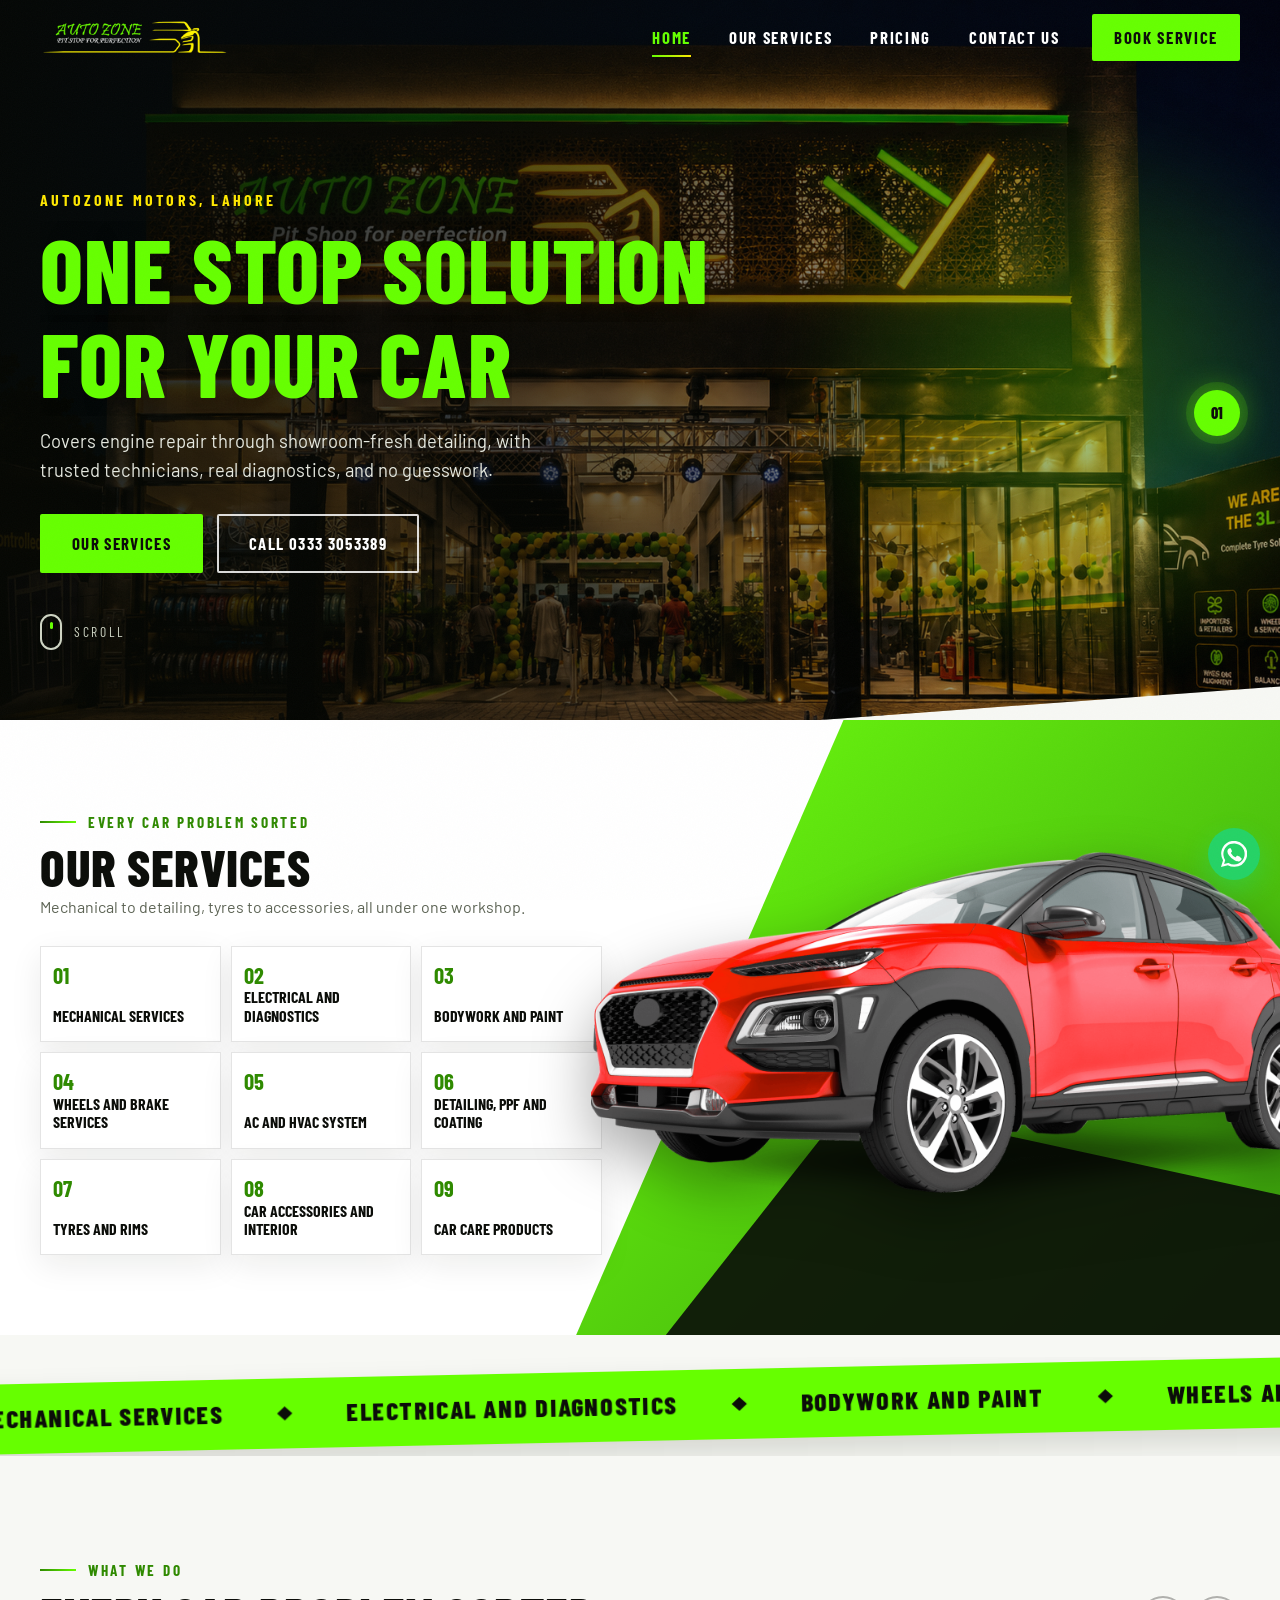
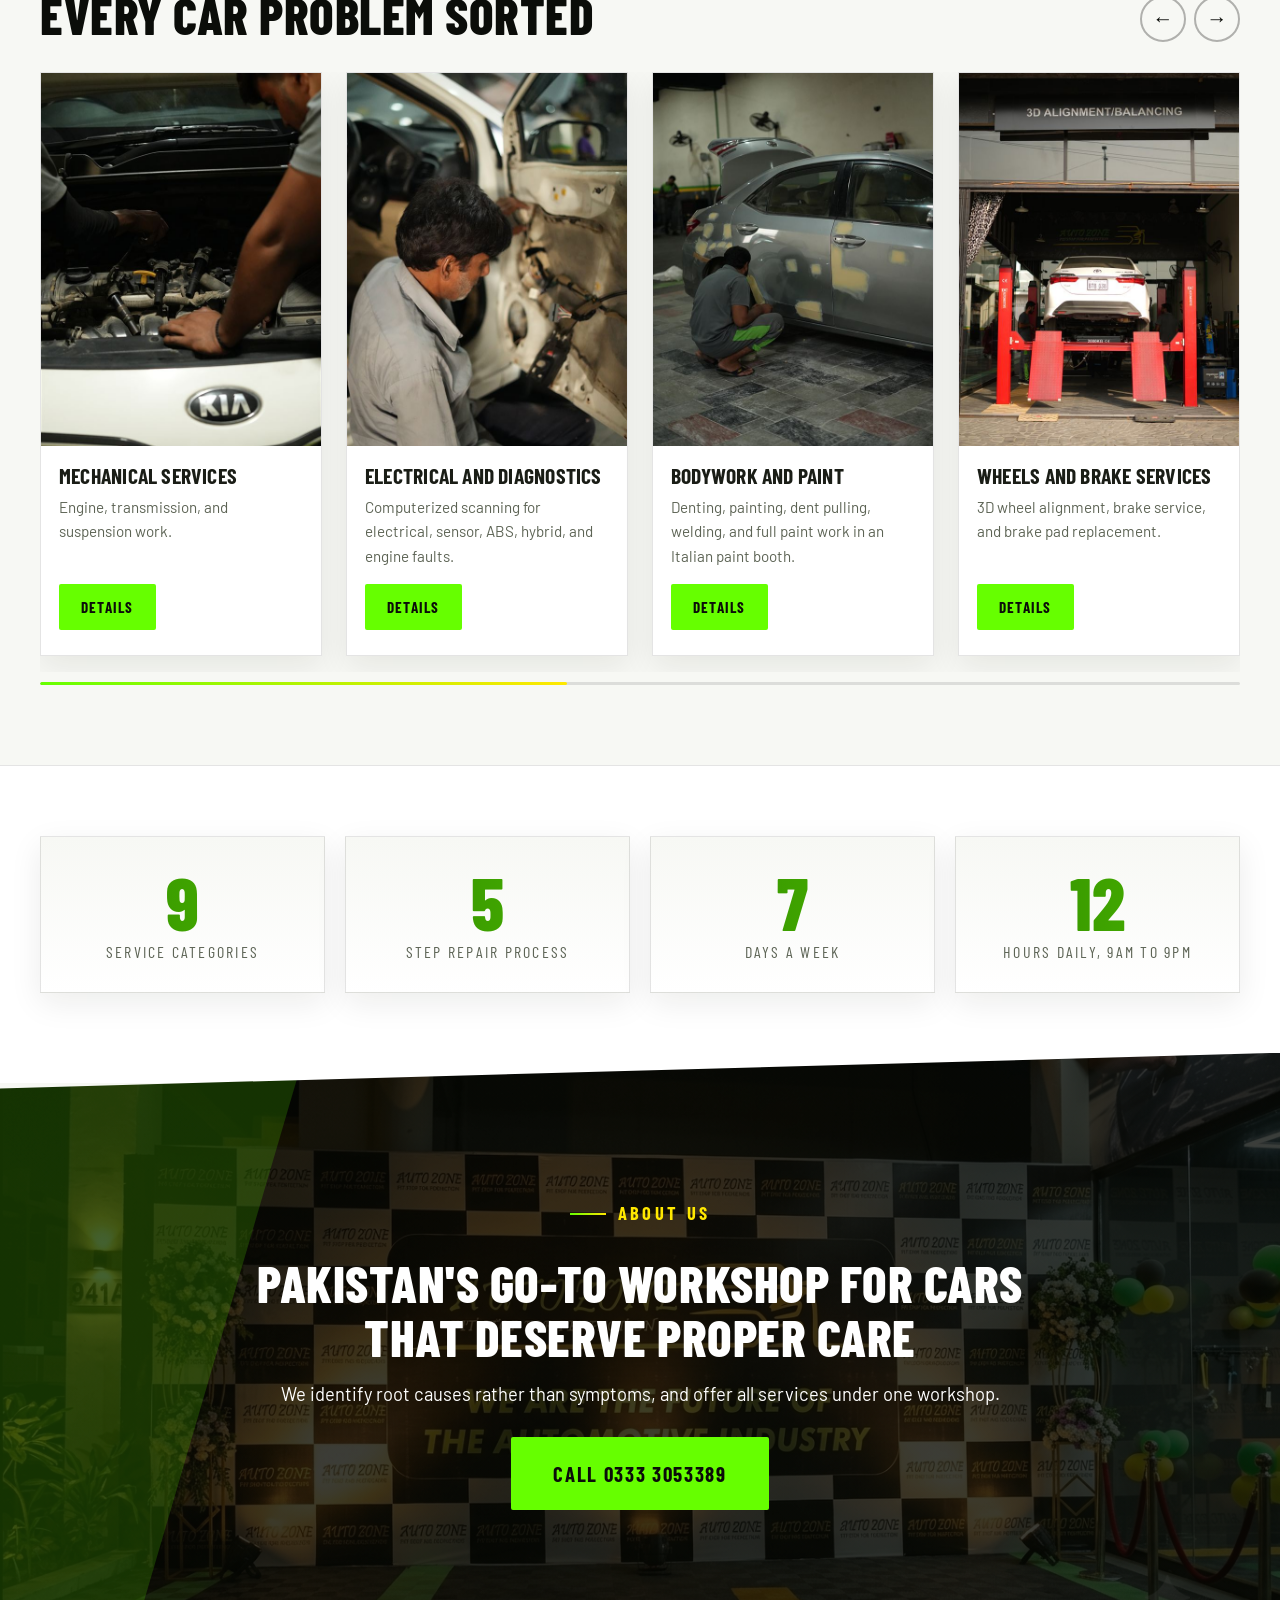
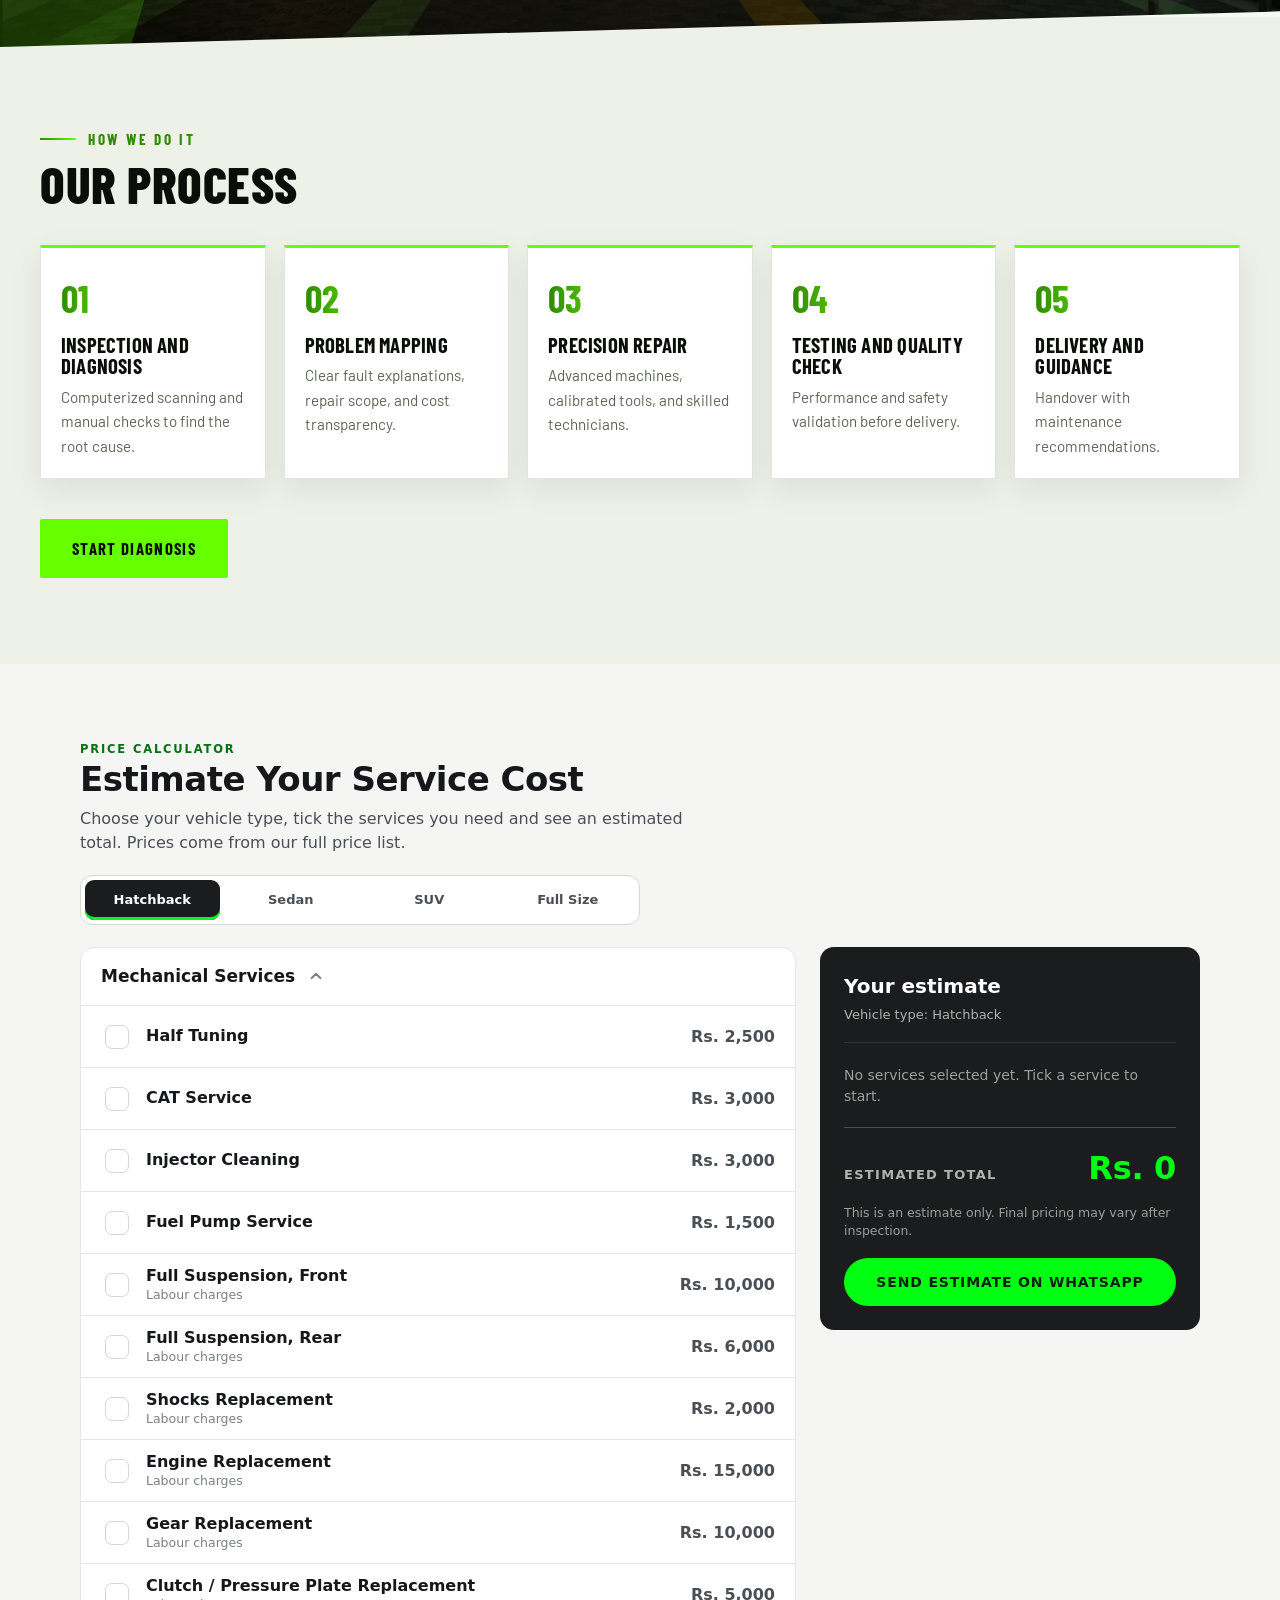
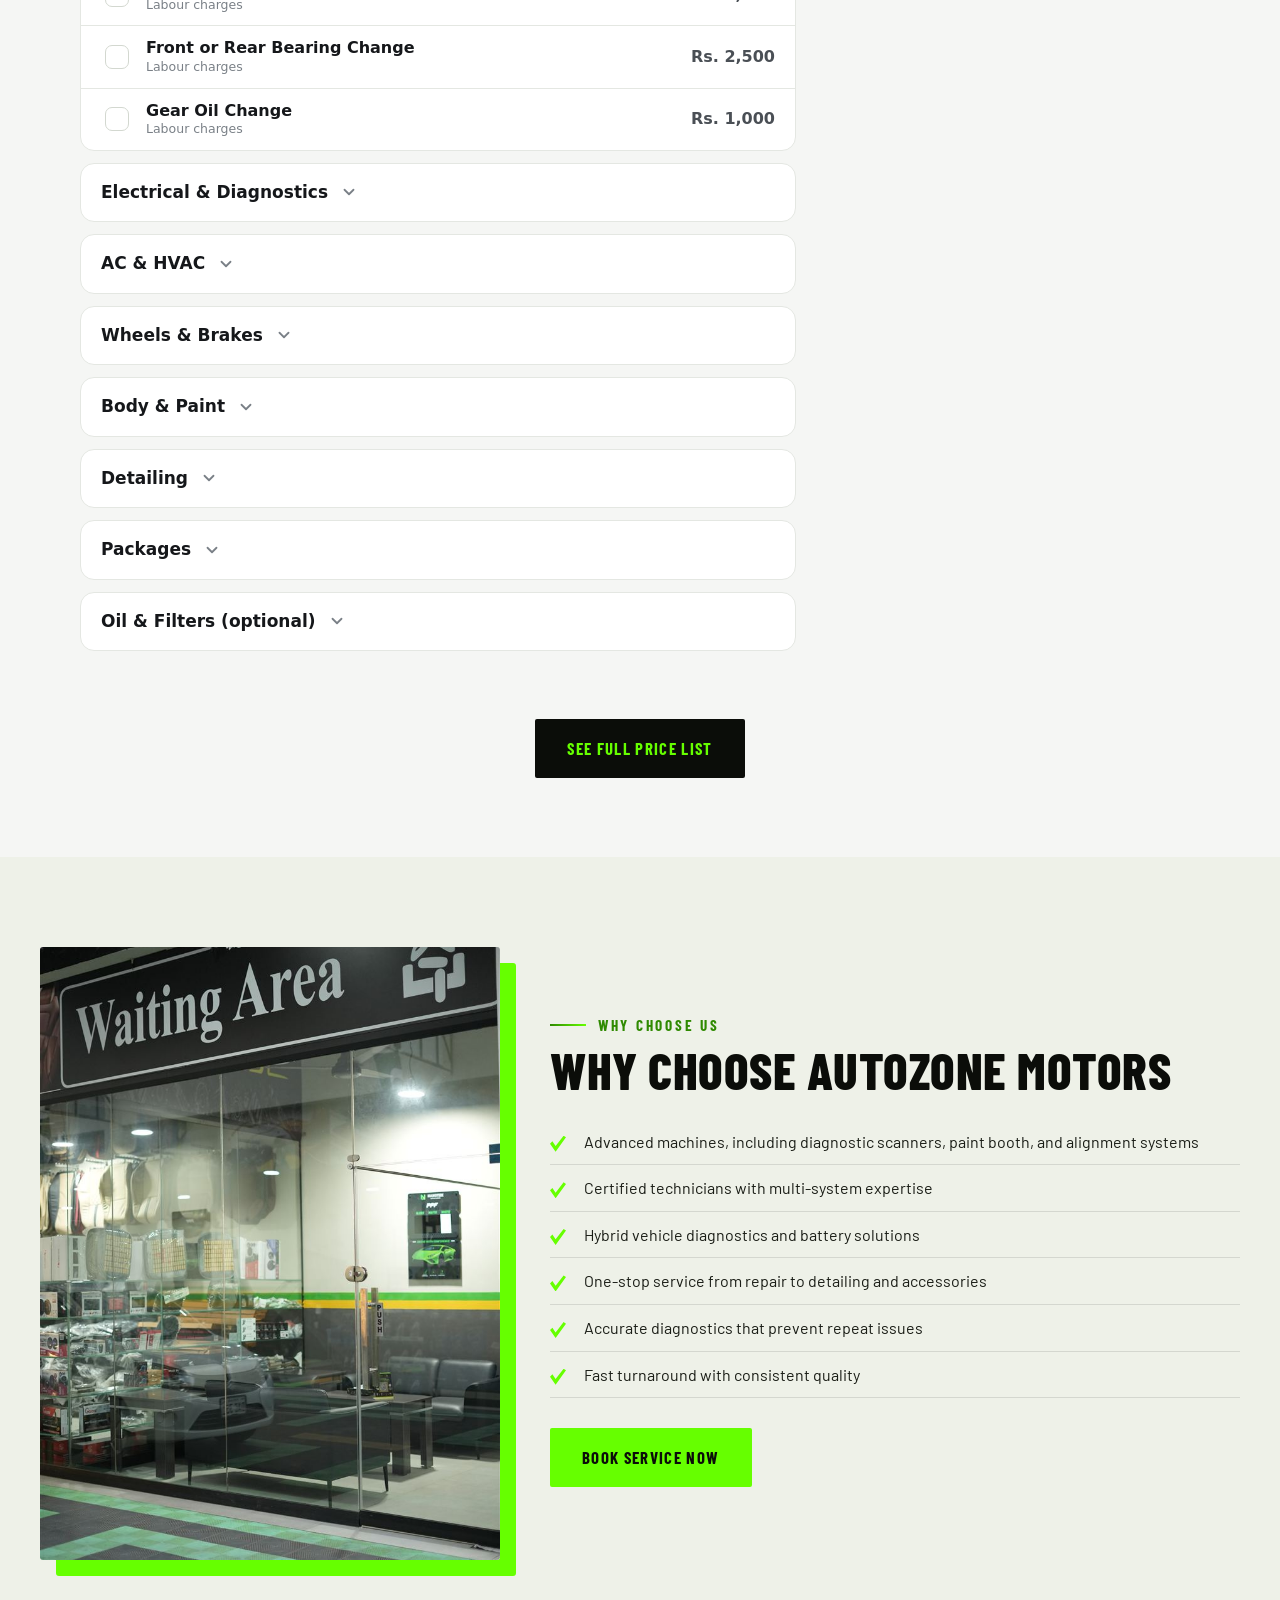
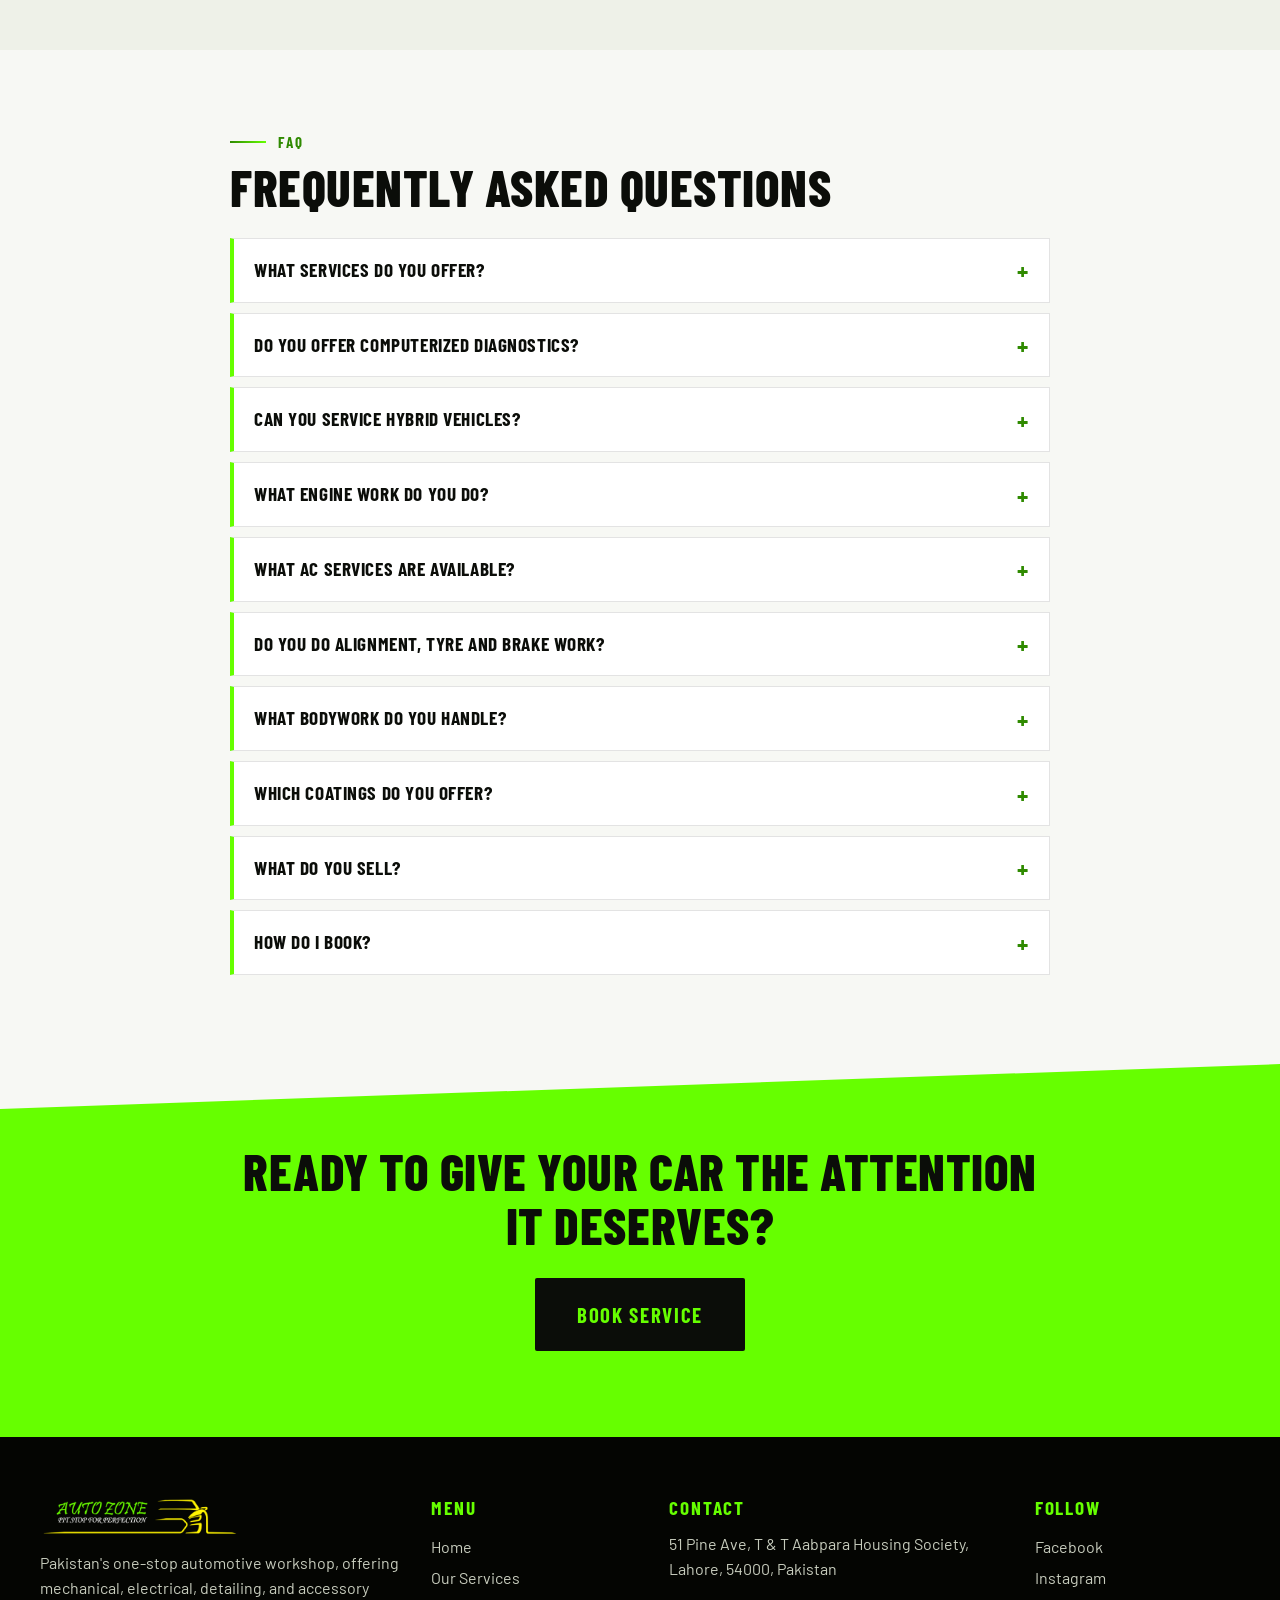
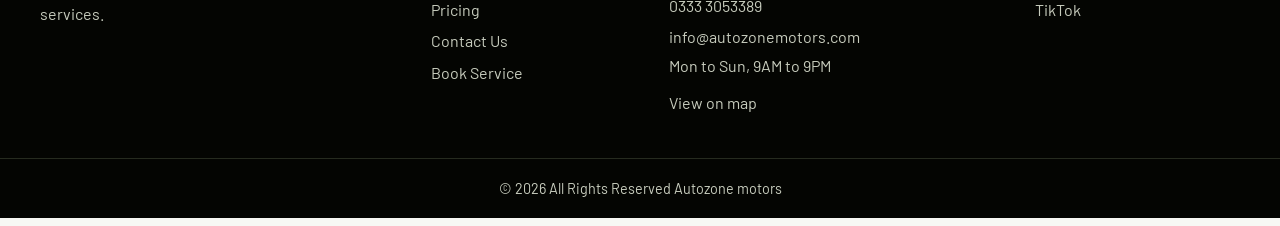
==== commit f36501fe: "Light theme, homepage price calculator, WhatsApp contact form - Add light.css: light content section" ====
--- a/index.html
+++ b/index.html
@@ -9,8 +9,9 @@
 <link rel="preconnect" href="https://fonts.googleapis.com">
 <link rel="preconnect" href="https://fonts.gstatic.com" crossorigin>
 <link href="https://fonts.googleapis.com/css2?family=Barlow+Condensed:wght@600;700;800&family=Barlow:wght@400;500;600&display=swap" rel="stylesheet">
-<link rel="stylesheet" href="styles.css?v=6">
-<link rel="stylesheet" href="luxury.css?v=6">
+<link rel="stylesheet" href="styles.css?v=7">
+<link rel="stylesheet" href="luxury.css?v=7">
+<link rel="stylesheet" href="light.css?v=7">
 </head>
 <body>
 
@@ -50,7 +51,7 @@
     <p class="lead">Covers engine repair through showroom-fresh detailing, with trusted technicians, real diagnostics, and no guesswork.</p>
     <div class="btns">
       <a class="btn btn-primary" href="our-services.html">Our Services</a>
-      <a class="btn btn-ghost" href="contact-us.html">Call Now</a>
+      <a class="btn btn-ghost" href="tel:03333053389">Call 0333 3053389</a>
     </div>
   </div>
   <span class="badge" aria-hidden="true">01</span>
@@ -150,6 +151,12 @@
   </div>
 </section>
 
+<!-- PRICE CALCULATOR -->
+<section class="home-calc" id="calculator">
+  <autozone-pricing calc-only></autozone-pricing>
+  <p class="wrap home-calc-more"><a class="btn btn-dark" href="pricing.html">See Full Price List</a></p>
+</section>
+
 <!-- WHY -->
 <section class="why">
   <div class="wrap why-grid">
@@ -229,7 +236,8 @@
   <p class="copy">© 2026 All Rights Reserved Autozone motors</p>
 </footer>
 
-<script src="script.js?v=6"></script>
-<script src="luxury.js?v=6"></script>
+<script src="autozone-pricing.js?v=7"></script>
+<script src="script.js?v=7"></script>
+<script src="luxury.js?v=7"></script>
 </body>
 </html>
--- a/light.css
+++ b/light.css
@@ -0,0 +1,113 @@
+/* =========================================================
+   Autozone Motors - light theme (loads after luxury.css)
+   Photo heroes, header and footer stay dark so the logo reads.
+   ========================================================= */
+:root{
+  --bg:#f7f8f4; --bg2:#eef1e8; --card:#fff; --line:rgba(11,13,9,.11);
+  --txt:#1a1d16; --dim:#5d6455; --green:#2f8a00;
+  --gtext:linear-gradient(90deg,#2f8a00,#4cb800);
+  --shadow:0 10px 30px rgba(20,30,10,.08);
+}
+body{background:var(--bg);color:var(--txt)}
+body::before{opacity:.025}
+::-webkit-scrollbar-track{background:var(--bg)}
+::-webkit-scrollbar-thumb{background:#c9cfbf}
+
+/* ---------- type ---------- */
+h2{color:var(--ink)}
+.hero h2,.page-hero h2,.promo h2,.lb h2{color:#fff}
+.kicker{color:var(--green)}
+.kicker::before{background:linear-gradient(90deg,var(--green),var(--lime))}
+.promo .kicker{color:var(--yellow)}
+.promo .kicker::before{background:linear-gradient(90deg,var(--lime),var(--yellow))}
+.closing .kicker{color:var(--ink)}
+.closing .kicker::before{background:var(--ink)}
+.muted{color:var(--dim)}
+
+/* ---------- home ---------- */
+.cats{background:#fff}
+.tile{background:#fff;border-color:var(--line);color:var(--ink);box-shadow:var(--shadow)}
+.tile i{color:var(--green)}
+.tile.spot::after{background:radial-gradient(240px circle at var(--mx,50%) var(--my,50%),rgba(102,255,0,.18),transparent 60%)}
+.cards-sec{background:var(--bg)}
+.card{background:#fff;border-color:var(--line);box-shadow:var(--shadow)}
+.card:hover{box-shadow:0 22px 50px rgba(20,30,10,.16),0 0 0 1px rgba(47,138,0,.35)}
+.arrow{border-color:rgba(11,13,9,.3);color:var(--ink)}
+.marquee{box-shadow:0 14px 30px rgba(20,30,10,.15)}
+.stats{background:#fff}
+.stat{background:linear-gradient(180deg,var(--bg),#fff);box-shadow:var(--shadow)}
+.stat b,.steps b{background:var(--gtext);-webkit-background-clip:text;background-clip:text;color:transparent}
+
+/* process: light cards */
+.process{background:var(--bg2);color:var(--ink)}
+.process .kicker{color:var(--green)}
+.steps li{background:#fff;box-shadow:var(--shadow)}
+.steps li:hover{background:#f6faef}
+.steps p{color:var(--dim)}
+
+/* ---------- shared sections ---------- */
+.why,.sec.alt,.gallery-sec{background:var(--bg2)}
+.sec,.faq{background:var(--bg)}
+.ticks li,.panel .ticks li{border-color:var(--line)}
+details{background:#fff}
+details[open]{background:#f6faef}
+summary{color:var(--ink)}
+summary::after{color:var(--green)}
+.mini,.scard{background:#fff;color:var(--ink);box-shadow:var(--shadow)}
+.scard b,.scard span{color:var(--green)}
+.scard:hover b,.scard:hover span{color:var(--ink)}
+.panel{background:linear-gradient(160deg,#fff,#f1f6e9);color:var(--ink);box-shadow:var(--shadow)}
+.panel h3{color:var(--green)}
+.ptable td{color:var(--txt)}
+.ptable tr:nth-child(even) td{background:rgba(11,13,9,.025)}
+.ptable tbody tr:hover td{background:rgba(102,255,0,.12)}
+.ptable th{background:var(--ink)}
+.ptable .pr{color:var(--green)}
+.info dt,.info a:hover{color:var(--green)}
+.gal{background:#e3e7da}
+.btn-dark:hover{background:var(--lime);color:var(--ink)}
+
+/* contact form */
+.form{background:#fff;box-shadow:var(--shadow)}
+.form label{color:var(--ink)}
+.form input,.form select,.form textarea{background:#fff;border-color:#cdd4c2;color:var(--ink)}
+.form input:focus,.form select:focus,.form textarea:focus{border-color:var(--green)}
+.form select option{background:#fff}
+
+/* ---------- chrome ---------- */
+.cur{border-color:var(--green)}
+.cur-dot{background:var(--green)}
+.toast{box-shadow:0 14px 40px rgba(20,30,10,.2)}
+
+/* ---------- booking ---------- */
+.bk-card{background:#fff;box-shadow:var(--shadow)}
+.bk-steps li.on{color:var(--ink)}
+.bk-steps li.done{color:var(--green)}
+.bk-pane legend,.bk-f,.bk-opt b{color:var(--ink)}
+.bk-opt span{background:var(--bg)}
+.bk-opt:hover span{border-color:rgba(47,138,0,.5)}
+.bk-opt input:checked+span{background:rgba(102,255,0,.12);box-shadow:inset 4px 0 0 var(--green)}
+.bk-opt.chk span::after{border-color:#b3bba7}
+.bk-f input,.bk-f select,.bk-f textarea,.bk-f input[type=date]{background-color:#fff;border-color:#cdd4c2;color:var(--ink);color-scheme:light}
+.bk-f input:focus,.bk-f select:focus,.bk-f textarea:focus{border-color:var(--green)}
+.bk-f input:hover,.bk-f select:hover:not(:disabled),.bk-f textarea:hover{border-color:rgba(47,138,0,.55)}
+.bk-f select{background-image:url("data:image/svg+xml,%3Csvg xmlns='http://www.w3.org/2000/svg' viewBox='0 0 24 24' fill='none' stroke='%232f8a00' stroke-width='2.6' stroke-linecap='round' stroke-linejoin='round'%3E%3Cpath d='M6 9l6 6 6-6'/%3E%3C/svg%3E")}
+.bk-f select option{background:#fff;color:var(--ink)}
+.bk-f input[type=date]::-webkit-calendar-picker-indicator{filter:none}
+@supports (appearance:base-select){
+  .bk-f select::picker(select){background:#fff;box-shadow:0 24px 60px rgba(20,30,10,.18)}
+  .bk-f select option{color:var(--ink)}
+  .bk-f select option:checked{color:var(--green)}
+}
+.bk-err{color:#d0341f}
+.bk-nav #bkBack{color:var(--ink);border-color:rgba(11,13,9,.25)}
+.bk-nav #bkBack:hover{color:var(--green)}
+.bk-sum{background:linear-gradient(160deg,#fff,#f1f6e9);box-shadow:var(--shadow)}
+.bk-sum h3,.bk-tag,.bk-note a{color:var(--green)}
+.bk-sum dd{color:var(--ink)}
+.bk-done{background:rgba(11,13,9,.55)}
+.bk-done-card h2{color:var(--ink)}
+
+/* homepage price calculator */
+.home-calc{background:#f5f6f4}
+.home-calc-more{text-align:center;padding:0 0 72px}
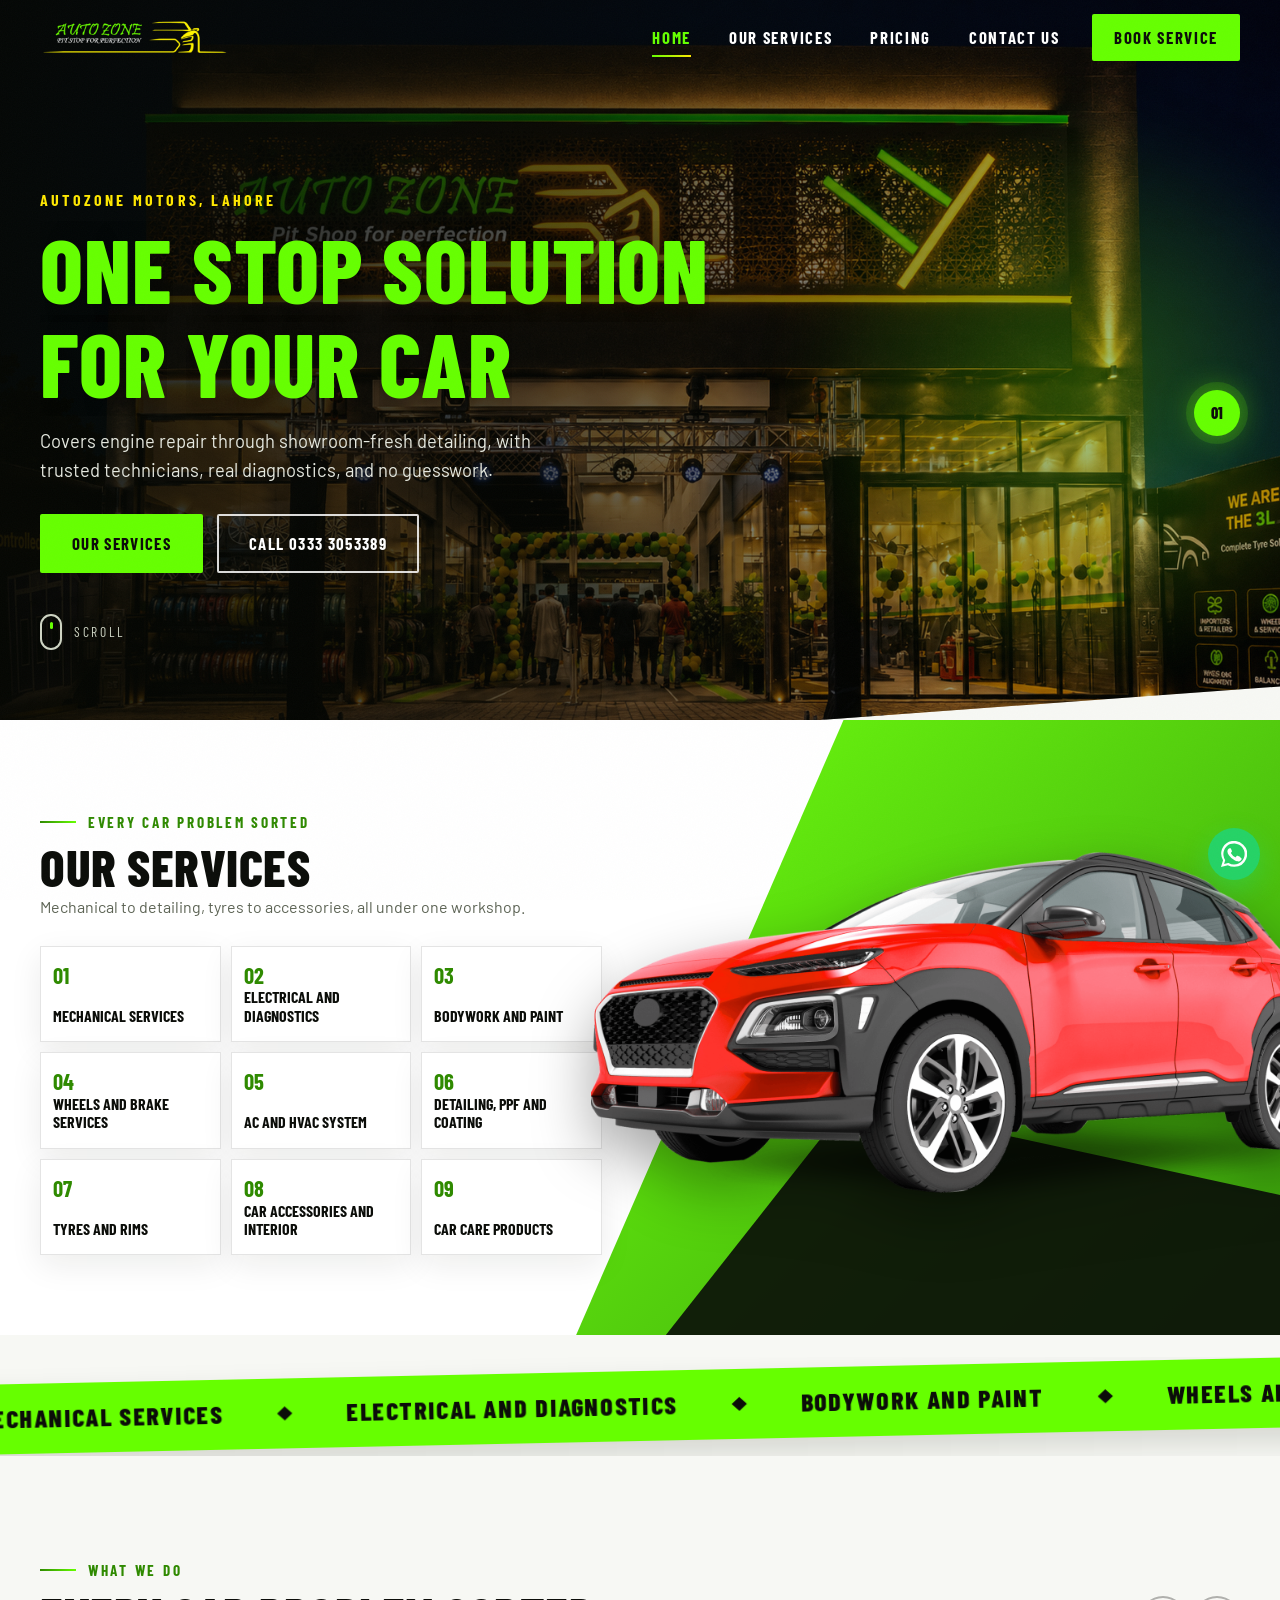
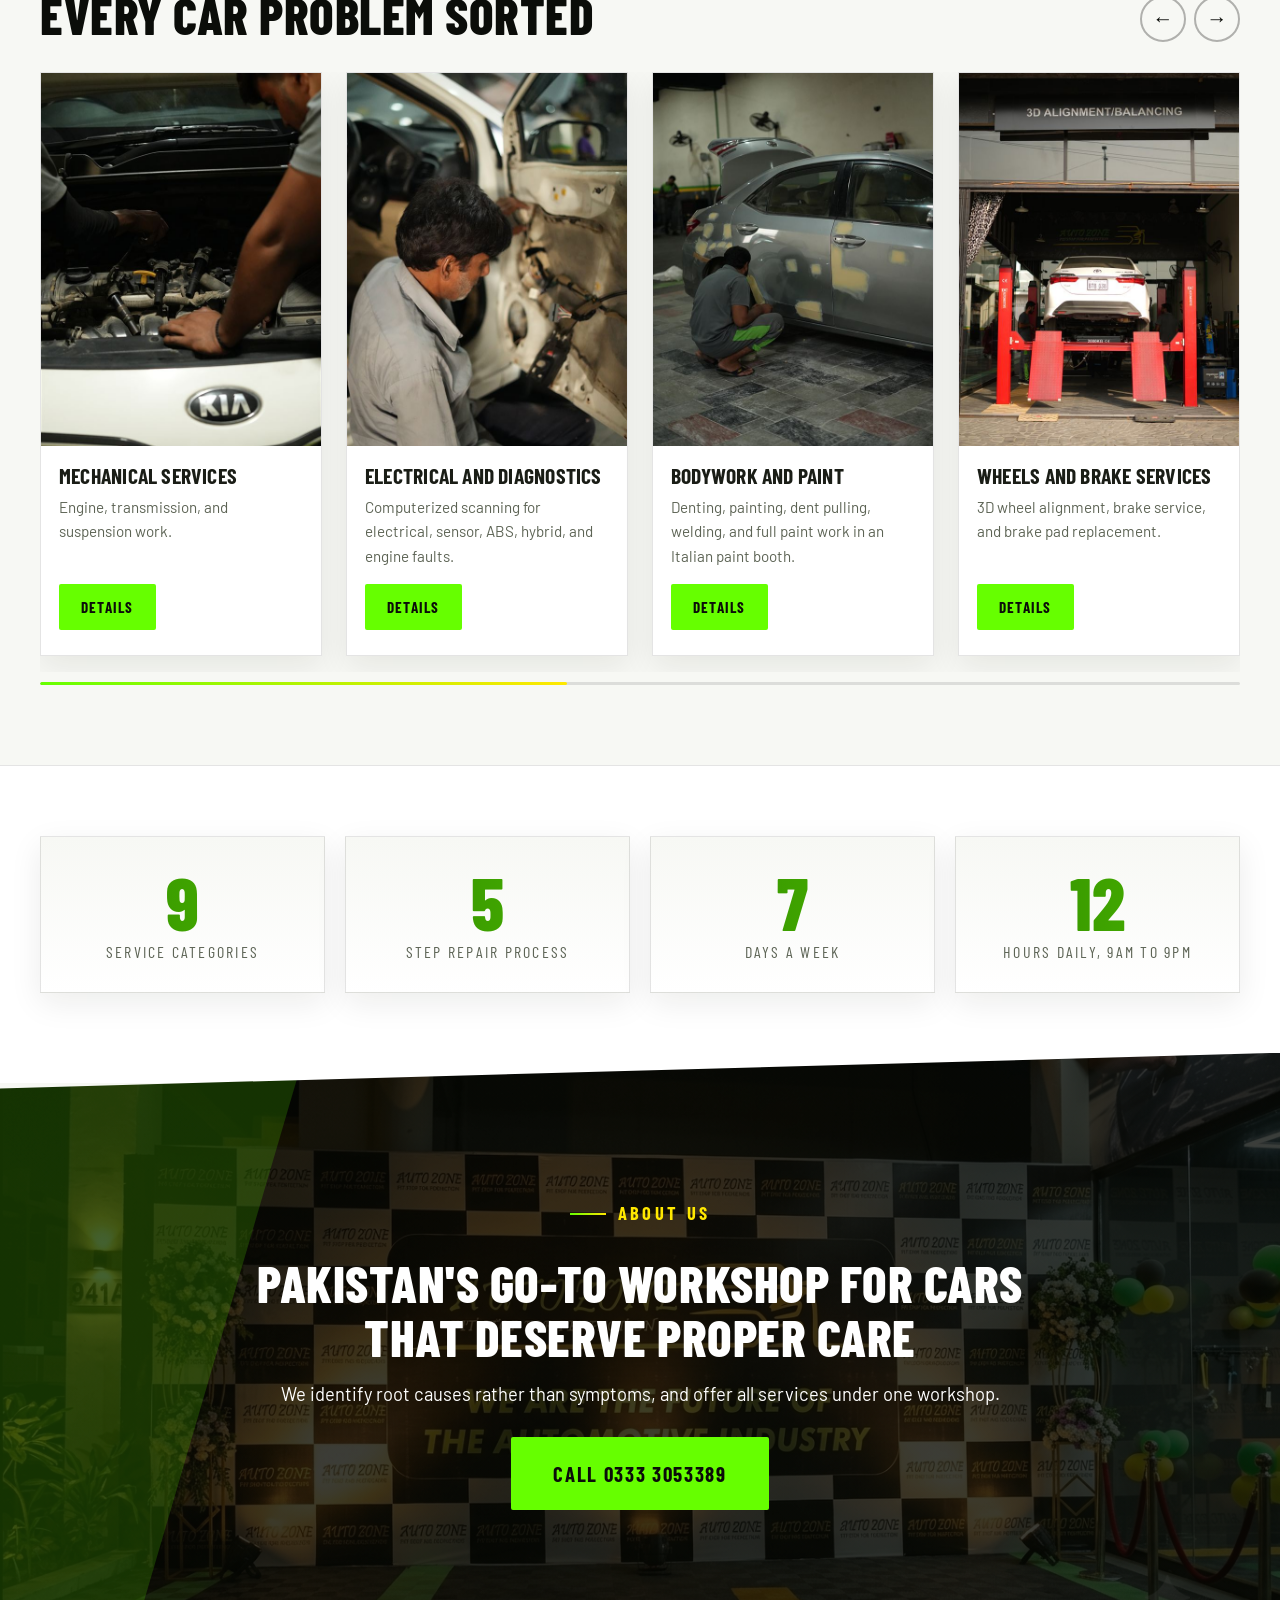
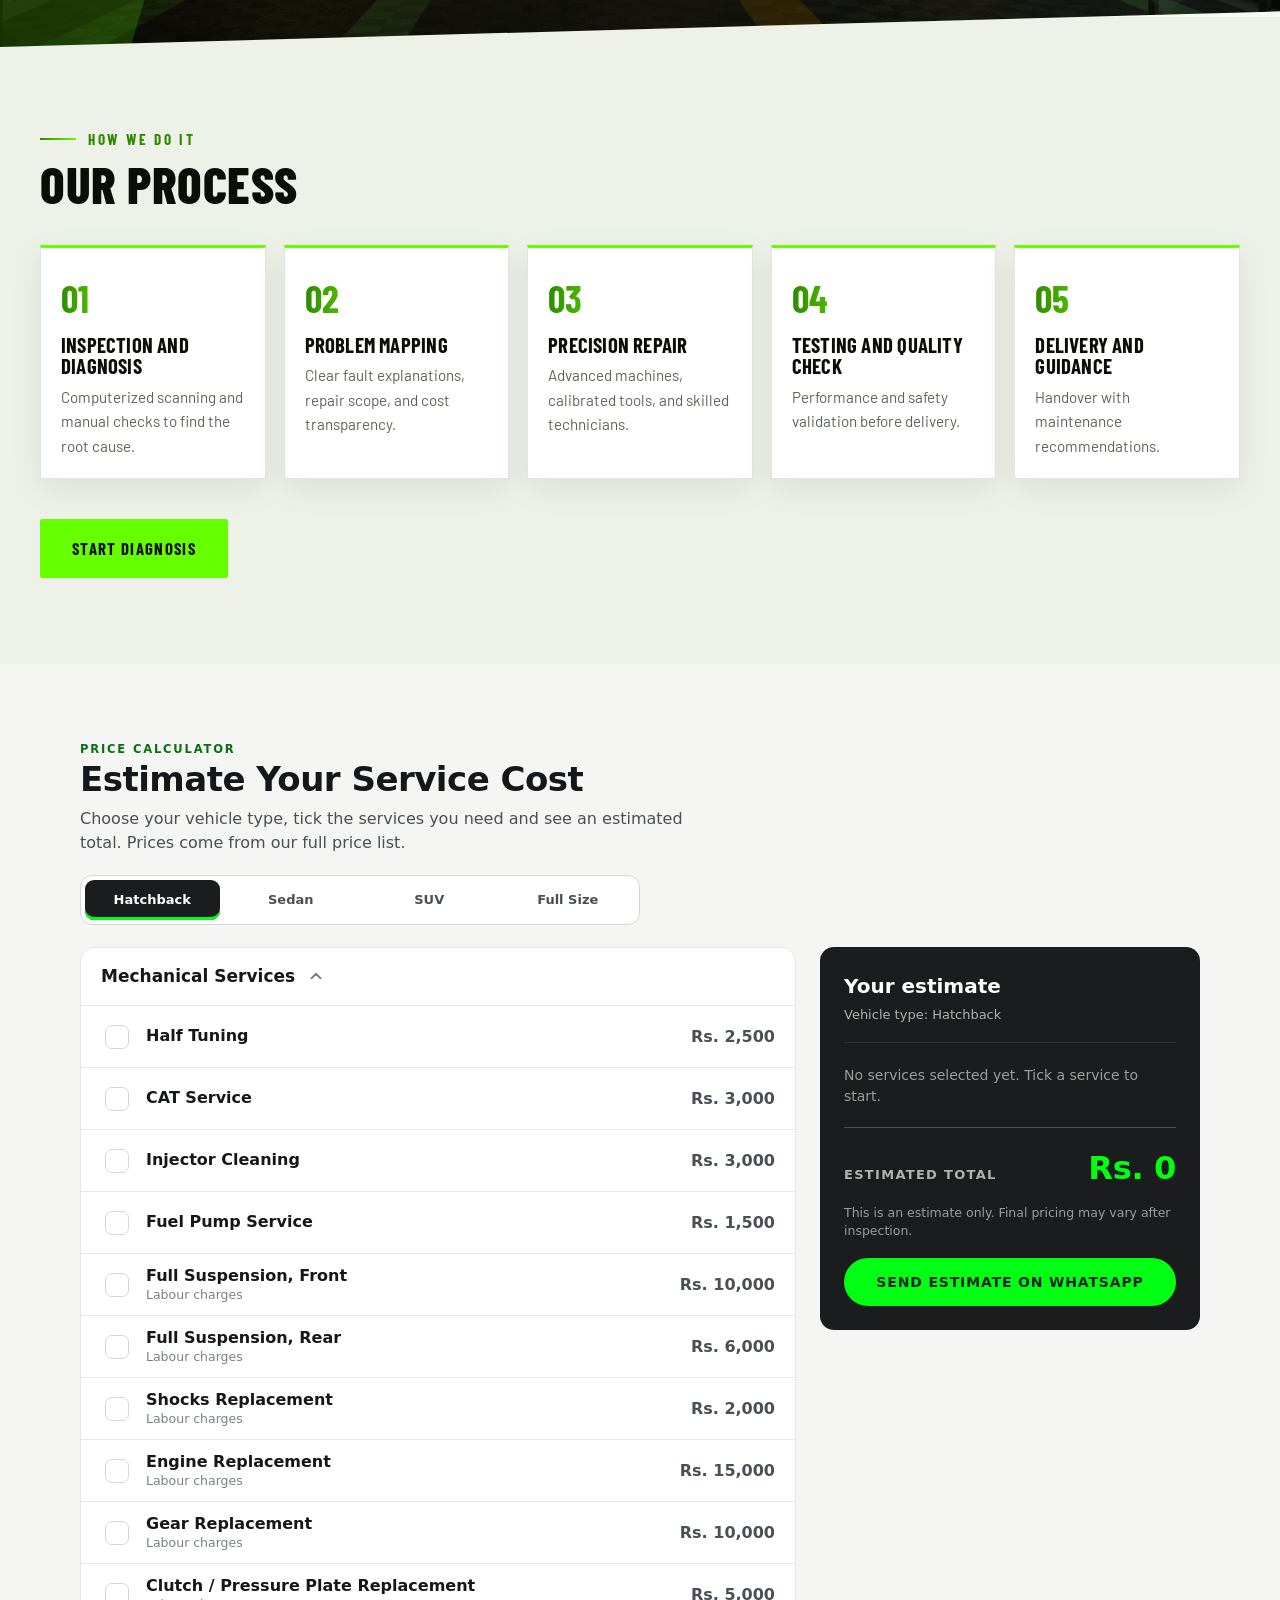
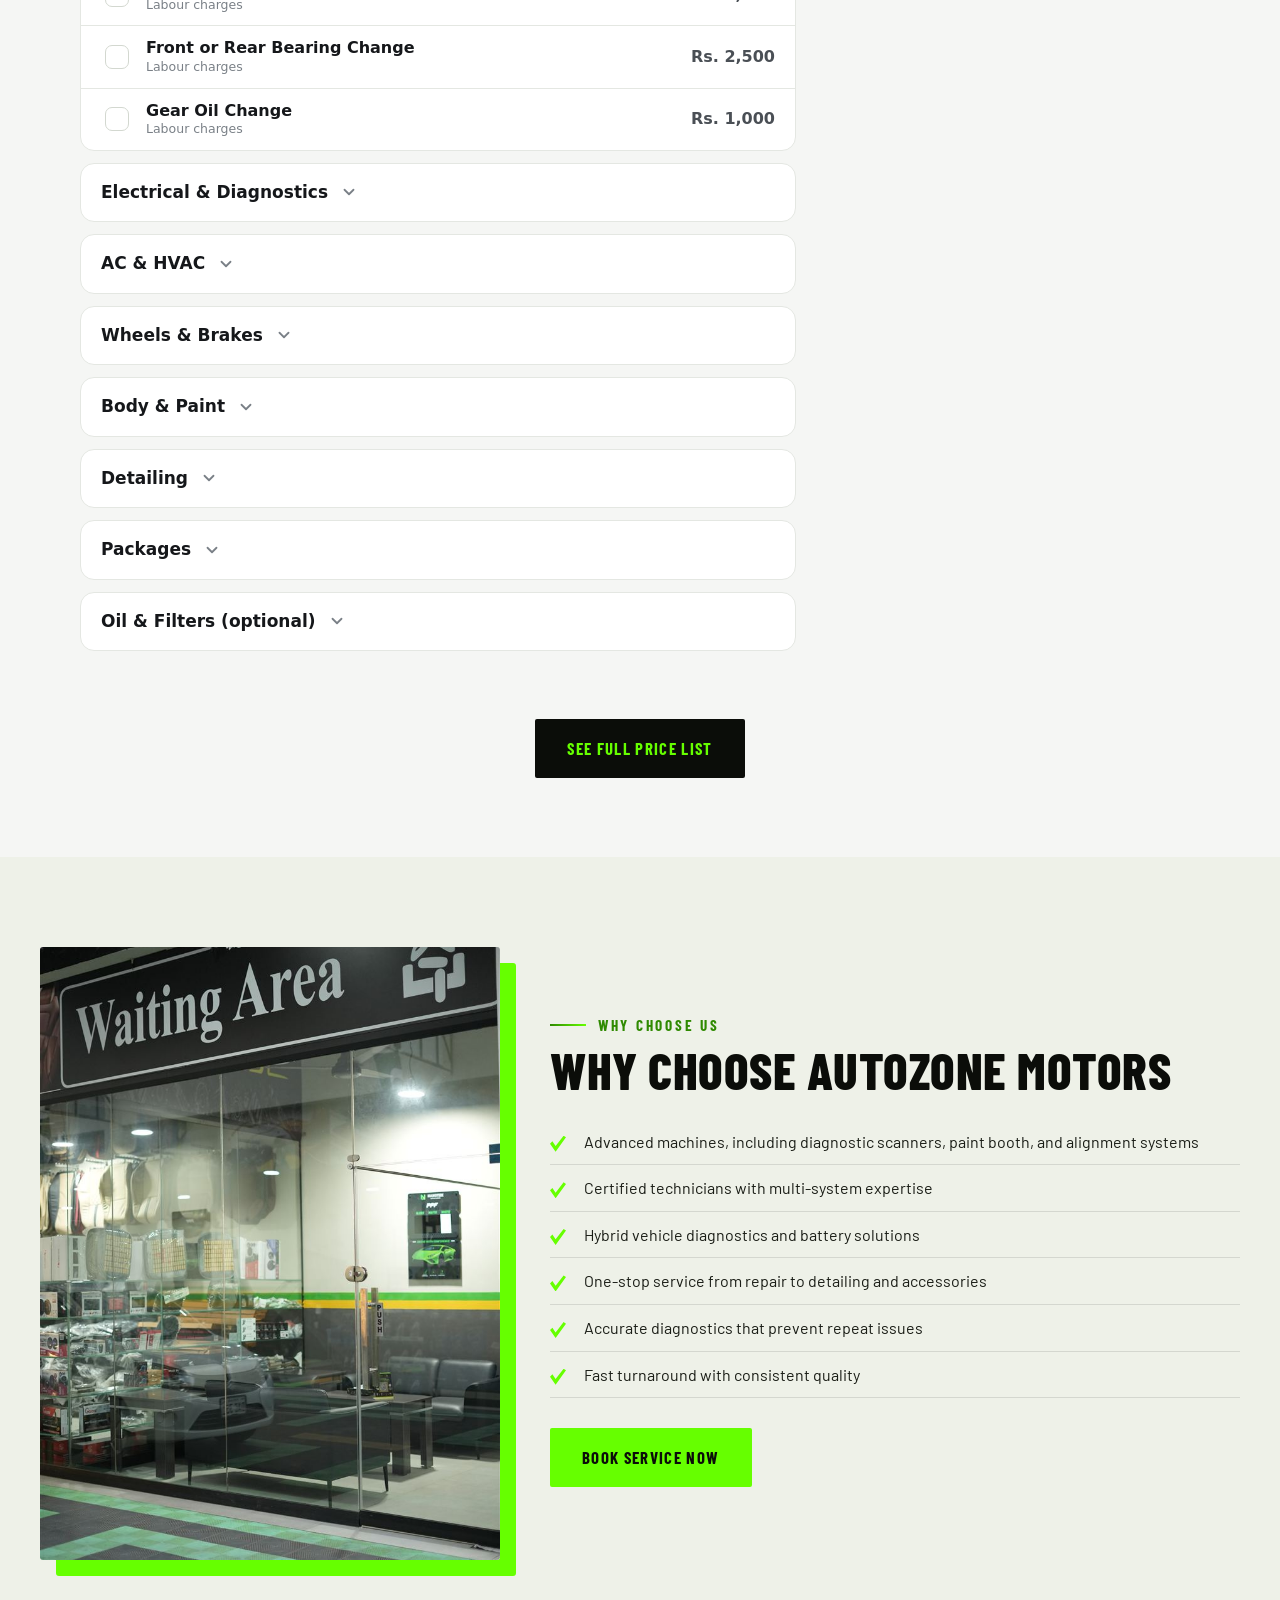
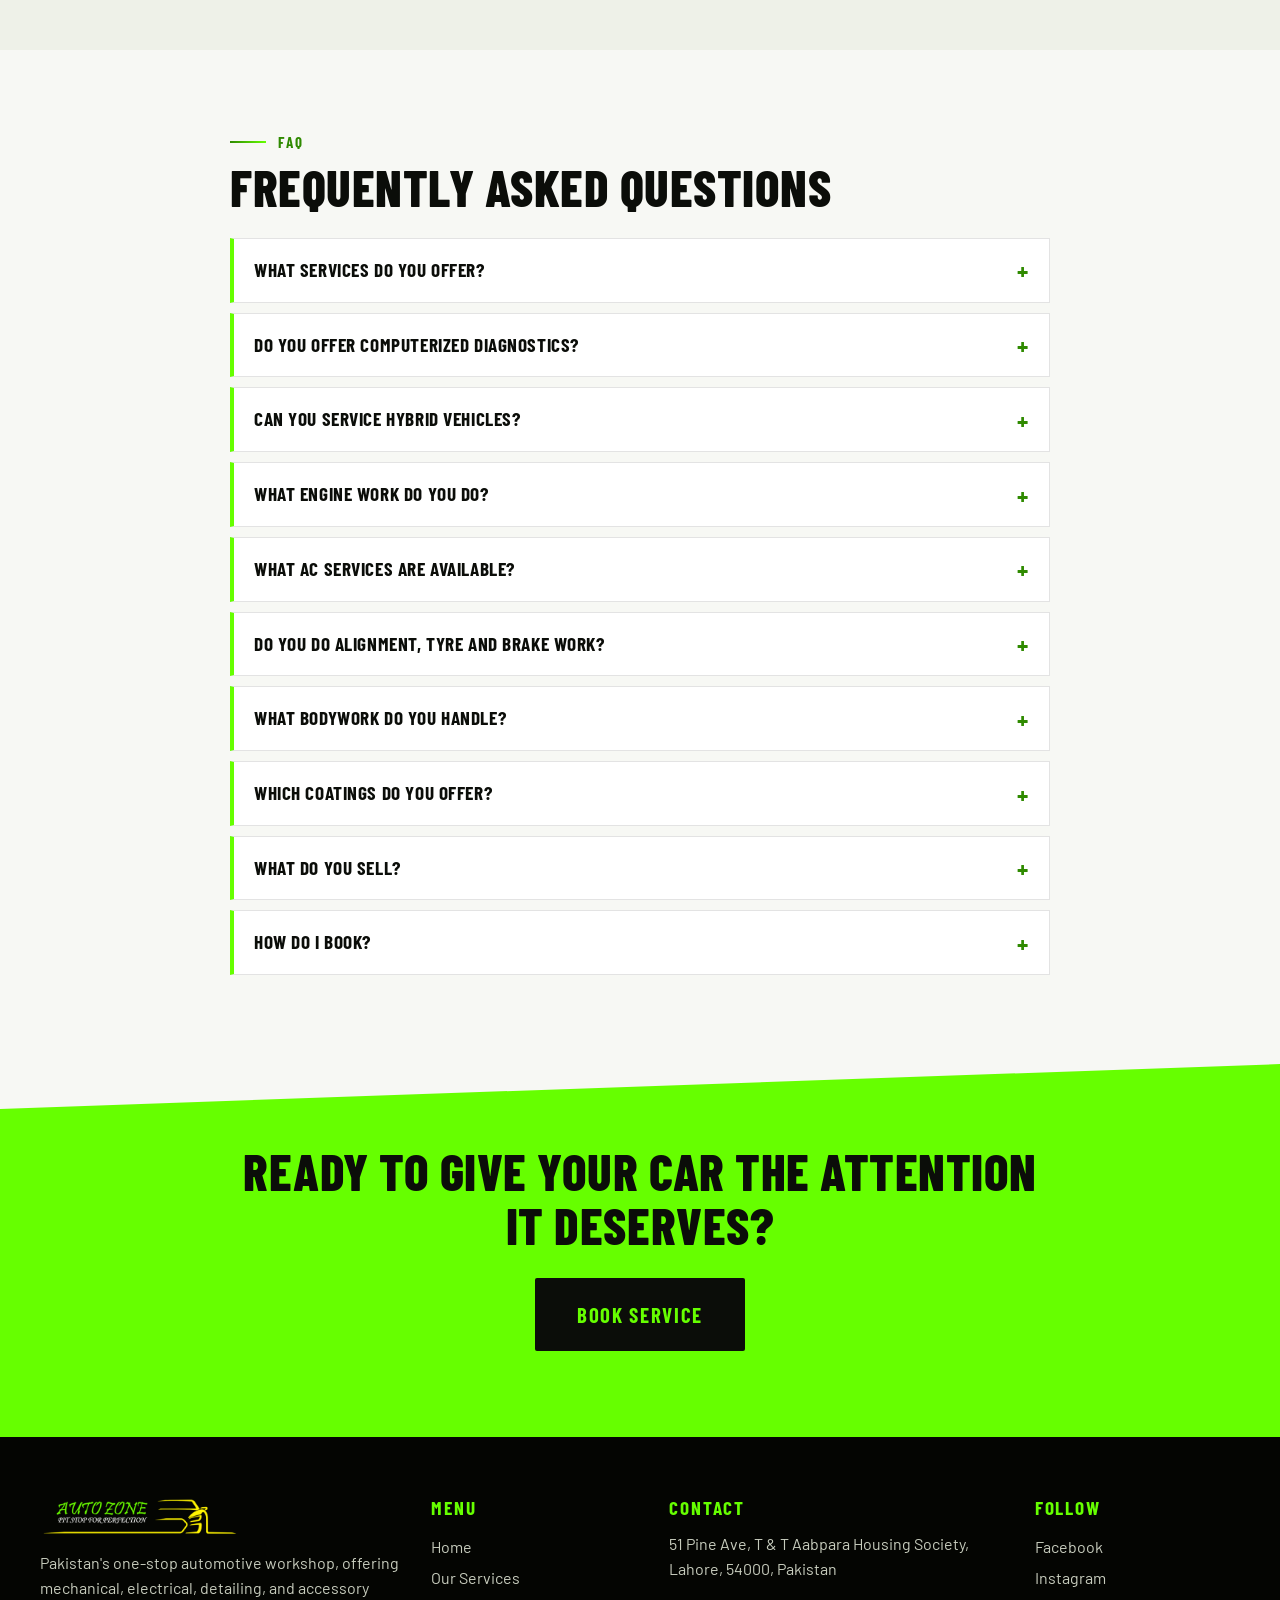
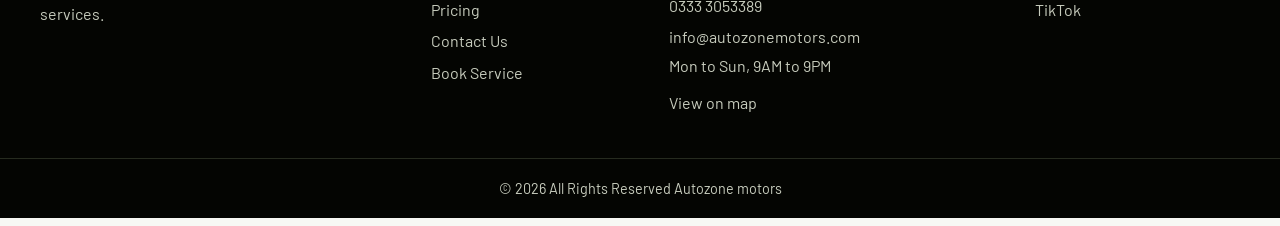
==== commit 860d2b2d: "Make the price estimate box sticky The calculator's estimate box now sticks while scrolling on the h" ====
--- a/index.html
+++ b/index.html
@@ -9,9 +9,9 @@
 <link rel="preconnect" href="https://fonts.googleapis.com">
 <link rel="preconnect" href="https://fonts.gstatic.com" crossorigin>
 <link href="https://fonts.googleapis.com/css2?family=Barlow+Condensed:wght@600;700;800&family=Barlow:wght@400;500;600&display=swap" rel="stylesheet">
-<link rel="stylesheet" href="styles.css?v=7">
-<link rel="stylesheet" href="luxury.css?v=7">
-<link rel="stylesheet" href="light.css?v=7">
+<link rel="stylesheet" href="styles.css?v=9">
+<link rel="stylesheet" href="luxury.css?v=9">
+<link rel="stylesheet" href="light.css?v=9">
 </head>
 <body>
 
@@ -153,7 +153,7 @@
 
 <!-- PRICE CALCULATOR -->
 <section class="home-calc" id="calculator">
-  <autozone-pricing calc-only></autozone-pricing>
+  <autozone-pricing calc-only page></autozone-pricing>
   <p class="wrap home-calc-more"><a class="btn btn-dark" href="pricing.html">See Full Price List</a></p>
 </section>
 
@@ -236,8 +236,8 @@
   <p class="copy">© 2026 All Rights Reserved Autozone motors</p>
 </footer>
 
-<script src="autozone-pricing.js?v=7"></script>
-<script src="script.js?v=7"></script>
-<script src="luxury.js?v=7"></script>
+<script src="autozone-pricing.js?v=9"></script>
+<script src="script.js?v=9"></script>
+<script src="luxury.js?v=9"></script>
 </body>
 </html>
